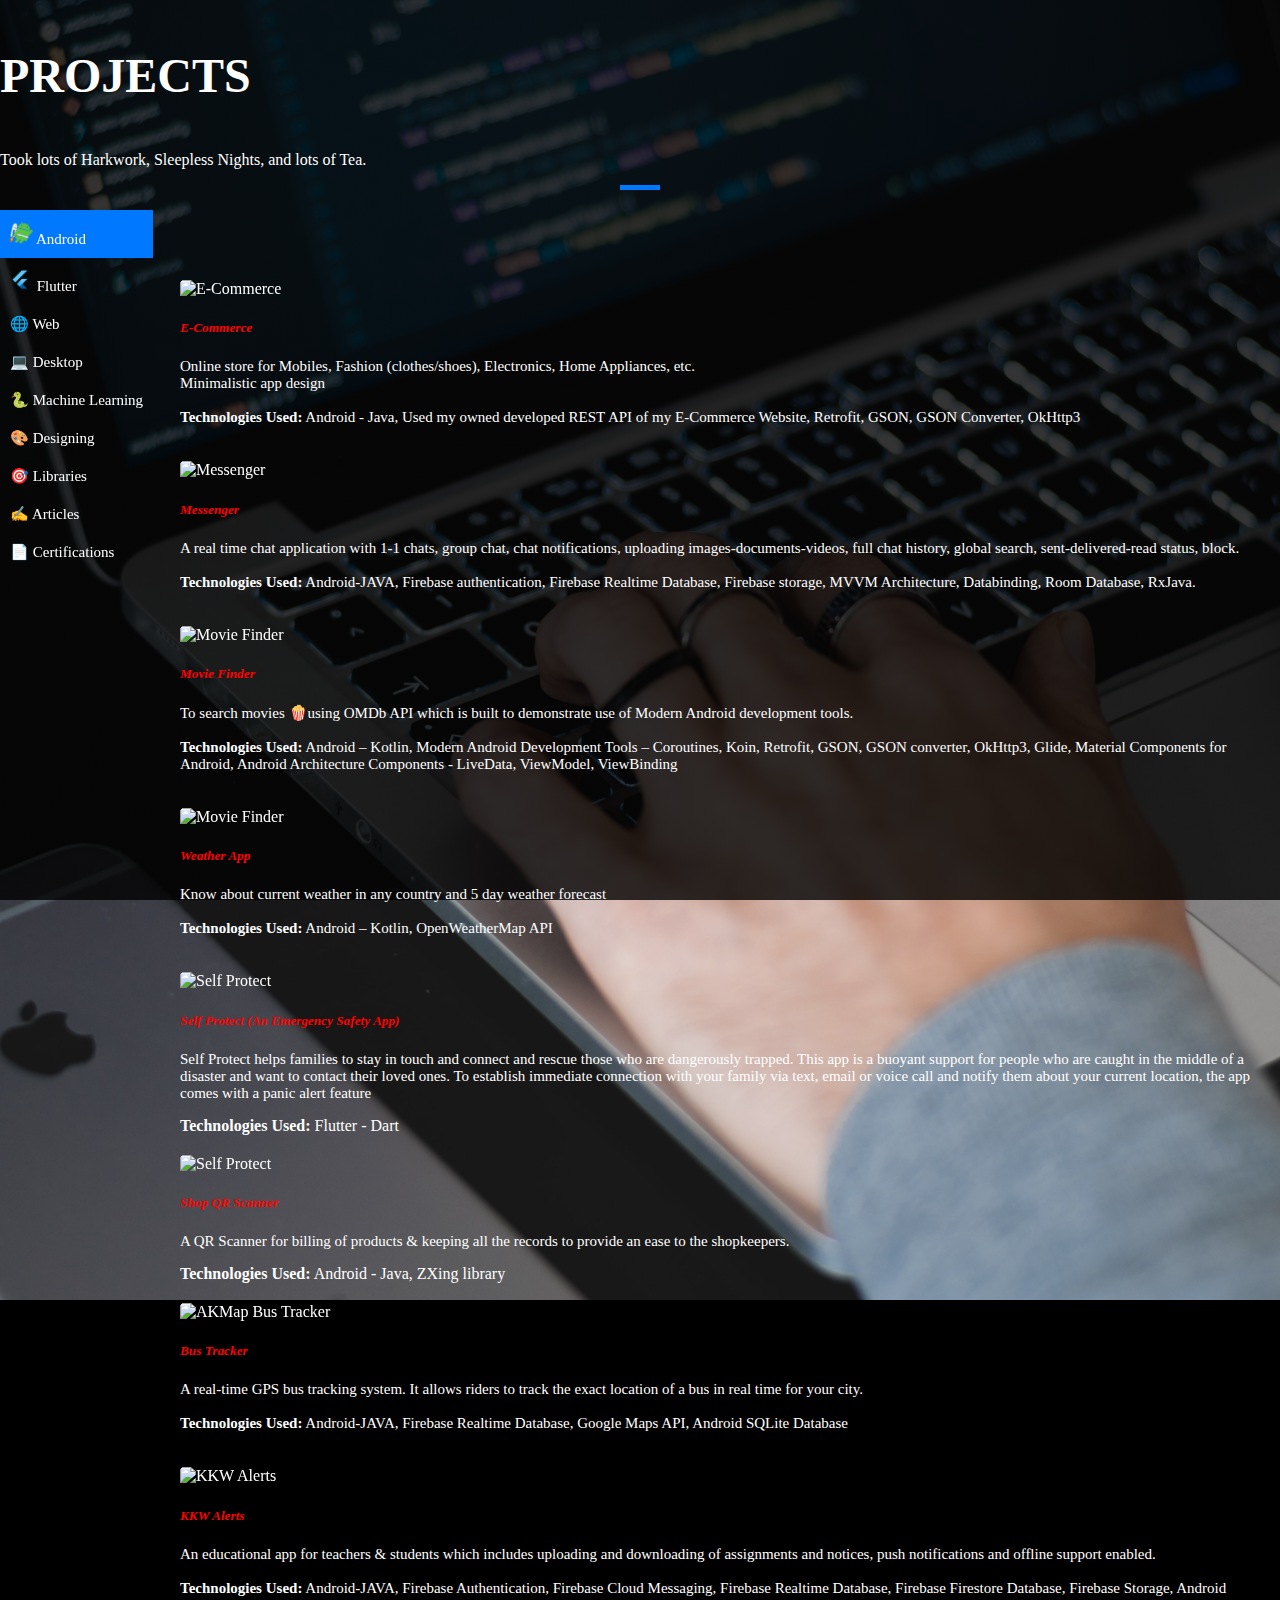
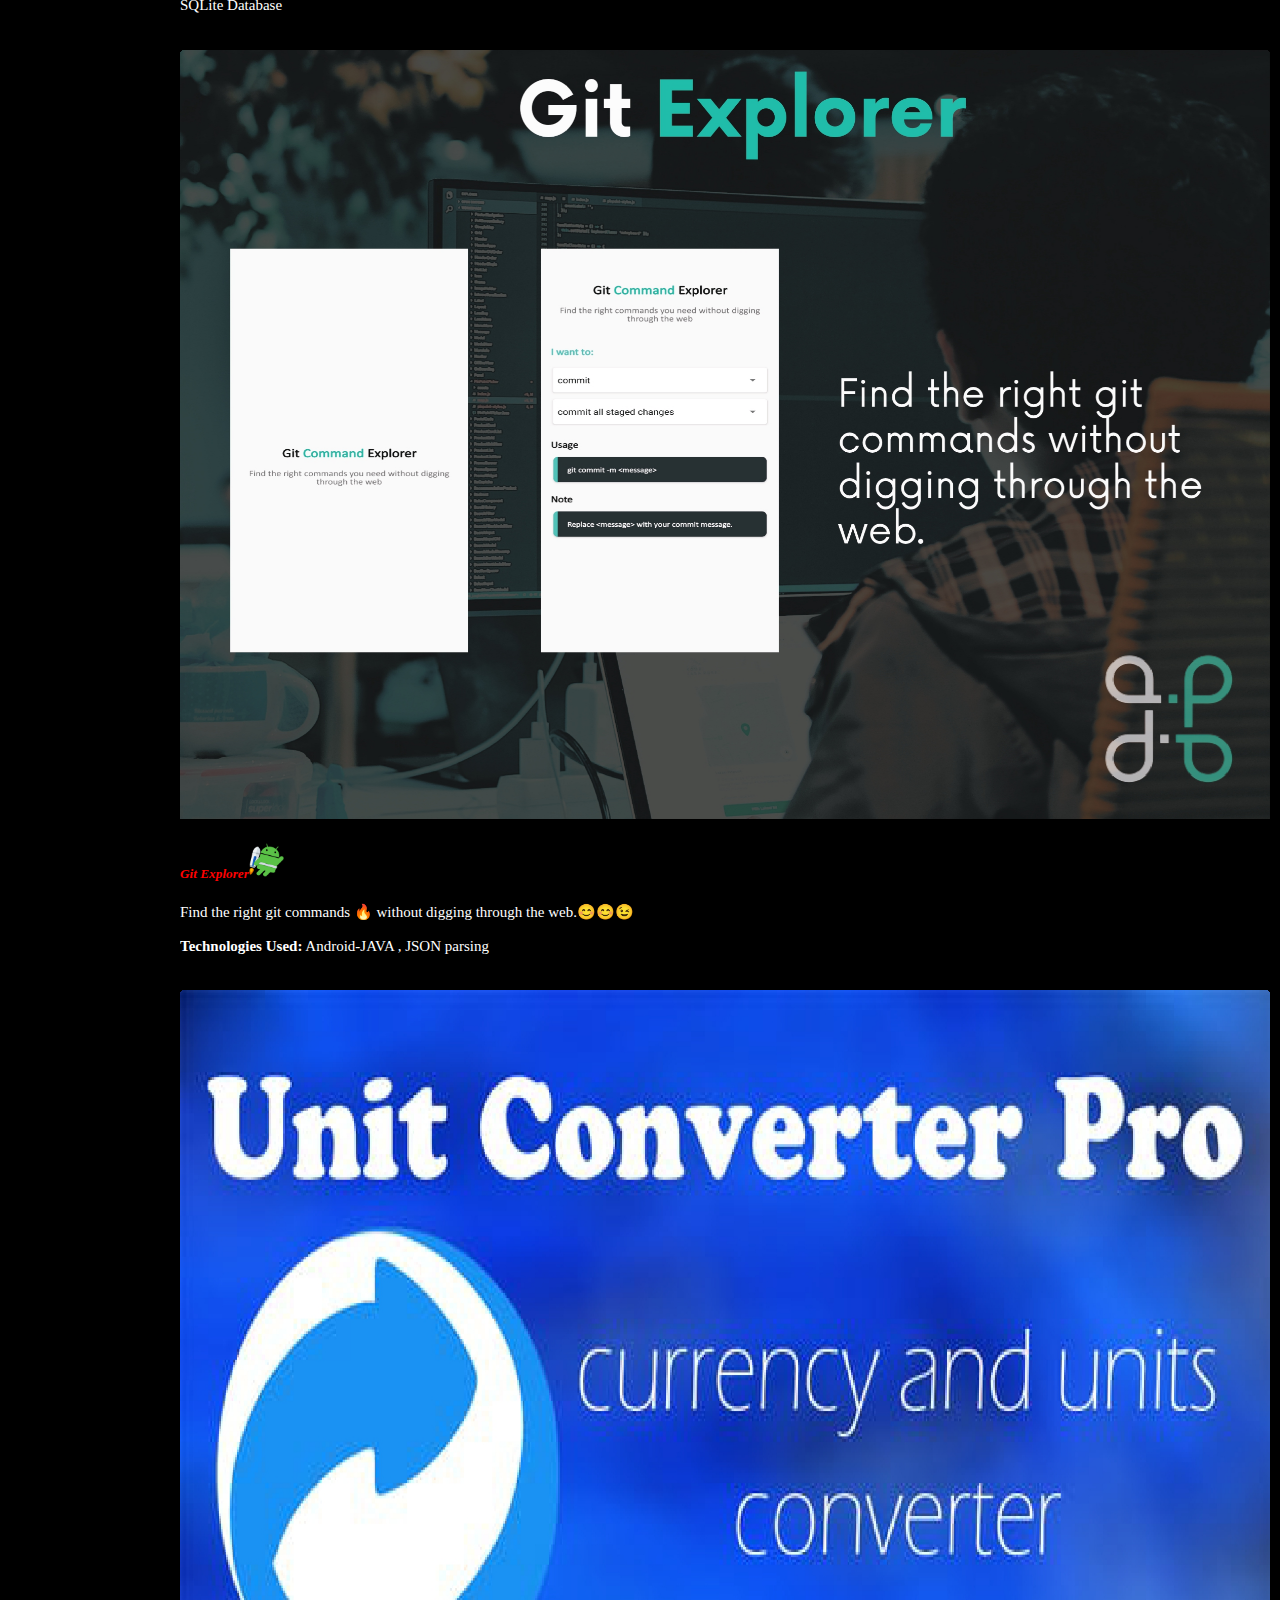
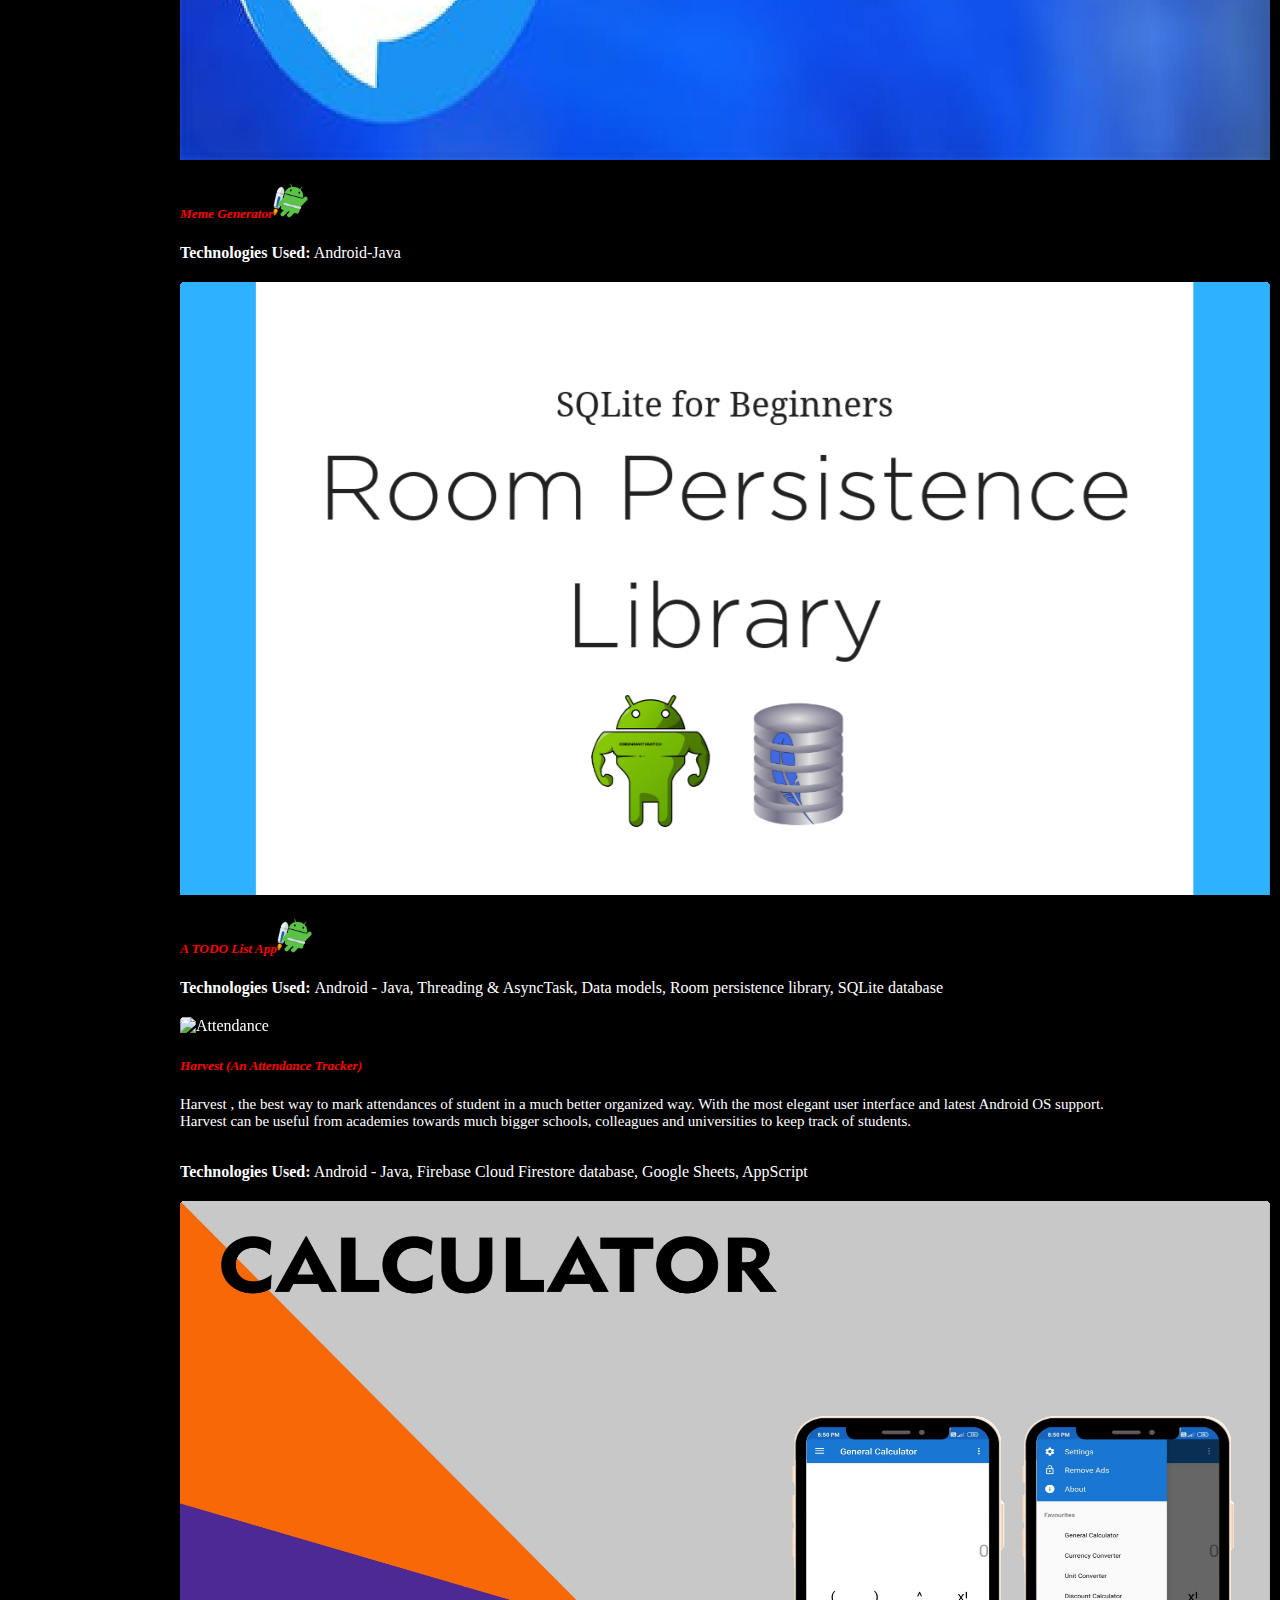
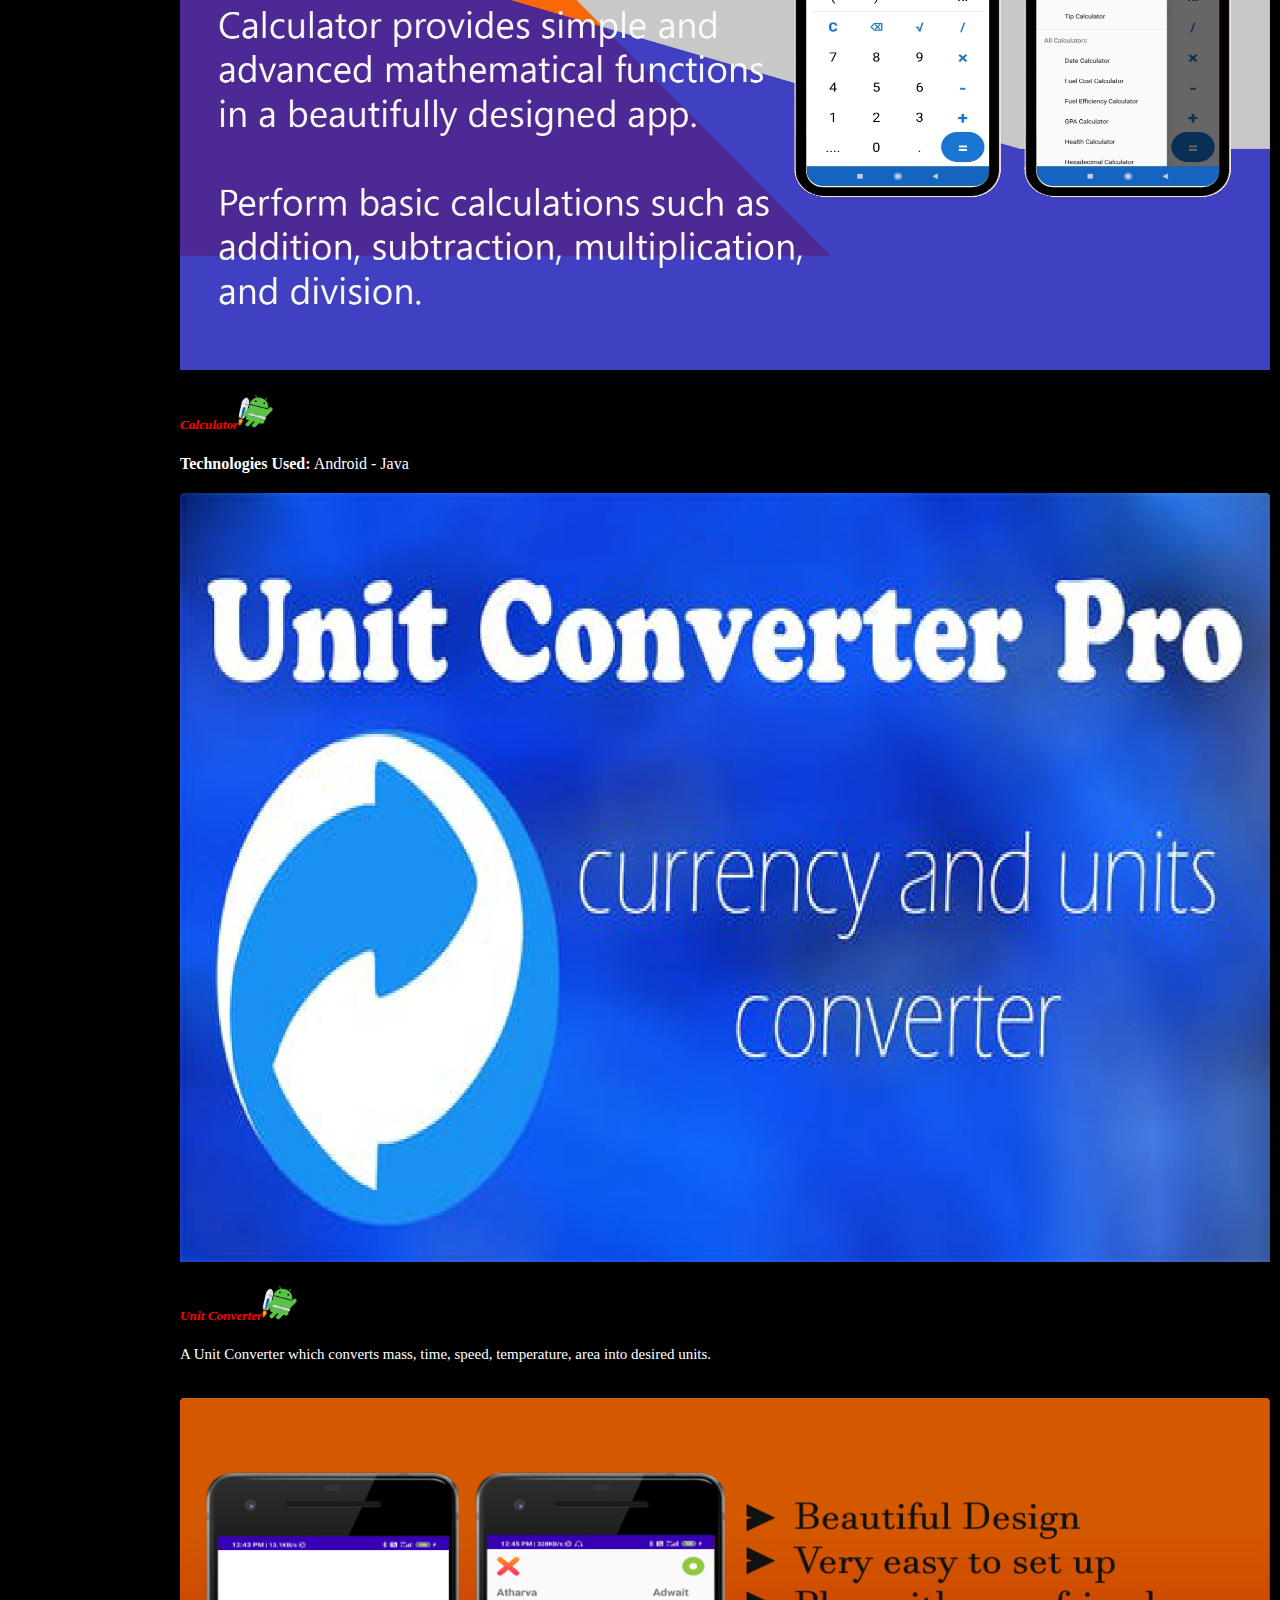
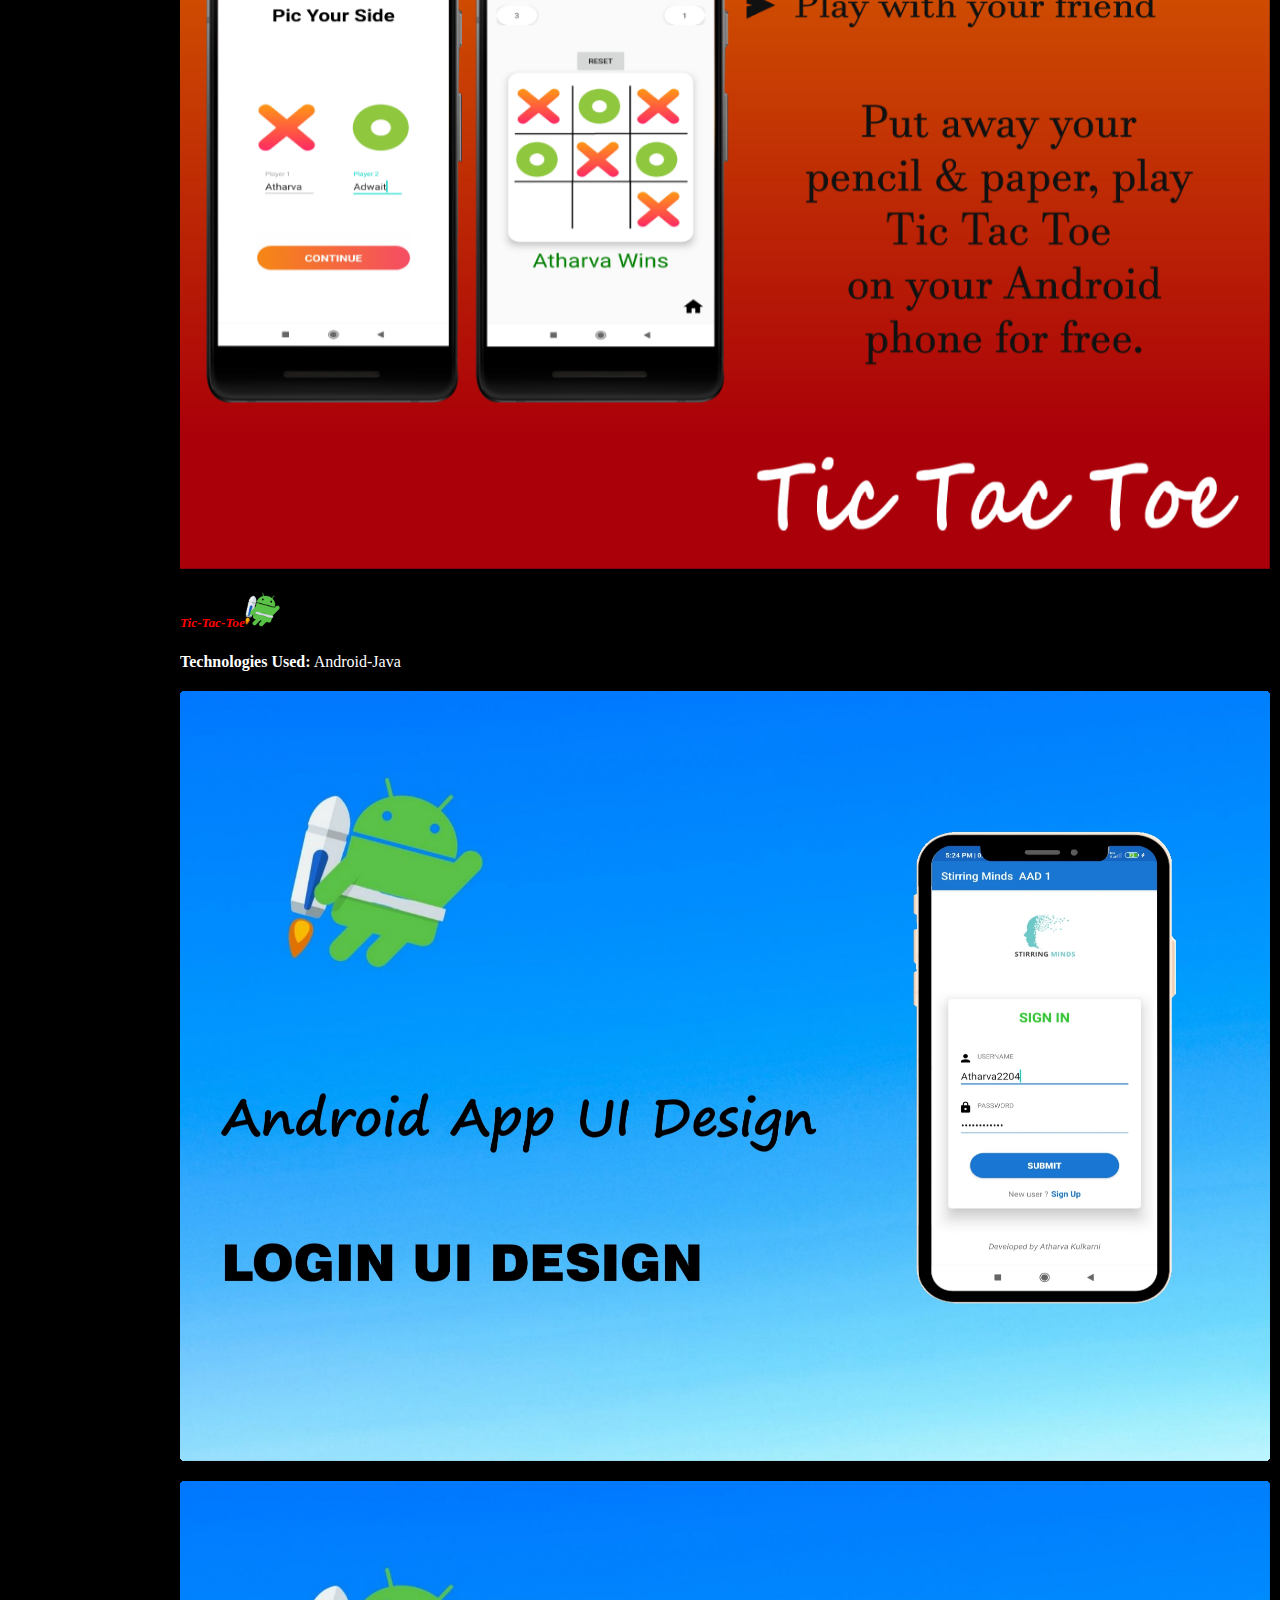
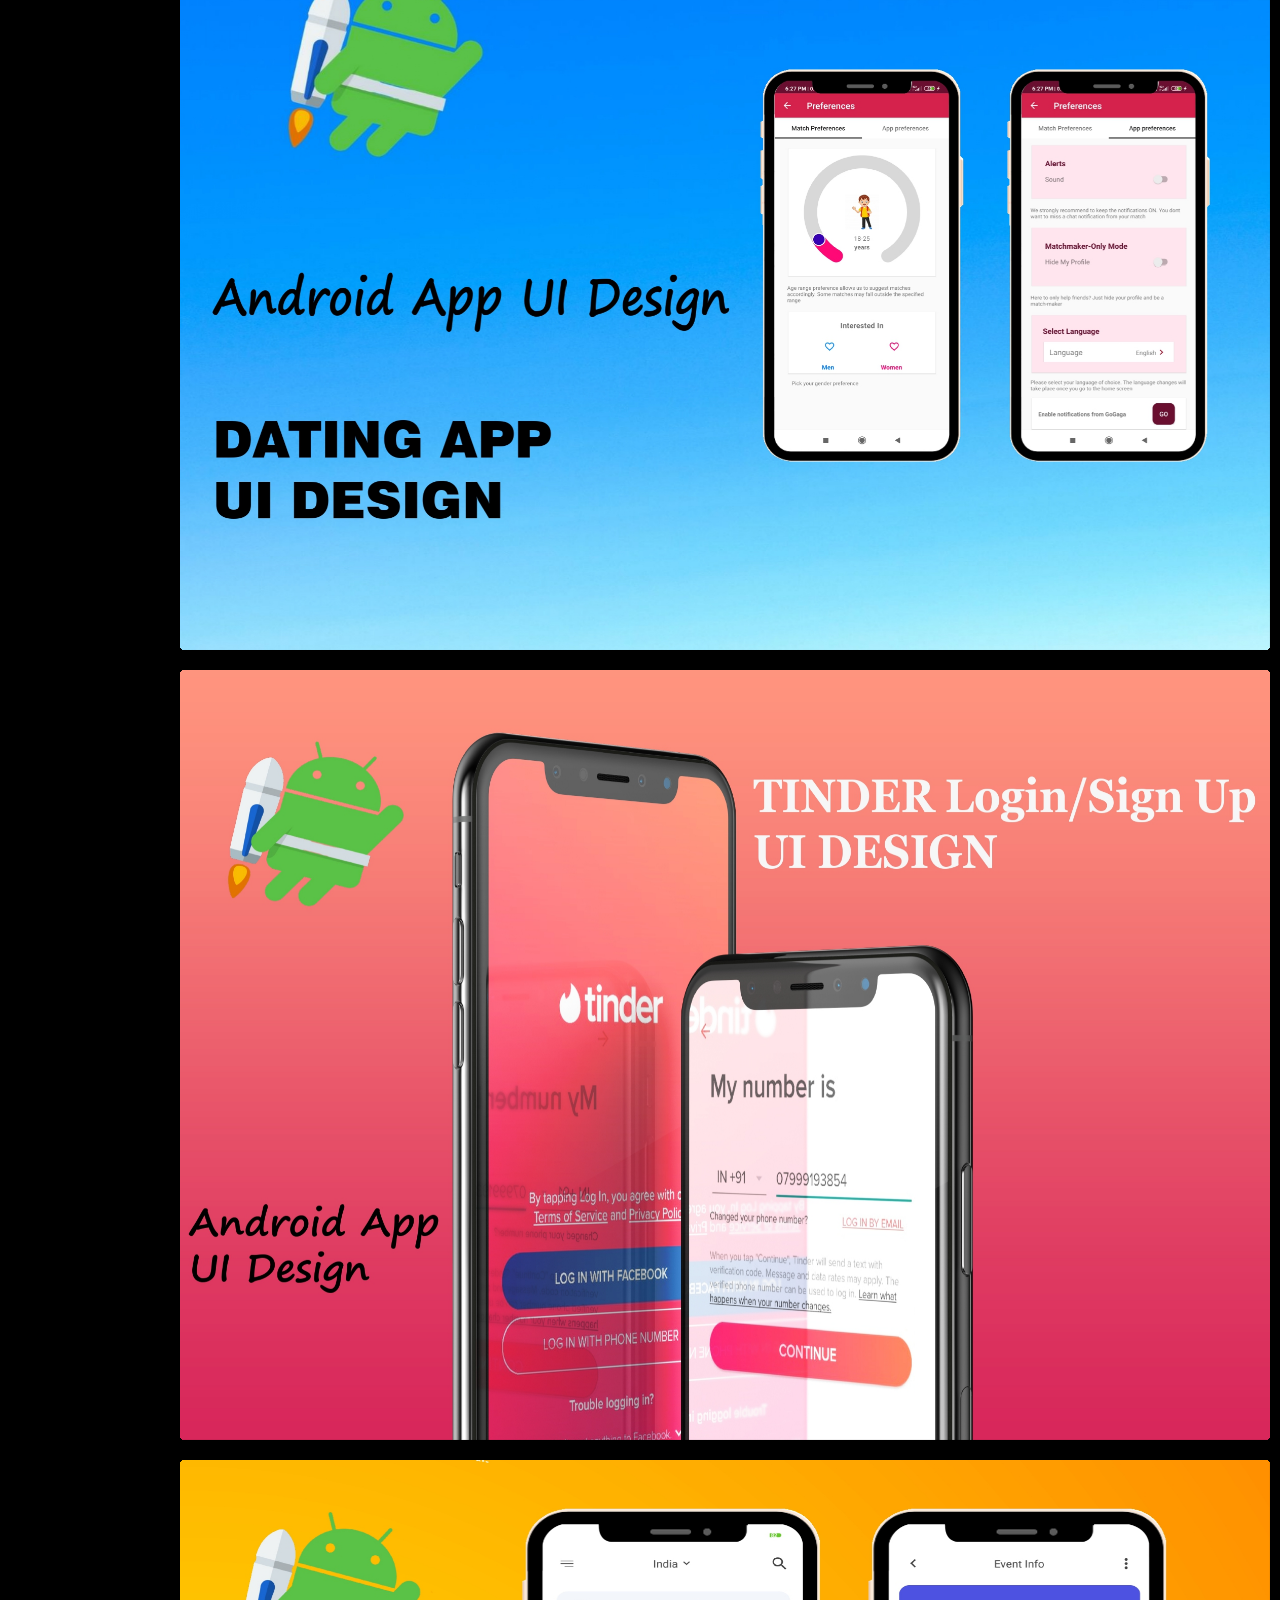
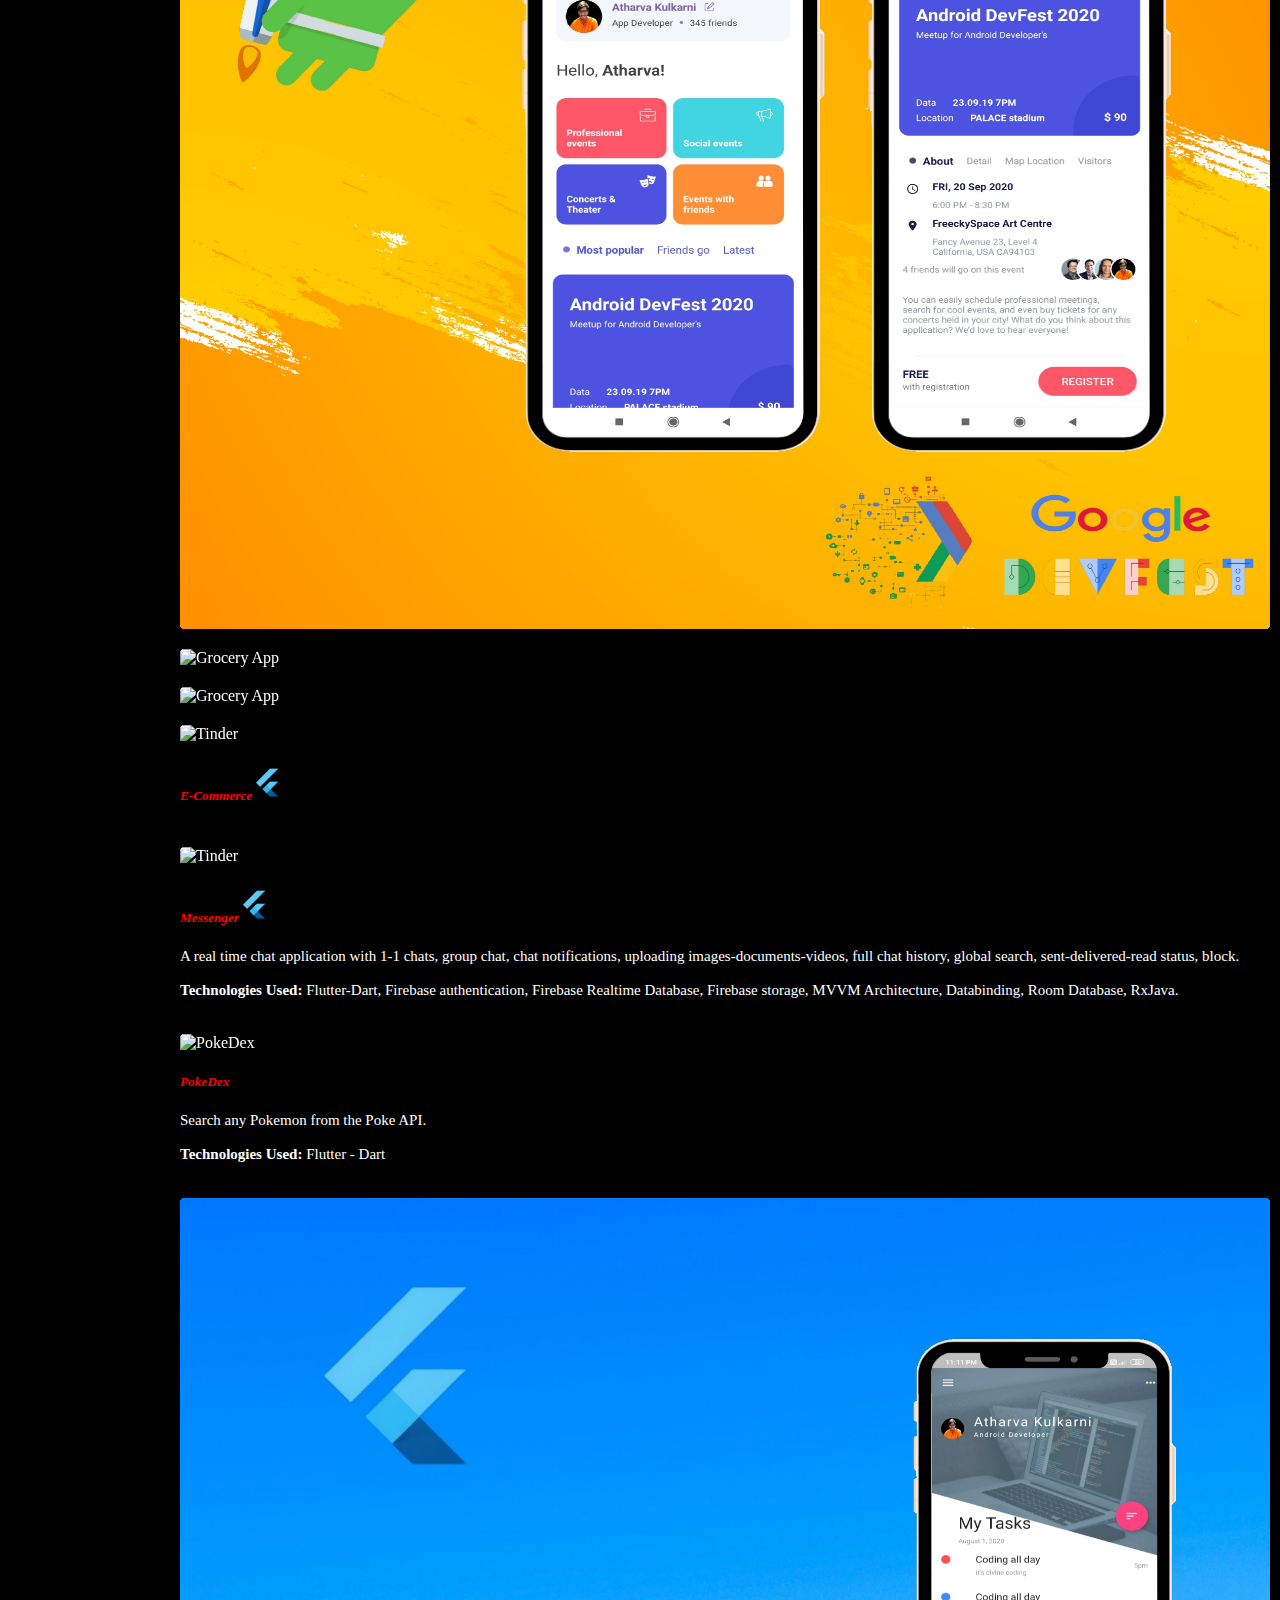
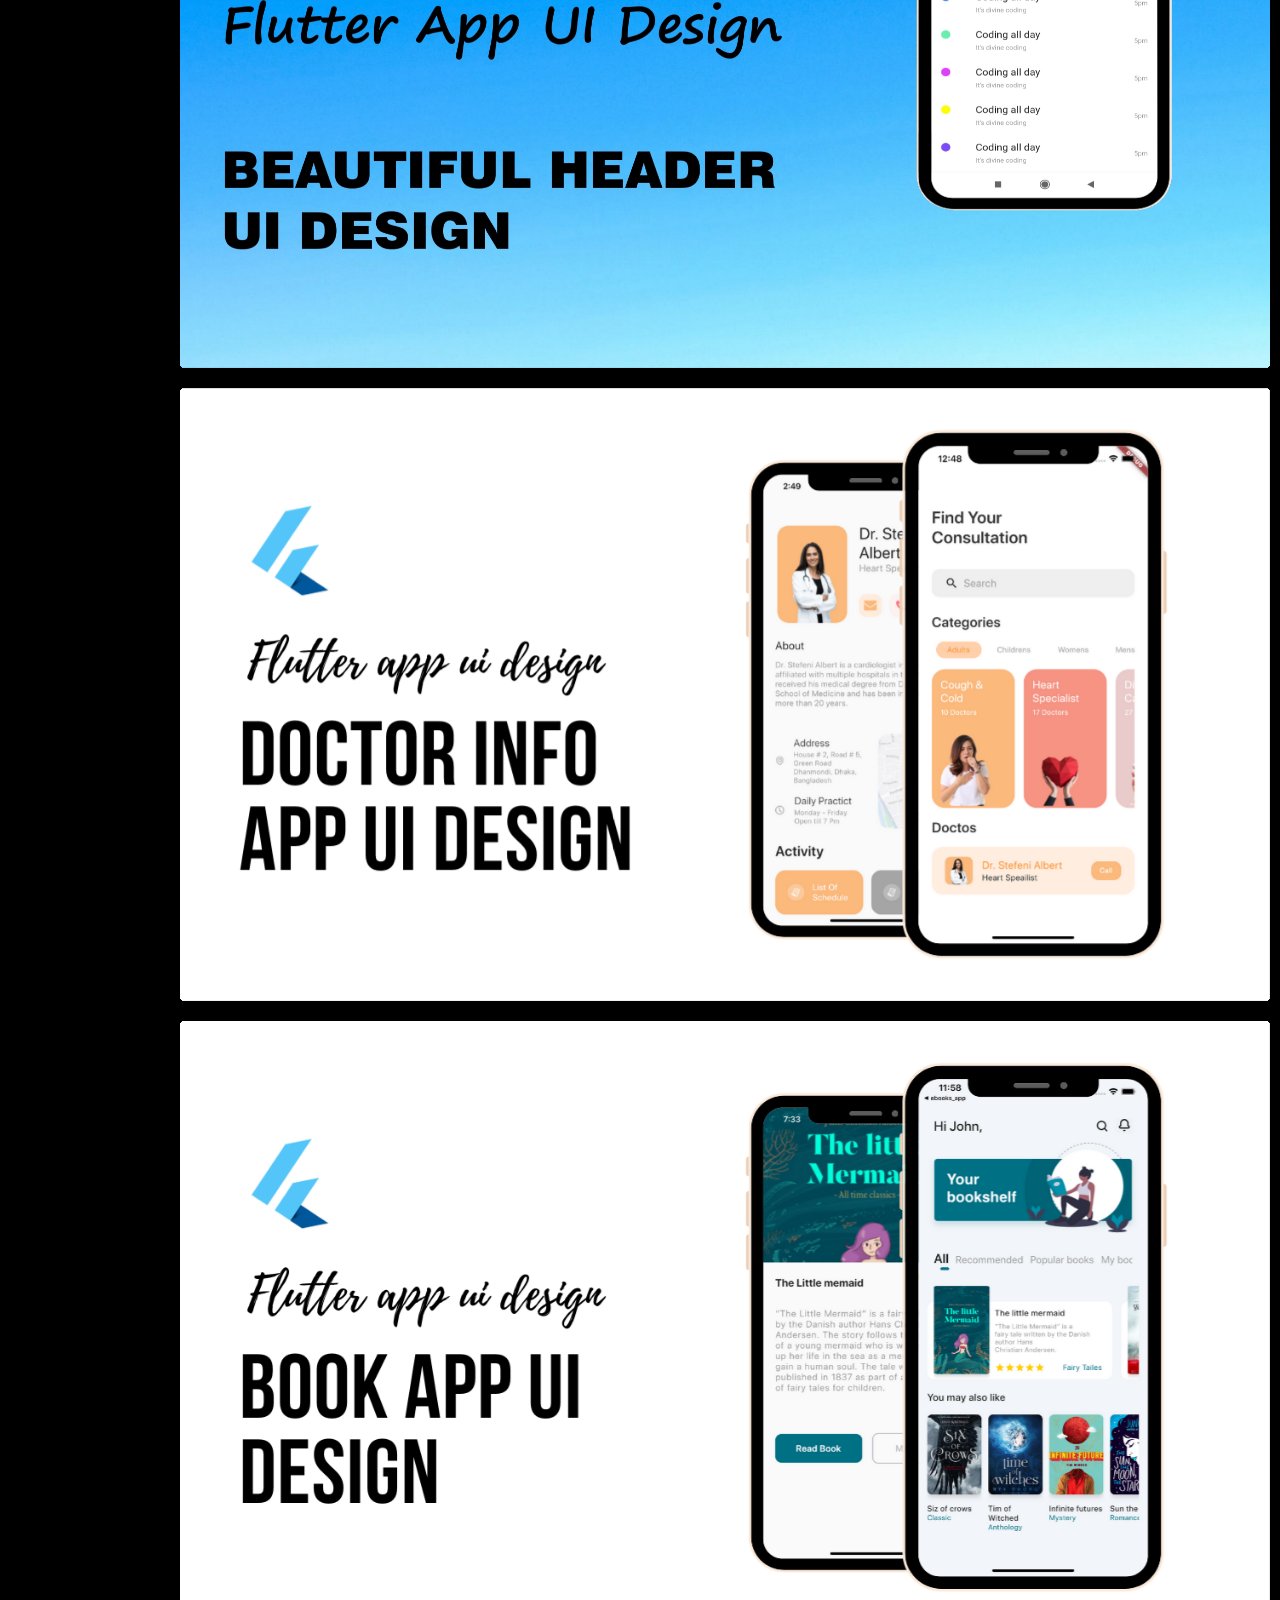
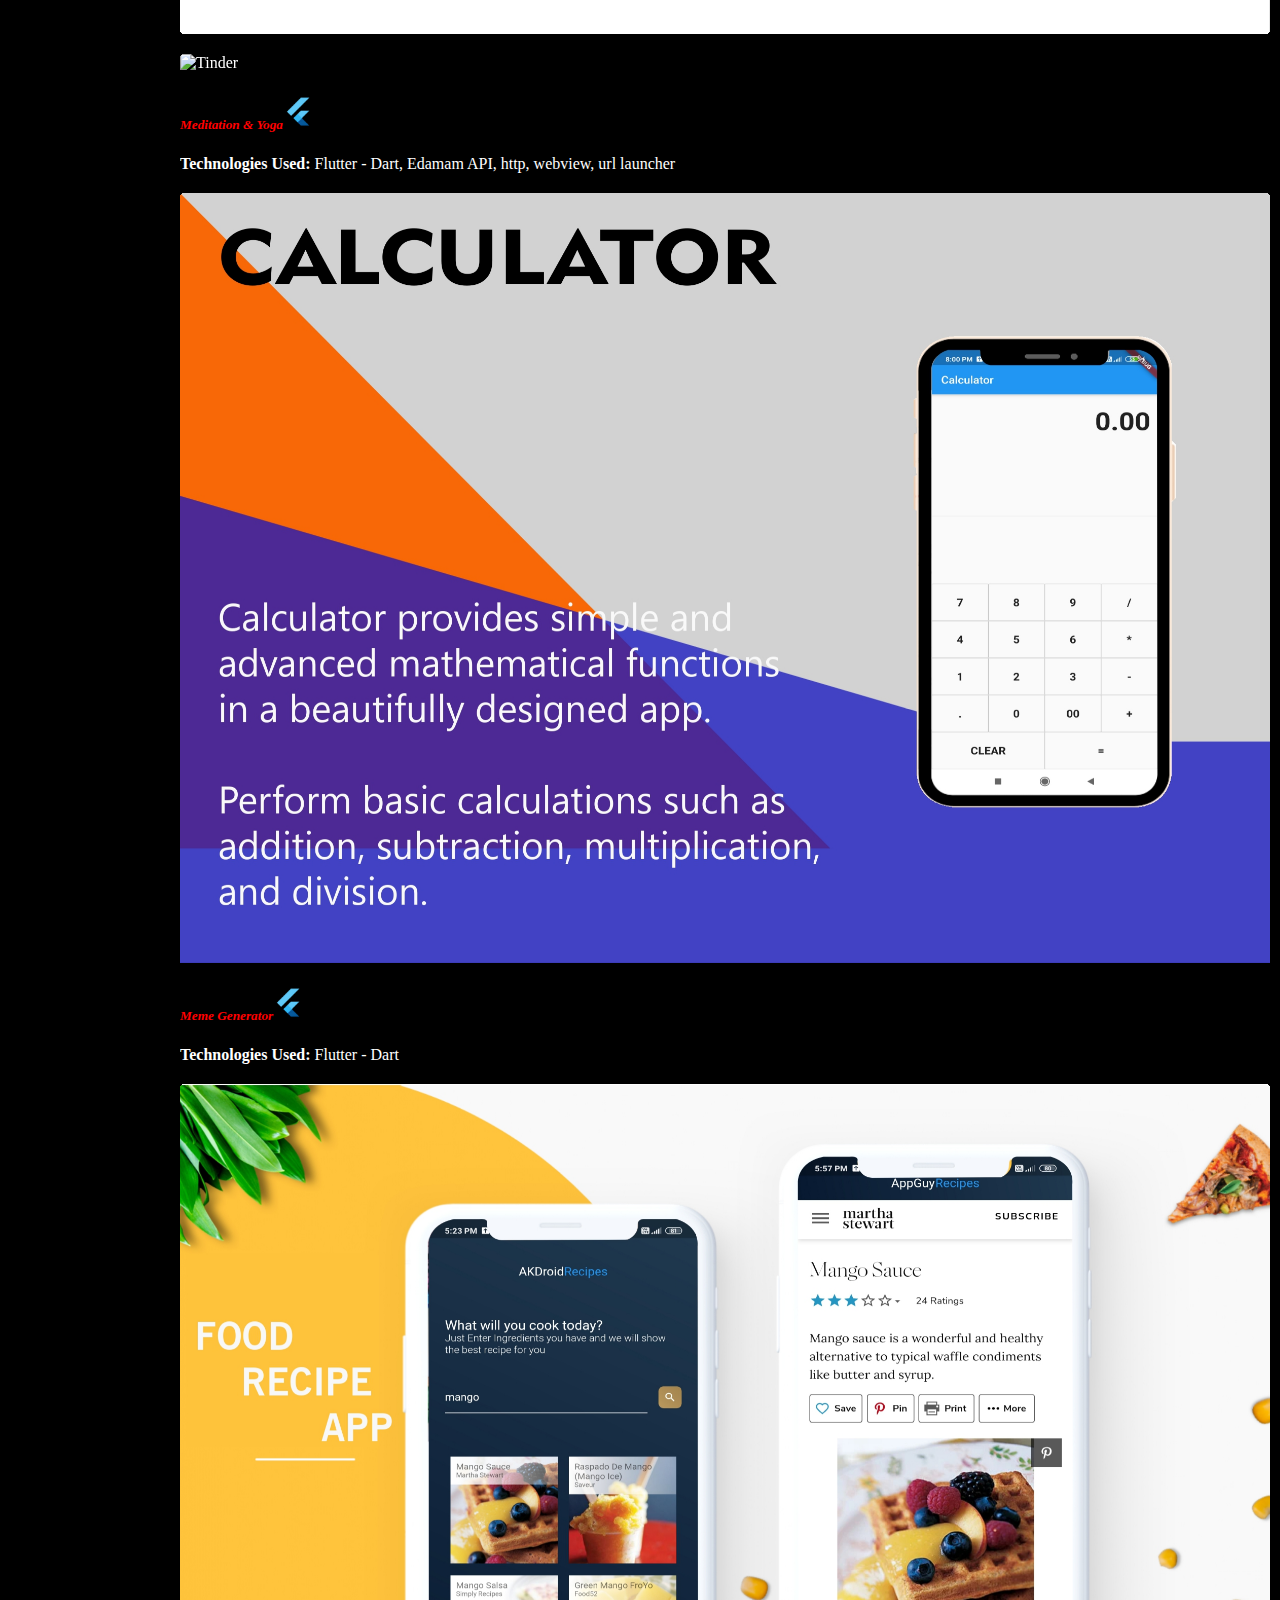
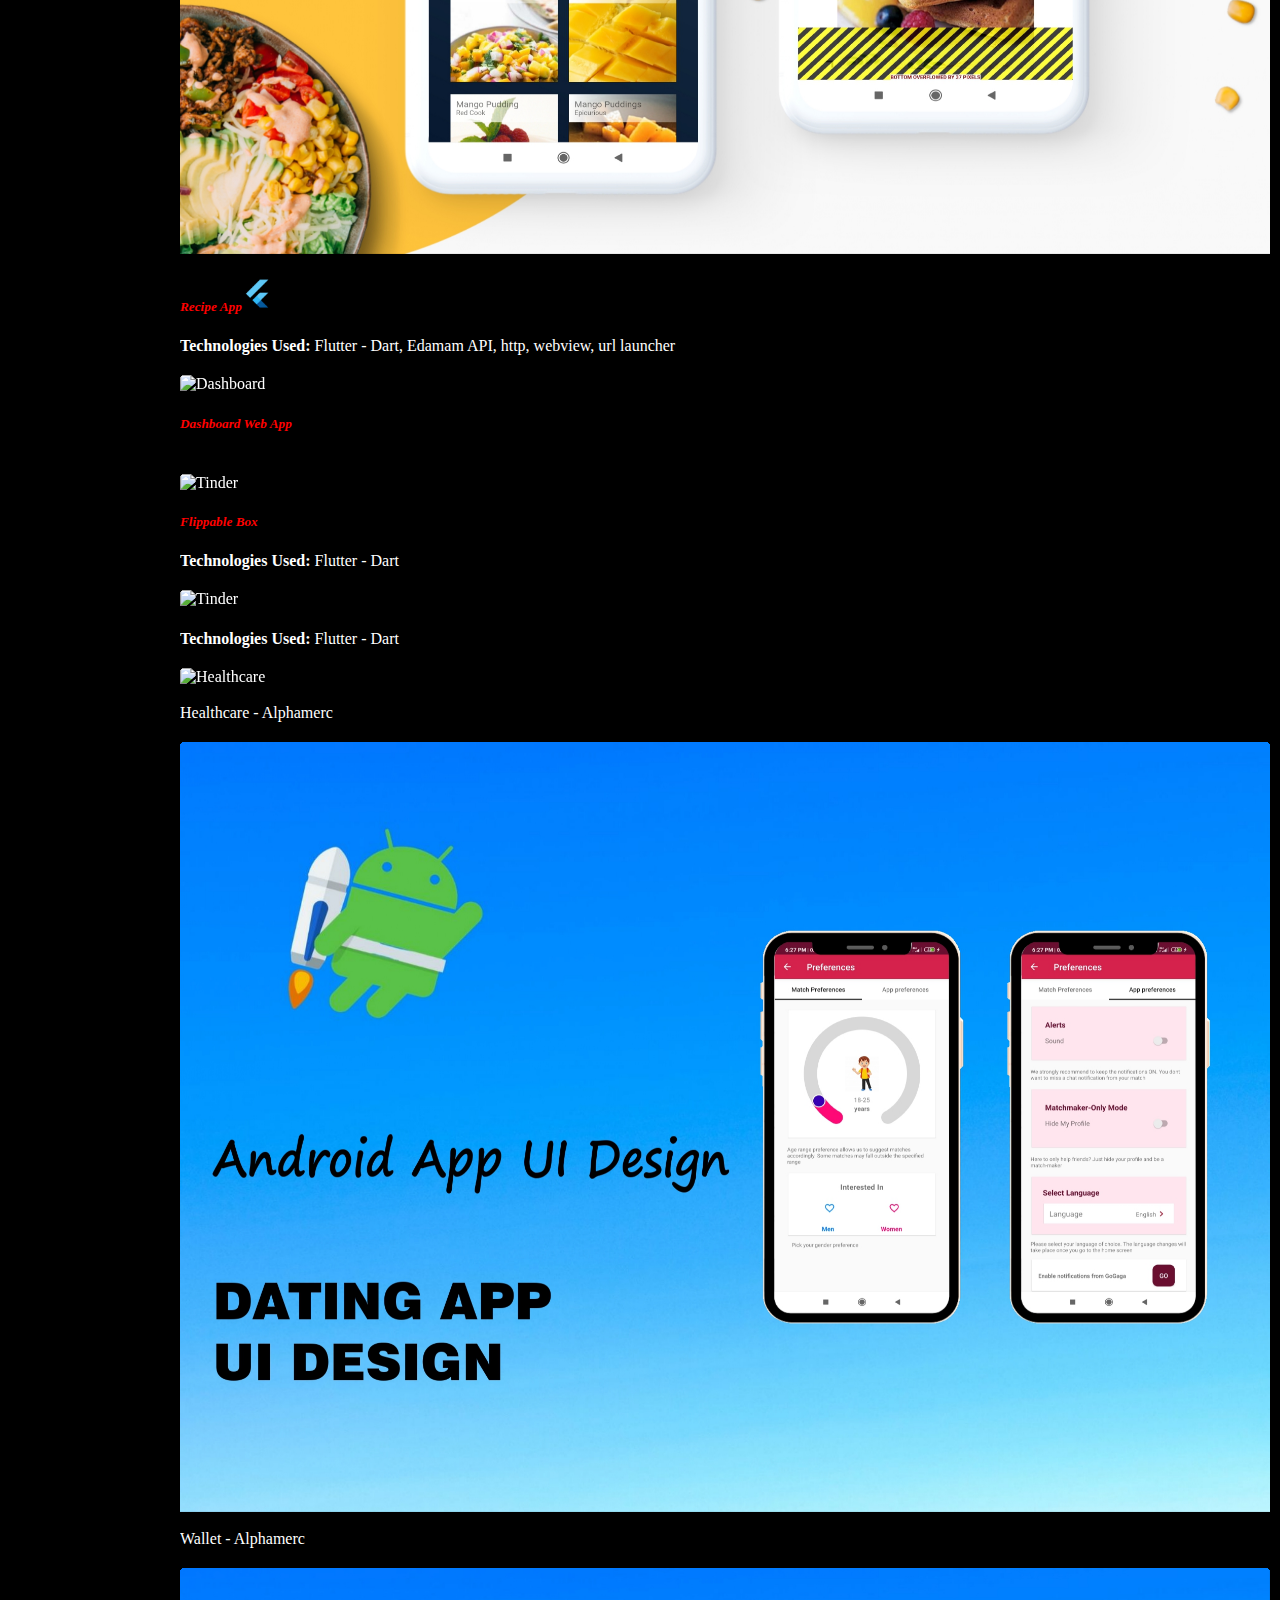
==== projects.html @ 0da21b37 "Update projects.html" ====
<!DOCTYPE html>
<html lang="en">
<head>
  <meta charset="utf-8">
  <title>Atharva Kulkarni - Android Developer, Web Developer, ML/AI Enthusiast</title>
  <meta content="width=device-width, initial-scale=1.0" name="viewport">
  <meta content="" name="keywords">
  <meta content="" name="description">

  <!-- Favicons -->
  <link href="img/Atharva4.jpg" rel="icon">
  <link href="img/apple-touch-icon.png" rel="apple-touch-icon">

  <!-- Bootstrap CSS File -->
  <link href="lib/bootstrap/css/bootstrap.min.css" rel="stylesheet">
  <script src="https://kit.fontawesome.com/a467a44203.js" crossorigin="anonymous"></script>         <!-- icons in skills -->
  <link rel="stylesheet" href="http://www.w3schools.com/lib/w3.css">            <!-- animation in projects -->

  <!-- Libraries CSS Files -->
  <link href="lib/font-awesome/css/font-awesome.min.css" rel="stylesheet">
  <link href="lib/animate/animate.min.css" rel="stylesheet">
  <link href="lib/ionicons/css/ionicons.min.css" rel="stylesheet">
  <link href="lib/owlcarousel/assets/owl.carousel.min.css" rel="stylesheet">
  <link href="lib/lightbox/css/lightbox.min.css" rel="stylesheet">


  <!-- Circular progress  bar-->
  <link href="css/toxprogress.css" rel="stylesheet">
  <script src="lib/toxprogress/toxprogress.js"></script>


  <!-- Main Stylesheet File -->
  <link href="css/style.css" rel="stylesheet">
</head>

<body>

  <div class="row">
        <div class="col-sm-12">
          <div class="title-box text-center">
            <h3 class="title-a" style="color:#FFFFFF">Projects</h3>
            <p class="subtitle-a" style="color:#FFFFFF">Took lots of Harkwork, Sleepless Nights, and lots of Tea.</p>
            <div class="line-mf"></div>
          </div>

        </div>
  </div>


  <div class="container-fluid" style="position: relative;">
      <div class="sidenav nav" style="position: fixed; display: block; margin-top: 200px;">
          
          <a class="active" data-toggle="tab" href="#android" aria-controls="nav-apps" aria-selected="true"><img src="img/android_logo.png" width="23px"> Android</a>
          <a data-toggle="tab" href="#flutter"><img src="img/flutter_logo.png" width="23px"> Flutter </a>
          <a data-toggle="tab" href="#web">🌐 Web </a>
          <a data-toggle="tab" href="#desktop">💻 Desktop</a>
          <a data-toggle="tab" href="#python">🐍 Machine Learning</a>
          <a data-toggle="tab" href="#app_ui_designs">🎨 Designing</a>
          <a data-toggle="tab" href="#libraries">🎯 Libraries</a>    
          <a data-toggle="tab" href="#articles">✍️ Articles</a>
          <a data-toggle="tab" href="#certifications">📄 Certifications</a>

      </div>

      <div style="overflow-y: auto; overflow-x:hidden; height: 100%; margin-left: 170px;">
        <div class="tab-content" style="padding: 10px;">

          <!----- Android START ----->
          <div class="tab-pane show active w3-animate-zoom" id="android">
            <div class="card-deck">
                    

                    <div class="card">
                        <div class="contain">
                            <img class="card-img-top" src="https://miro.medium.com/max/1018/1*eUFJ5BNpw3xSZxK3BhVHxw.jpeg" alt="E-Commerce">
                            <button class="grow_skew_forward skew2" onclick="location.href=''">View on Github</button>
                        </div>

                        <div class="card-body">
                            <h5 class="card-title font-weight-bold">E-Commerce</h5>
                            <p class="card-text">Online store for Mobiles, Fashion (clothes/shoes), Electronics, Home Appliances, etc.<BR>
                              Minimalistic app design<BR><BR> <b>Technologies Used:</b> Android - Java, Used my owned developed REST API of my E-Commerce Website, Retrofit, GSON, GSON Converter, OkHttp3</p>
                        </div>
                    </div>

                    <div class="card">
                        <div class="contain">
                            <img class="card-img-top" src="https://www.lisanichols.co.uk/wp-content/uploads/2017/04/Facebook-Messenger-Logo.jpeg" alt="Messenger">
                            <button class="grow_skew_forward skew2" onclick="location.href=''">View on Github</button>
                        </div>

                        <div class="card-body">
                            <h5 class="card-title font-weight-bold">Messenger</h5>
                            <p class="card-text">A real time chat application with 1-1 chats, group chat, chat notifications, uploading images-documents-videos, full chat history, global search, sent-delivered-read status, block.<BR><BR>
                                <b>Technologies Used:</b> Android-JAVA, Firebase authentication, Firebase Realtime Database, Firebase storage, MVVM Architecture, Databinding, Room Database, RxJava. </p>
                        </div>
                    </div>

                    <div class="card">
                        <div class="contain">             
                            <img class="card-img-top" src="https://lh3.googleusercontent.com/VfwliJyAEa6Bm2PiBrGjwYyYfKBV63RE5w0luOpDXmRpzG_HrKz4BtRGU7y8me_BP8g=w412-h220-rw" alt="Movie Finder">
                            <button class="grow_skew_forward skew2" onclick="location.href='https://github.com/KulkarniAtharva/Movie_Finder-Android'">View on Github</button>
                        </div>

                        <div class="card-body">
                            <h5 class="card-title font-weight-bold">Movie Finder</h5>
                            <p class="card-text">To search movies 🍿using OMDb API which is built to demonstrate use of Modern Android development tools.  <BR><BR>
                                <b>Technologies Used:</b> Android – Kotlin, Modern Android Development Tools – Coroutines, Koin, Retrofit, GSON, GSON converter, OkHttp3, Glide, Material Components for Android, Android Architecture Components - LiveData, ViewModel, ViewBinding </p>
                        </div>
                    </div>
                    
                </div>
                <div class="card-deck" >
                    <div class="card">
                        <div class="contain">
                            <img class="card-img-top" src="https://www.tvisha.com/data/category_images/weather-app-development" alt="Movie Finder">
                            <button class="grow_skew_forward skew2" onclick="location.href=''">View on Github</button>
                        </div>

                        <div class="card-body">
                            <h5 class="card-title font-weight-bold">Weather App</h5>
                            <p class="card-text">Know about current weather in any country and 5 day weather forecast  <BR><BR>
                                <b>Technologies Used:</b> Android – Kotlin, OpenWeatherMap API </p>
                        </div>
                    </div>

                    <div class="card">
                        <div class="contain">
                            <img class="card-img-top" src="https://www.selfprotectapp.com/wp-content/uploads/2018/01/homepage-1-min_medium.png" alt="Self Protect">
                            <button class="grow_skew_forward skew2" onclick="location.href=''">View on Github</button>
                        </div>

                        <div class="card-body">
                            <h5 class="card-title font-weight-bold">Self Protect  (An Emergency Safety App)</h5>
                            <p class="card-text">Self Protect helps families to stay in touch and connect and rescue those who are dangerously trapped. This app is a buoyant support for people who are caught in the middle of a disaster and want to contact their loved ones.

                            To establish immediate connection with your family via text, email or voice call and notify them about your current location, the app comes with a panic alert feature</p>

                            <b>Technologies Used:</b> Flutter - Dart
                        </div>
                    </div>

                    <div class="card">
                        <div class="contain">
                            <img class="card-img-top" src="https://bdmpublications.com/wp-content/uploads/2020/09/qrcodes.png" alt="Self Protect">
                            <button class="grow_skew_forward skew2" onclick="location.href=''">View on Github</button>
                        </div>

                        <div class="card-body">
                            <h5 class="card-title font-weight-bold">Shop QR Scanner</h5>
                            <p class="card-text">A QR Scanner for billing of products & keeping all the records to provide an ease to the shopkeepers.</p>

                            <b>Technologies Used:</b> Android - Java, ZXing library
                        </div>
                    </div>
                    
                </div>
                <div class="card-deck">
                    <div class="card">
                        <div class="contain">
                            <img class="card-img-top" src="https://www.drivespark.com/img/2019/02/public-transport-buses-location-tracking-app-chalo-4-1551163152.jpg" alt="AKMap Bus Tracker">
                            <button class="grow_skew_forward skew2" onclick="location.href=''">View on Github</button>
                        </div>
                        <div class="card-body">
                            <h5 class="card-title font-weight-bold">Bus Tracker</h5>
                            <p class="card-text">A real-time GPS bus tracking system.
                                    It allows riders to track the exact location of a bus in real time for your city.<BR><BR>
                                <b>Technologies Used:</b> Android-JAVA, Firebase Realtime Database, Google Maps API, Android SQLite Database </p>
                        </div>
                    </div>

                    <div class="card">
                        <div class="contain">
                            <img class="card-img-top" src="https://www.mindinventory.com/blog/wp-content/uploads/2018/03/education-app.jpg" alt="KKW Alerts">
                            <button class="grow_skew_forward skew2" onclick="location.href=''">View on Github</button>
                        </div>

                        <div class="card-body">
                            <h5 class="card-title font-weight-bold">KKW Alerts</h5>
                            <p class="card-text">An educational app for teachers & students which includes uploading and downloading of assignments and notices, push notifications and offline support enabled.<BR><BR>
                              <b>Technologies Used:</b> Android-JAVA, Firebase Authentication, Firebase Cloud Messaging, Firebase Realtime Database, Firebase Firestore Database, Firebase Storage, Android SQLite Database</p></p>
                        </div>
                    </div>

                    <div class="card">
                        <div class="contain">
                            <img class="card-img-top" src="img/GitExplorer.jpg" alt="Git Explorer">
                            <button class="grow_skew_forward skew2" onclick="location.href='https://github.com/KulkarniAtharva/GitExplorer'">View on Github</button>
                        </div>

                        <div class="card-body">
                            <h5 class="card-title font-weight-bold">Git Explorer<img src="img/android_logo.png" style="width: 35px; "></h5>
                            <p class="card-text">Find the right git commands 🔥 without digging through the web.😊😊😉<BR><BR>
                                <b>Technologies Used:</b> Android-JAVA , JSON parsing </p>
                        </div>
                    </div>
                </div>
                <div class="card-deck">         
                    
                    <div class="card">
                        <div class="contain">
                            <img class="card-img-top" src="img/unit_converter.jpg" alt="Meme Generator">
                            <button class="grow_skew_forward skew2" onclick="location.href='https://github.com/KulkarniAtharva/Unit_Converter_Android_App'">View on Github</button>
                        </div>

                        <div class="card-body">
                          <h5 class="card-title font-weight-bold">Meme Generator<img src="img/android_logo.png" style="width: 35px; "></h5>
                            <b>Technologies Used:</b> Android-Java
                        </div>
                    </div>
                    
                    <div class="card">
                        <div class="contain">
                            <img class="card-img-top" src="img/sqlite.png" alt="SQLite on Android with Room Persistence Library">
                            <button class="grow_skew_forward skew2" onclick="location.href=''">View on Github</button>
                        </div>

                        <div class="card-body">
                          <h5 class="card-title font-weight-bold">A TODO List App<img src="img/android_logo.png" style="width: 35px; "></h5>
                          <p class="card-text"></p>
                            <b>Technologies Used: </b>Android - Java, Threading & AsyncTask, Data models, Room persistence library, SQLite database
                        </div>
                    </div>

                    <div class="card">
                        <div class="contain">
                            <img class="card-img-top" src="https://i.ytimg.com/vi/fQGTZfvVf3Q/maxresdefault.jpg" alt="Attendance">
                            <button class="grow_skew_forward skew2" onclick="location.href='https://github.com/KulkarniAtharva/Harvest'">View on Github</button>
                        </div>

                        <div class="card-body">
                            <h5 class="card-title font-weight-bold">Harvest (An Attendance Tracker)</h5>
                            <p class="card-text">Harvest , the best way to mark attendances of student in a much better organized way. With the most elegant user interface and latest Android OS support. <BR>
                            Harvest can be useful from academies towards much bigger schools, colleagues and universities to keep track of students.</p> <BR>
                            <b>Technologies Used:</b> Android - Java, Firebase Cloud Firestore database, Google Sheets, AppScript
                        </div>
                    </div>
                </div>
                <div class="card-deck">
                   <!-- <div class="card">
                        <div class="contain">
                            <img class="card-img-top" src="https://spzone-simpleprogrammer.netdna-ssl.com/wp-content/uploads/2018/04/The-Best-Way-To-Learn-Java-Square-300x300.png" alt="Learn JAVA">
                            <button class="grow_skew_forward skew2" onclick="location.href=''">View on Github</button>
                        </div>
                        <div class="card-body">
                            <h5 class="card-title font-weight-bold">Learn JAVA</h5>
                            <p class="card-text">Learn JAVA programming Language for beginners.</p> <BR>
                            <b>Technologies Used:</b> Android - Java, Firebase Cloud Firestore Database
                        </div>
                    </div>  -->

                    
                    <div class="card">
                        <div class="contain">
                            <img class="card-img-top" src="img/calculator_android.jpg" alt="Calculator">
                            <button class="grow_skew_forward skew2" onclick="location.href='https://github.com/KulkarniAtharva/Calculator_Android_App'">View on Github</button>
                        </div>

                        <div class="card-body">
                          <h5 class="card-title font-weight-bold">Calculator<img src="img/android_logo.png" style="width: 35px; "></h5>
                            <p class="card-text"></p>
                            <b>Technologies Used:</b> Android - Java
                        </div>
                    </div>

                    <div class="card">
                        <div class="contain">
                            <img class="card-img-top" src="img/unit_converter.jpg" alt="Unit Converter">
                            <button class="grow_skew_forward skew2" onclick="location.href='https://github.com/KulkarniAtharva/Unit_Converter_Android_App'">View on Github</button>
                        </div>

                        <div class="card-body">
                          <h5 class="card-title font-weight-bold">Unit Converter<img src="img/android_logo.png" style="width: 35px; "></h5>
                            <p class="card-text">A Unit Converter which converts mass, time, speed, temperature, area into desired units.
                            </p>
                        </div>
                    </div>

                    <div class="card">
                        <div class="contain">
                            <img class="card-img-top" src="img/tictactoe.png" alt="Tic-Tac-Toe">
                            <button class="grow_skew_forward skew2" onclick="location.href='https://github.com/KulkarniAtharva/Tic-Tac-Toe_Android_App'">View on Github</button>
                        </div>

                        <div class="card-body">
                          <h5 class="card-title font-weight-bold">Tic-Tac-Toe<img src="img/android_logo.png" style="width: 35px; "></h5>
                            <p class="card-text"><!--Play Tic Tac Toe on your Android phone. No need waste paper to play puzzle games! <BR> Now you can play Tic Tac Toe on your Android device for free. The new modern version appears in a cool design. -->
                            </p><b>Technologies Used:</b> Android-Java
                        </div>
                    </div>
                </div>

                <div class="card-deck">
                    <div class="card">

                        <div class="contain">
                            <img class="card-img-top" src="img/login.jpg" alt="Login">
                            <button class="grow_skew_forward skew2" onclick="location.href=''">View on Github</button>
                        </div>
                    </div>

                    <div class="card">
                        <div class="contain">
                            <img class="card-img-top" src="img/dating.jpg" alt="Dating">
                            <button class="grow_skew_forward skew2" onclick="location.href=''">View on Github</button>
                        </div>
                    </div>
                    <div class="card">

                        <div class="contain">
                            <img class="card-img-top" src="img/tinder.jpg" alt="Tinder">
                            <button class="grow_skew_forward skew2" onclick="location.href=''">View on Github</button>
                        </div>
                    </div>
                  </div>

                  <div class="card-deck">
                    <div class="card">
                        <div class="contain">
                            <img class="card-img-top" src="img/devfest.jpg" alt="Devfest">
                            <button class="grow_skew_forward skew2" onclick="location.href=''">View on Github</button>
                        </div>
                    </div>
                    <div class="card">
                        <div class="contain">
                            <img class="card-img-top" src="https://github.com/KulkarniAtharva/GroceryUI-Android/blob/master/Screenshots/screenshot0.jpg?raw=true" alt="Grocery App">
                            <button class="grow_skew_forward skew2" onclick="location.href=''">View on Github</button>
                        </div>
                    </div>
                    <div class="card">
                        <div class="contain">
                            <img class="card-img-top" src="https://github.com/KulkarniAtharva/GroceryUI-Android/blob/master/Screenshots/screenshot0.jpg" alt="Grocery App">
                            <button class="grow_skew_forward skew2" onclick="location.href=''">View on Github</button>
                        </div>
                    </div>

                  </div>
              </div>

              <!----- Android END  ---->


              <!----- Flutter START ---->
              <div class="tab-pane w3-animate-zoom" id="flutter">
                <div class="card-deck">
                  <div class="card">
                        <div class="contain">
                            <img class="card-img-top" src="https://miro.medium.com/max/1018/1*eUFJ5BNpw3xSZxK3BhVHxw.jpeg" alt="Tinder">
                            <button class="grow_skew_forward skew2" onclick="location.href=''">View on Github</button>
                        </div>
                        <div class="card-body">
                          <h5 class="card-title font-weight-bold">E-Commerce<img src="img/flutter_logo.png" style="width: 35px; "></h5>
                        </div>
                    </div>
                    <div class="card">
                        <div class="contain">
                            <img class="card-img-top" src="https://www.lisanichols.co.uk/wp-content/uploads/2017/04/Facebook-Messenger-Logo.jpeg" alt="Tinder">
                            <button class="grow_skew_forward skew2" onclick="location.href=''">View on Github</button>
                        </div>
                        <div class="card-body">
                          <h5 class="card-title font-weight-bold">Messenger<img src="img/flutter_logo.png" style="width: 35px; "></h5>
                          <p class="card-text">

                          A real time chat application with 1-1 chats, group chat, chat notifications, uploading images-documents-videos, full chat history, global search, sent-delivered-read status, block.<BR><BR>
                                <b>Technologies Used:</b> Flutter-Dart, Firebase authentication, Firebase Realtime Database, Firebase storage, MVVM Architecture, Databinding, Room Database, RxJava.
                             </P>
                        </div>
                    </div>
                  <div class="card">
                        <div class="contain">
                            <img class="card-img-top" src="https://cdn.dribbble.com/users/1171520/screenshots/6540871/pokedex2.png" alt="PokeDex">
                            <button class="grow_skew_forward skew2" onclick="location.href=''">View on Github</button>
                        </div>

                        <div class="card-body">
                            <h5 class="card-title font-weight-bold">PokeDex</h5>
                            <p class="card-text">Search any Pokemon from the Poke API.<BR><BR> <b>Technologies Used:</b> Flutter - Dart</p>
                        </div>
                  </div>

                  
                </div>
                <div class="card-deck">
                    <div class="card">
                        <div class="contain">
                            <img class="card-img-top" src="img/beautiful_header.jpg" alt="Beautiful Header">
                            <button class="grow_skew_forward skew2" onclick="location.href=''">View on Github</button>
                        </div>
                    </div>
                    <div class="card">
                        <div class="contain">
                            <img class="card-img-top" src="img/doctor.png" alt="Doctor Booking">
                            <button class="grow_skew_forward skew2" onclick="location.href=''">View on Github</button>
                        </div>
                    </div>
                    <div class="card">

                        <div class="contain">
                            <img class="card-img-top" src="img/book.png" alt="Book App">
                            <button class="grow_skew_forward skew2" onclick="location.href=''">View on Github</button>
                        </div>
                    </div>

                </div>
                <div class="card-deck">
                    
                    <div class="card">
                        <div class="contain">
                            <img class="card-img-top" src="https://github.com/sudoosama/Meditation_Yoga_Flutter/blob/master/images/medityogaapp.JPG?raw=true" alt="Tinder">
                            <button class="grow_skew_forward skew2" onclick="location.href=''">View on Github</button>
                        </div>
                        <div class="card-body">
                          <h5 class="card-title font-weight-bold">Meditation & Yoga<img src="img/flutter_logo.png" style="width: 35px; "></h5>
                            <b>Technologies Used:</b> Flutter - Dart, Edamam API, http, webview, url launcher
                        </div>
                    </div>
                    <div class="card">
                        <div class="contain">
                            <img class="card-img-top" src="img/calculator_flutter.jpg" alt="Meme Generator">
                            <button class="grow_skew_forward skew2" onclick="location.href='https://github.com/KulkarniAtharva/Calculator_Android_App'">View on Github</button>
                        </div>

                        <div class="card-body">
                          <h5 class="card-title font-weight-bold">Meme Generator<img src="img/flutter_logo.png" style="width: 35px; "></h5>
                            <b>Technologies Used:</b> Flutter - Dart
                        </div>
                  </div>

                  <div class="card">
                        <div class="contain">
                            <img class="card-img-top" src="img/recipe.jpg" alt="Recipe App">
                            <button class="grow_skew_forward skew2" onclick="location.href='https://github.com/KulkarniAtharva/Calculator_Android_App'">View on Github</button>
                        </div>

                        <div class="card-body">
                          <h5 class="card-title font-weight-bold">Recipe App<img src="img/flutter_logo.png" style="width: 35px; "></h5>
                            <b>Technologies Used:</b> Flutter - Dart, Edamam API, http, webview, url launcher
                        </div>
                  </div>
                </div>

                <div class="card-deck">
                <div class="card">
                        <div class="contain">
                            <img class="card-img-top" src="https://user-images.githubusercontent.com/47221267/99773092-ec226100-2b31-11eb-93b7-d1754ce4cc1b.png" alt="Dashboard">
                            <button class="grow_skew_forward skew2" onclick="location.href=''">View on Github</button>
                        </div>
                        <div class="card-body">
                          <h5 class="card-title font-weight-bold">Dashboard Web App</h5>
                        </div>
                    </div>
                    <div class="card">
                        <div class="contain">
                            <img class="card-img-top" src="https://github.com/sudoosama/Meditation_Yoga_Flutter/blob/master/images/medityogaapp.JPG?raw=true" alt="Tinder">
                            <button class="grow_skew_forward skew2" onclick="location.href=''">View on Github</button>
                        </div>
                        <div class="card-body">
                          <h5 class="card-title font-weight-bold">Flippable Box</h5>
                            <b>Technologies Used:</b> Flutter - Dart
                        </div>
                    </div>
                    <div class="card">
                        <div class="contain">
                            <img class="card-img-top" src="https://github.com/sudoosama/Meditation_Yoga_Flutter/blob/master/images/medityogaapp.JPG?raw=true" alt="Tinder">
                            <button class="grow_skew_forward skew2" onclick="location.href=''">View on Github</button>
                        </div>
                        <div class="card-body">
                          <h5 class="card-title font-weight-bold"></h5>
                            <b>Technologies Used:</b> Flutter - Dart
                    </div>
                </div>
                </div>
                <div class="card-deck">
                    <div class="card">

                        <div class="contain">
                            <img class="card-img-top" src="img/healthcare.png" alt="Healthcare">
                            <button class="grow_skew_forward skew2" onclick="location.href=''">View on Github</button>
                        </div>
                        <BR>Healthcare - Alphamerc
                    </div>

                    <div class="card">
                        <div class="contain">
                            <img class="card-img-top" src="img/dating.jpg" alt="Wallet">
                            <button class="grow_skew_forward skew2" onclick="location.href=''">View on Github</button>
                        </div>
                        <BR>Wallet - Alphamerc
                    </div>

                    <div class="card">
                        <div class="contain">
                            <img class="card-img-top" src="img/beautiful_header.jpg" alt="Beautiful Header">
                            <button class="grow_skew_forward skew2" onclick="location.href=''">View on Github</button>
                        </div>
                        <BR>Travel App
                    </div>
                    <div class="card">
                        <div class="contain">
                            <img class="card-img-top" src="img/login_register.jpg" alt="Login Register">
                            <button class="grow_skew_forward skew2" onclick="location.href=''">View on Github</button>
                        </div>
                        <BR>Lamp Store
                    </div>

                </div>

                <div class="card-deck">
                    

                    <div class="card">
                        <div class="contain">
                            <img class="card-img-top" src="img/dating.jpg" alt="Wallet">
                            <button class="grow_skew_forward skew2" onclick="location.href=''">View on Github</button>
                        </div>
                        <BR>Fyro - Grocery Shopping App
                    </div>
                    <div class="card">
                        <div class="contain">
                            <img class="card-img-top" src="img/dating.jpg" alt="Wallet">
                            <button class="grow_skew_forward skew2" onclick="location.href=''">View on Github</button>
                        </div>
                        <BR>News App - sachin Varma
                    </div>
                    <div class="card">
                        <div class="contain">
                            <img class="card-img-top" src="img/dating.jpg" alt="Wallet">
                            <button class="grow_skew_forward skew2" onclick="location.href=''">View on Github</button>
                        </div>
                        <BR>Fyro - Grocery Shopping App
                    </div>

                    
                    

                </div>

                <div class="card-deck">
                    

                    <div class="card">
                        <div class="contain">
                            <img class="card-img-top" src="img/dating.jpg" alt="Wallet">
                            <button class="grow_skew_forward skew2" onclick="location.href=''">View on Github</button>
                        </div>
                        <BR>Flutter News - indian app guy
                    </div>

                    <div class="card">
                        <div class="contain">
                            <img class="card-img-top" src="img/devfest.jpg" alt="Devfest">
                            <button class="grow_skew_forward skew2" onclick="location.href=''">View on Github</button>
                        </div>
                        <BR>Flutter Firebase Blog - indian app guy
                    </div>
                    <div class="card">
                        <div class="contain">
                            <img class="card-img-top" src="img/doctor.png" alt="Doctor Booking">
                            <button class="grow_skew_forward skew2" onclick="location.href=''">View on Github</button>
                        </div>
                        <BR>Spin the bottle game - indian app guy
                    </div>

                </div>

                <div class="card-deck">
                    

                    <div class="card">
                        <div class="contain">
                            <img class="card-img-top" src="img/dating.jpg" alt="Wallet">
                            <button class="grow_skew_forward skew2" onclick="location.href=''">View on Github</button>
                        </div>
                        <BR>30 minutes XD to Flutter - sudoosama 
                    </div>

                    <div class="card">
                        <div class="contain">
                            <img class="card-img-top" src="img/devfest.jpg" alt="Devfest">
                            <button class="grow_skew_forward skew2" onclick="location.href=''">View on Github</button>
                        </div>
                        <BR>Flippable Box
                    </div>
                    <div class="card">
                        <div class="contain">
                            <img class="card-img-top" src="img/home.png" alt="Home App">
                            <button class="grow_skew_forward skew2" onclick="location.href=''">View on Github</button>
                        </div>
                        <BR>Home App - Alphamerc
                    </div>

                </div>

              </div>
              <!----- Flutter END ----->


              <!----- Web START ------>
              <div class="tab-pane w3-animate-zoom" id="web">
                  <div class="card-deck">
                    <div class="card">
                        <div class="card-body">
                            <h5 class="card-title font-weight-bold">E-Commerce Website</h5><BR>
                            <p class="card-text">Developed an E-Commerce Website using MERN Stack Technology.<br><BR><b>Technologies Used:</b> MERN (MongoDB, ExpressJS, ReactJS, NodeJS)</p>
                        </div>
                        <div class="card-body">
                            <a href="https://github.com/KulkarniAtharva/E-Commerce_Website" target="_blank"
                                class="btn btn-outline-primary">View on GitHub</a> &nbsp;&nbsp;&nbsp;&nbsp;&nbsp;
                            <a href="" target="_blank"
                                class="btn btn-outline-primary">Visit Site</a>
                        </div>
                    </div>
                    <div class="card">
                      <div class="row">
                        <div class="col">
                        <div class="card-body">
                            <h5 class="card-title font-weight-bold">Portfolio Website - Old</h5><BR>
                            <p class="card-text"><b>Technologies Used:</b> HTML, CSS, Bootstrap, JavaScript.</p>
                        </div>
                        <div class="card-body">
                            <a href="https://github.com/KulkarniAtharva/KulkarniAtharva.github.io" target="_blank"
                                class="btn btn-outline-primary">View on GitHub</a> &nbsp;
                            <a href="https://kulkarniatharva.github.io" target="_blank"
                                class="btn btn-outline-primary">Visit Site</a>
                        </div>
                      </div>
                      <div class="col">
                        <div class="card-body">
                            <h5 class="card-title font-weight-bold">Portfolio Website - New</h5><BR>
                            <p class="card-text"><b>Technologies Used:</b> HTML, CSS, Bootstrap, JavaScript, JQuery.</p>
                        </div>
                        <div class="card-body">
                            <a href="https://github.com/KulkarniAtharva/KulkarniAtharva.github.io" target="_blank"
                                class="btn btn-outline-primary">View on GitHub</a> &nbsp;
                            <a href="https://kulkarniatharva.github.io" target="_blank"
                                class="btn btn-outline-primary">Visit Site</a>
                        </div>
                      </div>
                    </div>
                    </div>
   
                </div>
                <div class="card-deck">
                    <div class="card">
                        <div class="card-body">
                            <h5 class="card-title font-weight-bold">Photography Website</h5><BR>
                            <p class="card-text">Developed a photography website for photographer client: <B><I>Prajwal Kotian</I></B><br><BR><b>Technologies Used:</b> HTML, CSS, Bootstrap, JavaScript</p>
                        </div>
                        <div class="card-body">
                            <a href="https://github.com/KulkarniAtharva/Photography-Website" target="_blank"
                                class="btn btn-outline-primary">View on GitHub</a> &nbsp;&nbsp;&nbsp;&nbsp;&nbsp;
                            <a href="https://kulkarniatharva.github.io/Photography-Website/index" target="_blank"
                                class="btn btn-outline-primary">Visit Site</a>
                        </div>
                    </div>
                    <div class="card">
                        <div class="card-body">
                            <h5 class="card-title font-weight-bold">Tic-Tac-Toe game</h5><BR>
                            <p class="card-text"><b>Technologies Used:</b> HTML, CSS, JavaScript.</p>
                        </div>
                        <div class="card-body">
                            <a href="https://github.com/KulkarniAtharva/Tic.Tac.Toe" target="_blank"
                                class="btn btn-outline-primary">View on GitHub</a> &nbsp;&nbsp;&nbsp;&nbsp;&nbsp;
                            <a href="https://kulkarniatharva.github.io/Tic.Tac.Toe/index.html" target="_blank"
                                class="btn btn-outline-primary">Visit Site</a>
                        </div>
                    </div>
                </div>

              </div>
              <!----- Web END ----->


              <!----- Desktop START ----->
              <div class="tab-pane w3-animate-zoom" id="desktop">
                <div class="card-deck">
                    <div class="card">

                        <div class="contain">
                            <img class="card-img-top" src="https://miro.medium.com/max/1018/1*eUFJ5BNpw3xSZxK3BhVHxw.jpeg" alt="E-Commerce">
                            <button class="grow_skew_forward skew2" onclick="location.href='https://github.com/KulkarniAtharva/GOKU_ERP_DESKTOP_APP'">View on Github</button>
                        </div>

                        <div class="card-body">
                            <h5 class="card-title font-weight-bold">E-Commerce</h5><BR>
                            <p class="card-text"><!--- Student ERP software which aims at easing administrative hassles and enhancing efficiency, and productivity to make data management easier and faster. ---><BR>
                              <b>Technologies Used:</b> Java, MySQL, JavaFX, JDBC</p>
                        </div>
                    </div>
                    <div class="card">

                        <div class="contain">
                            <img class="card-img-top" src="img/one_pc_facebook.png" alt="One-PC-Facebook">
                            <button class="grow_skew_forward skew2" onclick="location.href='https://github.com/KulkarniAtharva/One-PC-Facebook'">View on Github</button>
                        </div>

                        <div class="card-body">
                            <h5 class="card-title font-weight-bold">One-PC-Facebook</h5><BR>
                            <p class="card-text">💬 A chat application. 👋<BR><BR>Developed for the first mini project competition which won 1st prize.<BR><BR>
                              <b>Technologies Used:</b> C++, File Handling</p>
                        </div>
                    </div>
                    <div class="card">
                        <div class="contain">
                            <img class="card-img-top" src="https://www.totalcricketscorer.com/TCSWeb/TCSImages/header-logo.gif" alt="Cricket Scorer">
                        </div>

                        <div class="card-body">
                            <h5 class="card-title font-weight-bold">Cricket Scorer 🏏</h5><BR>
                            <p class="card-text">Computerized cricket scorebook.<BR> To score cricket matches providing batting and bowling statistics. 🥎 <BR><BR> First ever project done by me.<BR><BR>
                              <b>Technologies Used:</b> JAVA</p>
                        </div>
                    </div>
                </div>
                
              </div>
              <!----- Desktop END ----->

              <!----- Machine Learning  START------>
              <div class="tab-pane w3-animate-zoom" id="python" style="color: #FFFFFF"> 
                 <div class="card-deck">
                      <div class="card">
                        <div class="contain">
                            <img class="card-img-top" src="img/image_cartoonify.jpg" alt="Google's Dinosaur Bot">
                            <button class="grow_skew_forward skew2" onclick="location.href=''">View on Github</button>
                        </div>

                        <div class="card-body">
                            <h5 class="card-title font-weight-bold">Image Cartoonifier</h5><BR>
                            <p class="card-text">Converting images to cartoons.</p>
                        </div>
                    </div>
                    <div class="card">

                        <div class="contain">
                            <img class="card-img-top" src="https://static.wixstatic.com/media/fda8d0_9dd7a35f88dc4bcdb832cdf1998d67eb~mv2.jpg/v1/fill/w_920%2Ch_519%2Cal_c%2Cq_90/file.jpg" alt="Finding Waldo">
                            <button class="grow_skew_forward skew2" onclick="location.href=''">View on Github</button>
                        </div>

                        <div class="card-body">
                            <h5 class="card-title font-weight-bold">Finding Waldo</h5><BR>
                            <p class="card-text"><b>Technologies Used:</b> Python, OpenCV library</p>
                        </div>
                    </div>
                    <div class="card">

                      <div class="contain">
                            <img class="card-img-top" src="https://d2h0cx97tjks2p.cloudfront.net/blogs/wp-content/uploads/sites/2/2020/01/python-machine-learning-project-handwritten-digit-recognition-1.jpg" alt="Handwritten Digit Recognition">
                            <button class="grow_skew_forward skew2" onclick="location.href=''">View on Github</button>
                        </div>

                        <div class="card-body">
                            <h5 class="card-title font-weight-bold">Handwritten Digit Recognition</h5><BR>
                            <p class="card-text"><BR><b>Technologies Used:</b> Python, OpenCV library</p>
                        </div>
                    </div>
                    <div class="card">

                        <div class="contain">
                            <img class="card-img-top" src="https://i.ytimg.com/vi/hcINR237U6E/maxresdefault.jpg" alt="Live Face Swaps">
                            <button class="grow_skew_forward skew2" onclick="location.href=''">View on Github</button>
                        </div>

                        <div class="card-body">
                            <h5 class="card-title font-weight-bold">Live Face Swaps</h5><BR>
                            <p class="card-text"><b>Technologies Used:</b> Python, OpenCV library</p>
                        </div>
                    </div>
                    <div class="card">

                      <div class="contain">
                            <img class="card-img-top" src="https://i.ytimg.com/vi/76ZZFoNPGZs/maxresdefault.jpg" alt="Ball Tracking">
                            <button class="grow_skew_forward skew2" onclick="location.href=''">View on Github</button>
                        </div>

                        <div class="card-body">
                            <h5 class="card-title font-weight-bold">Ball Tracking</h5><BR>
                            <p class="card-text"><b>Technologies Used:</b> Python, OpenCV library</p>
                        </div>
                    </div>
                </div>

                  <div class="card-deck">
                    <div class="card">
                        <div class="contain">
                            <img class="card-img-top" src="https://i.ytimg.com/vi/Ytfy23dxU0g/hqdefault.jpg" alt="Car & Pedestrian Tracking">
                            <button class="grow_skew_forward skew2" onclick="location.href=''">View on Github</button>
                        </div>

                        <div class="card-body">
                            <h5 class="card-title font-weight-bold">Car & Pedestrian Tracking</h5><BR>
                            <p class="card-text"><b>Technologies Used:</b> Python, OpenCV library</p>
                        </div>
                    </div>
                    <div class="card">

                        <div class="contain">
                            <img class="card-img-top" src="https://i.ytimg.com/vi/-p7HGwOWxtg/maxresdefault.jpg" alt="Mask, No Mask - Covid 19">
                            <button class="grow_skew_forward skew2" onclick="location.href=''">View on Github</button>
                        </div>

                        <div class="card-body">
                            <h5 class="card-title font-weight-bold">Mask, No Mask - Covid 19</h5><BR>
                            <p class="card-text"><b>Technologies Used:</b> Python, OpenCV library</p>
                        </div>
                    </div>
                    <div class="card">

                      <div class="contain">
                            <img class="card-img-top" src="https://www.pytorials.com/wp-content/uploads/2018/01/face-recognition-using-opencv.png" alt="Face Recognition">
                            <button class="grow_skew_forward skew2" onclick="location.href=''">View on Github</button>
                        </div>

                        <div class="card-body">
                            <h5 class="card-title font-weight-bold">Media Player Controller</h5><BR>
                            <p class="card-text">Computervision based model, which pause the video for you whenever you get distracted, not only this but it also play it for you when you start looking back to screen.</p>
                        </div>
                    </div>
                    <div class="card">

                        <div class="contain">
                            <img class="card-img-top" src="https://www.pytorials.com/wp-content/uploads/2018/01/face-recognition-using-opencv.png" alt="Face Detection">
                            <button class="grow_skew_forward skew2" onclick="location.href=''">View on Github</button>
                        </div>

                        <div class="card-body">
                            <h5 class="card-title font-weight-bold">Face Detection</h5><BR>
                            <p class="card-text"><b>Technologies Used:</b> Python, OpenCV library</p>
                        </div>
                    </div>
                    <div class="card">

                      <div class="contain">
                            <img class="card-img-top" src="https://code-projects.org/wp-content/uploads/2018/11/Screenshot-DinoRunGamePYTHON.png" alt="Google's Dinosaur Bot">
                            <button class="grow_skew_forward skew2" onclick="location.href=''">View on Github</button>
                        </div>

                        <div class="card-body">
                            <h5 class="card-title font-weight-bold">Google's Dinosaur Bot</h5><BR>
                            <p class="card-text"><b>Technologies Used:</b> Python, OpenCV library</p>
                        </div>
                    </div>
                </div>
                <div class="card-deck">
                  <div class="card">
                        <div class="contain">
                            <img class="card-img-top" src="https://theinpaint.com/images/screenshot5.jpg" alt="Photo Restoration using inpainting">
                            <button class="grow_skew_forward skew2" onclick="location.href=''">View on Github</button>
                        </div>

                        <div class="card-body">
                            <h5 class="card-title font-weight-bold">Photo Restoration using inpainting</h5><BR>
                            <p class="card-text"><b>Technologies Used:</b> Python, OpenCV library</p>
                        </div>
                    </div>
                    <div class="card">
                        <div class="contain">
                            <img class="card-img-top" src="img/live_sketch.jpg" alt="Live Sketch">
                            <button class="grow_skew_forward skew2" onclick="location.href=''">View on Github</button>
                        </div>

                        <div class="card-body">
                            <h5 class="card-title font-weight-bold">Live Sketch using Webcam</h5><BR>
                            <p class="card-text"><b>Technologies Used:</b> Python, OpenCV library</p>
                        </div>
                    </div>
                    <div class="card">
                        <div class="contain">
                            <img class="card-img-top" src="img/image_cartoonify.jpg" alt="Google's Dinosaur Bot">
                            <button class="grow_skew_forward skew2" onclick="location.href=''">View on Github</button>
                        </div>

                        <div class="card-body">
                            <h5 class="card-title font-weight-bold">Chatbot</h5><BR>
                            <p class="card-text">Uses Natural Language Processing</p>
                        </div>
                    </div>
                    <div class="card">

                        <div class="contain">
                            <img class="card-img-top" src="https://www.pytorials.com/wp-content/uploads/2018/01/face-recognition-using-opencv.png" alt="Face Recognition">
                            <button class="grow_skew_forward skew2" onclick="location.href=''">View on Github</button>
                        </div>

                        <div class="card-body">
                            <h5 class="card-title font-weight-bold">Face Recognition</h5><BR>
                            <p class="card-text">Python, OpenCV library</p>
                        </div>
                    </div>
                    <div class="card">

                        <div class="contain">
                            <img class="card-img-top" src="https://user-images.githubusercontent.com/47221267/101081084-99d04e00-35cf-11eb-8da3-34317afe591b.png" alt="Calculator">
                            <button class="grow_skew_forward skew2" onclick="location.href=''">View on Github</button>
                        </div>

                        <div class="card-body">
                            <h5 class="card-title font-weight-bold">Calculator</h5><BR>
                            <p class="card-text">Developed in Python & GUI given using the TKinter library.</p>
                        </div>
                    </div>
                </div>

                    <div class="card-deck">
                      <div class="card">
                        <div class="card-body">
                            <h5 class="card-title">Image Cartoonifier</h5><BR>
                            <p class="card-text">Converting images to cartoons using Gaussian Blur</p>
                        </div>
                    </div>
                    <div class="card">
                        <div class="card-body">
                            <h5 class="card-title">Finding Waldo</h5><BR>
                            <p class="card-text">Feature Matching - Template Matching in OpenCV</p>
                        </div>
                    </div>
                    <div class="card">
                        <div class="card-body">
                            <h5 class="card-title">Handwritten Digit Recognition</h5><BR>
                            <p class="card-text"></p>
                        </div>
                    </div>
                    <div class="card">
                        <div class="card-body">
                            <h5 class="card-title">Live Face Swaps</h5><BR>
                            <p class="card-text"></p>
                        </div>
                    </div>
                    <div class="card">
                        <div class="card-body">
                            <h5 class="card-title">Ball Tracking</h5><BR>
                            <p class="card-text"></p>
                        </div>
                    </div>
                </div>

                  <div class="card-deck">
                    <div class="card">
                        <div class="card-body">
                            <h5 class="card-title">Car & Pedestrian Tracking</h5><BR>
                            <p class="card-text"><b>Technologies Used:</b> Python, OpenCV library</p>
                        </div>
                    </div>
                    <div class="card">
                        <div class="card-body">
                            <h5 class="card-title">Mask, No Mask - Covid 19</h5><BR>
                            <p class="card-text"><b>Technologies Used:</b> Python, OpenCV library</p>
                        </div>
                    </div>
                    <div class="card">
                        <div class="card-body">
                            <h5 class="card-title">Media Player Controller</h5><BR>
                            <p class="card-text">Computervision based model, which pause the video for you whenever you get distracted, not only this but it also play it for you when you start looking back to screen.</p>
                        </div>
                    </div>
                    <div class="card">
                        <div class="card-body">
                            <h5 class="card-title">Face Detection</h5><BR>
                            <p class="card-text"><b>Technologies Used:</b> Python, OpenCV library</p>
                        </div>
                    </div>
                    <div class="card">
                        <div class="card-body">
                            <h5 class="card-title">Google's Dinosaur Bot</h5><BR>
                            <p class="card-text"><b>Technologies Used:</b> Python, OpenCV library</p>
                        </div>
                    </div>
                </div>
                <div class="card-deck">
                  <div class="card">
                        <div class="card-body">
                            <h5 class="card-title">Photo Restoration using inpainting</h5><BR>
                            <p class="card-text"><b>Technologies Used:</b> Python, OpenCV library</p>
                        </div>
                    </div>
                    <div class="card">
                        <div class="card-body">
                            <h5 class="card-title">Live Sketch using Webcam</h5><BR>
                            <p class="card-text"><b>Technologies Used:</b> Python, OpenCV library</p>
                        </div>
                    </div>
                    <div class="card">
                        <div class="card-body">
                            <h5 class="card-title">Chatbot</h5><BR>
                            <p class="card-text">A general purpose chatbot using Natural Language Processing and then deployed it to production to a Web App using Flask API.</p>
                        </div>
                    </div>
                    <div class="card">
                        <div class="card-body">
                            <h5 class="card-title">Face Recognition</h5><BR>
                            <p class="card-text">Python, OpenCV library</p>
                        </div>
                    </div>
                    <div class="card">
                        <div class="card-body">
                            <h5 class="card-title">Calculator</h5><BR>
                            <p class="card-text">Developed in Python & GUI given using the TKinter library.</p>
                        </div>
                    </div>
                </div>
                <div class="card-deck">
                  <div class="card">
                        <div class="card-body">
                            <h5 class="card-title">Photo Restoration using inpainting</h5><BR>
                            <p class="card-text"><b>Technologies Used:</b> Python, OpenCV library</p>
                        </div>
                    </div>
                    <div class="card">
                        <div class="card-body">
                            <h5 class="card-title">Live Sketch using Webcam</h5><BR>
                            <p class="card-text"><b>Technologies Used:</b> Python, OpenCV library</p>
                        </div>
                    </div>
                    <div class="card">
                        <div class="card-body">
                            <h5 class="card-title">Chatbot</h5><BR>
                            <p class="card-text">A general purpose chatbot using Natural Language Processing and then deployed it to production to a Web App using Flask API.</p>
                        </div>
                    </div>
                    <div class="card">
                        <div class="card-body">
                            <h5 class="card-title">Face Recognition</h5><BR>
                            <p class="card-text">Python, OpenCV library</p>
                        </div>
                    </div>
                    <div class="card">
                        <div class="card-body">
                            <h5 class="card-title">Calculator</h5><BR>
                            <p class="card-text">Developed in Python & GUI given using the TKinter library.</p>
                        </div>
                    </div>
                </div>
                <div class="card-deck">
                  <div class="card">
                        <div class="card-body">
                            <h5 class="card-title">Face Unlock</h5><BR>
                            <p class="card-text"><b>Technologies Used:</b> Python, OpenCV library</p>
                        </div>
                    </div>
                    <div class="card">
                        <div class="card-body">
                            <h5 class="card-title">Smile Detection</h5><BR>
                            <p class="card-text"><b>Technologies Used:</b> Python, OpenCV library</p>
                        </div>
                    </div>
                    <div class="card">
                        <div class="card-body">
                            <h5 class="card-title">Chatbot</h5><BR>
                            <p class="card-text">A general purpose chatbot using Natural Language Processing and then deployed it to production to a Web App using Flask API.</p>
                        </div>
                    </div>
                    <div class="card">
                        <div class="card-body">
                            <h5 class="card-title">Face Recognition</h5><BR>
                            <p class="card-text">Python, OpenCV library</p>
                        </div>
                    </div>
                    <div class="card">
                        <div class="card-body">
                            <h5 class="card-title">Calculator</h5><BR>
                            <p class="card-text">Developed in Python & GUI given using the TKinter library.</p>
                        </div>
                    </div>
                </div>

              </div>
              <!----- Machine Learning END ----->


              <!----- Designing START ----->
              <div class="tab-pane w3-animate-zoom" id="app_ui_designs">
                  <div class="card-deck">
                    
                    

                </div>

                

                

              </div>
              <!----- Designing START ------>


              <!----- Libraries START ----->
              <div class="tab-pane w3-animate-zoom" id="libraries">
                  <div class="card-deck">
                    <div class="card">

                        <div class="contain">
                            <img class="card-img-top" src="img/tastytoast.png" alt="TastyToast">
                            <button class="grow_skew_forward skew2" onclick="location.href='https://github.com/KulkarniAtharva/TastyToast/tree/5ac0f61a4111f5ab69a170d68bc701855886dd06'">View on Github</button>
                        </div>

                        <div class="card-body">
                            <h5 class="card-title font-weight-bold">😋 TastyToast 🍞</h5>
                            <p class="card-text">I have developed an Android 📱 Library/API   to implement, beautiful, stylish 😍 Toast in Android apps easily.</p>
                        </div>
                    </div>

                    <div class="card">
                        <img class="card-img-top" src="https://i.ytimg.com/vi/hg9Imwf0hVs/maxresdefault.jpg" alt="Navigation View">
                        <div class="card-body">
                            <h5 class="card-title font-weight-bold">Material Navigation View for Android 📱 </h5>
                            <p class="card-text">📱Android Library to implement Rich, Beautiful, Stylish 😍 Material Navigation View for your project with Material Design Guidelines. Easy to use.</p>
                        </div>
                    </div>

                    <div class="card">
                        <img class="card-img-top" src="https://i.ytimg.com/vi/6wB_Rnd8Jeo/maxresdefault.jpg" alt="Material Dialog">
                        <div class="card-body">
                            <h5 class="card-title font-weight-bold">Material Dialogs for Android 📱</h5>
                            <p class="card-text">📱Android Library to implement animated, 😍beautiful, 🎨stylish Material Dialog in android apps easily.</p>
                        </div>
                    </div>

                    <div class="card">
                        <img class="card-img-top" src="https://i.ytimg.com/vi/6wB_Rnd8Jeo/maxresdefault.jpg" alt="Material Dialog">
                        <div class="card-body">
                            <h5 class="card-title font-weight-bold">EasyFlipView for Android 📱</h5>
                            <p class="card-text">💳 A quick and easy flip view through which you can create views with two sides like credit cards, poker cards etc.</p>
                        </div>
                    </div>

                </div>

              </div>
              <!----- Libraries START ----->

              <!----- Articles START ----->
              <div class="tab-pane w3-animate-zoom" id="articles">
                  <div class="card-deck">
                    <div class="card">
                        <div class="contain">
                            <img class="card-img-top" src="img/tastytoast.png" alt="TastyToast">
                            <button class="grow_skew_forward skew2" onclick="location.href='https://medium.com/@atharvakulkarni2204/tastytoast-3358ddc1f682'">View on Github</button>
                        </div>

                        <div class="card-body">
                            <h5 class="card-title font-weight-bold">😋 TastyToast 🍞</h5>
                            <p class="card-text">In this article, I have taught to implement 😍beautiful, rich and stylish🎨 Toast in Android app using TastyToast android library, developed by me.</p>
                        </div>

                    </div>
                    <div class="card">
                        <div class="contain">
                            <img class="card-img-top" src="img/image_cartoonify.jpg" alt="Image Cartoonifier">
                            <button class="grow_skew_forward skew2" onclick="location.href='https://medium.com/@atharvakulkarni2204/tastytoast-3358ddc1f682'">View on Github</button>
                        </div>

                        <div class="card-body">
                            <h5 class="card-title font-weight-bold">Image Cartoonifier</h5>
                            <p class="card-text">This article is all about building a photo cartoonifyer using Python and OpenCV.</p>
                        </div>

                    </div>
                    <div class="card">
                        <img class="card-img-top" src="img/tastytoast.png" alt="Storing data from the Android app → Google Sheets 📊 - Part 1">
                        <div class="card-body">
                            <h5 class="card-title font-weight-bold">Storing data from the Android app → Google Sheets 📊 - Part 1</h5>
                            <p class="card-text">In this article, we’ll create a sample app which stores Feedback of user from the Android app into Google Sheets using AppScript.</p>
                        </div>
                    </div>
                    <div class="card">
                        <img class="card-img-top" src="img/tastytoast.png" alt="Getting data from Google Sheets📊 → Flutter App📱 — Part 2">
                        <div class="card-body">
                            <h5 class="card-title font-weight-bold">Getting data from Google Sheets📊 → Android App📱 — Part 2 </h5>
                            <p class="card-text">In this article, We’ll learn to load data from Google Sheets and show it into the list in the Android app.</p>
                        </div>
                    </div>
                </div>

              </div>
              <!----- Articles END ----->

              <!----- Certifications START ---->
              <div class="tab-pane w3-animate-zoom" id="certifications">
                  <div class="row">
                    <div class="col">
                        <div class="card">
                            <div class="card-horizontal">
                                <div class="img-square-wrapper" style="padding: 15px">
                                    <img class="" src="https://cdn.business2community.com/wp-content/uploads/2019/04/linkedin_group_1554168823.png" alt="LinkedIn Organic Blueprint" style="width: 85px">
                                </div>
                                <div class="card-body" >
                                    <h6 class="card-title">LinkedIn Organic Blueprint</h6>
                                    <a href="https://drive.google.com/file/d/1agQdfKlWh-44tbUv4_iaYTCwdwNe8NKf/view?usp=sharing" target="_blank"
                                    class="btn btn-outline-primary cert">View</a>
                                </div>
                            </div>
                        </div>
                    </div>
                    <div class="col">
                        <div class="card">
                            <div class="card-horizontal">
                                <div class="img-square-wrapper" style="padding: 15px">
                                    <img class="" src="https://www.tcsion.com/dotcom/TCSSMB/images/TcsiON-logo.png" alt="Career Edge - Knockdown the Lockdown" style="width: 85px">
                                </div>
                                <div class="card-body" >
                                    <h6 class="card-title">Career Edge - Knockdown the Lockdown</h6>
                                </div>
                            </div>
                        </div>
                    </div>
                </div> 
                <div class="row">
                    <div class="col">
                        <div class="card">
                            <div class="card-horizontal">
                                <div class="img-square-wrapper" style="padding: 15px">
                                    <img class="" src="https://s3.amazonaws.com/sr-marketplace-prod/wp-content/uploads/2015/08/hackerrank.jpg" alt="Java" style="width: 85px">
                                </div>
                                <div class="card-body" >
                                    <h6 class="card-title">Java</h6>
                                    <a href="https://www.hackerrank.com/certificates/c3b72cde844f" target="_blank"
                                    class="btn btn-outline-primary cert">View</a>
                                </div>
                            </div>
                        </div>
                    </div>
                    <div class="col">
                        <div class="card">
                            <div class="card-horizontal">
                                <div class="img-square-wrapper" style="padding: 15px">
                                    <img class="" src="https://s3.amazonaws.com/sr-marketplace-prod/wp-content/uploads/2015/08/hackerrank.jpg" alt="Python" style="width: 85px">
                                </div>
                                <div class="card-body" >
                                    <h6 class="card-title">Python</h6>
                                </div>
                            </div>
                        </div>
                    </div>
                </div> 
                <div class="row">
                    <div class="col">
                        <div class="card">
                            <div class="card-horizontal">
                                <div class="img-square-wrapper" style="padding: 15px">
                                    <img class="" src="https://s3.amazonaws.com/sr-marketplace-prod/wp-content/uploads/2015/08/hackerrank.jpg" alt="Problem Solving" style="width: 85px">
                                </div>
                                <div class="card-body" >
                                    <h6 class="card-title">Problem Solving</h6>
                                </div>
                            </div>
                        </div>
                    </div>
                    <div class="col">
                        <div class="card">
                            <div class="card-horizontal">
                                <div class="img-square-wrapper" style="padding: 15px">
                                    <img class="" src="https://s3.amazonaws.com/sr-marketplace-prod/wp-content/uploads/2015/08/hackerrank.jpg" alt="JavaScript" style="width: 85px">
                                </div>
                                <div class="card-body" >
                                    <h6 class="card-title">JavaScript</h6>
                                </div>
                            </div>
                        </div>
                    </div>
                </div>

                <div class="row">
                    <div class="col">
                        <div class="card">
                            <div class="card-horizontal">
                                <div class="img-square-wrapper" style="padding: 15px">
                                    <img class="" src="https://149362230.v2.pressablecdn.com/wp-content/uploads/2018/08/coursera-social-logo.png" alt="Machine Learning" style="width: 85px">
                                </div>
                                <div class="card-body" >
                                    <h6 class="card-title">Machine Learning</h6>
                                </div>
                            </div>
                        </div>
                    </div>
                    <div class="col">
                        <div class="card">
                            <div class="card-horizontal">
                                <div class="img-square-wrapper" style="padding: 15px">
                                    <img class="" src="https://149362230.v2.pressablecdn.com/wp-content/uploads/2018/08/coursera-social-logo.png" alt="Artificial Intelligence" style="width: 85px">
                                </div>
                                <div class="card-body" >
                                    <h6 class="card-title">Artificial Intelligence</h6>
                                </div>
                            </div>
                        </div>
                    </div>
                </div>

                <div class="row">
                    <div class="col">
                        <div class="card">
                            <div class="card-horizontal">
                                <div class="img-square-wrapper" style="padding: 15px">
                                    <img class="" src="https://149362230.v2.pressablecdn.com/wp-content/uploads/2018/08/coursera-social-logo.png" alt="Java for Android" style="width: 85px">
                                </div>
                                <div class="card-body" >
                                    <h6 class="card-title">Java for Android</h6>
                                </div>
                            </div>
                        </div>
                    </div>
                    <div class="col">
                        <div class="card">
                            <div class="card-horizontal">
                                <div class="img-square-wrapper" style="padding: 15px">
                                    <img class="" src="https://149362230.v2.pressablecdn.com/wp-content/uploads/2018/08/coursera-social-logo.png" alt="Server-side Development with NodeJS, Express and MongoDB" style="width: 85px">
                                </div>
                                <div class="card-body" >
                                    <h6 class="card-title">Server-side Development with NodeJS, Express and MongoDB</h6>
                                </div>
                            </div>
                        </div>
                    </div>
                </div>

                <div class="row">
                    <div class="col">
                        <div class="card">
                            <div class="card-horizontal">
                                <div class="img-square-wrapper" style="padding: 15px">
                                    <img class="" src="https://149362230.v2.pressablecdn.com/wp-content/uploads/2018/08/coursera-social-logo.png" alt="Building Web Applications in PHP" style="width: 85px">
                                </div>
                                <div class="card-body" >
                                    <h6 class="card-title">Building Web Applications in PHP</h6>
                                </div>
                            </div>
                        </div>
                    </div>
                    <div class="col">
                        <div class="card">
                            <div class="card-horizontal">
                                <div class="img-square-wrapper" style="padding: 15px">
                                    <img class="" src="https://149362230.v2.pressablecdn.com/wp-content/uploads/2018/08/coursera-social-logo.png" alt="Introduction to Structured Query Language(SQL)" style="width: 85px">
                                </div>
                                <div class="card-body" >
                                    <h6 class="card-title">Introduction to Structured Query Language(SQL)</h6>
                                </div>
                            </div>
                        </div>
                    </div>
                </div>

                <div class="row">
                    <div class="col">
                        <div class="card">
                            <div class="card-horizontal">
                                <div class="img-square-wrapper" style="padding: 15px">
                                    <img class="" src="https://149362230.v2.pressablecdn.com/wp-content/uploads/2018/08/coursera-social-logo.png" alt="Building Database Applications in PHP" style="width: 85px">
                                </div>
                                <div class="card-body" >
                                    <h6 class="card-title">Building Database Applications in PHP</h6>
                                </div>
                            </div>
                        </div>
                    </div>
                    <div class="col">
                        <div class="card">
                            <div class="card-horizontal">
                                <div class="img-square-wrapper" style="padding: 15px">
                                    <img class="" src="https://149362230.v2.pressablecdn.com/wp-content/uploads/2018/08/coursera-social-logo.png" alt="JavaScript,jQuery and JSON" style="width: 85px">
                                </div>
                                <div class="card-body" >
                                    <h6 class="card-title">JavaScript, jQuery and JSON</h6>
                                </div>
                            </div>
                        </div>
                    </div>
                </div>

                <div class="row">
                    <div class="col">
                        <div class="card">
                            <div class="card-horizontal">
                                <div class="img-square-wrapper" style="padding: 15px">
                                    <img class="" src="https://149362230.v2.pressablecdn.com/wp-content/uploads/2018/08/coursera-social-logo.png" alt="Python Data Structures" style="width: 85px">
                                </div>
                                <div class="card-body" >
                                    <h6 class="card-title">Python Data Structures</h6>
                                </div>
                            </div>
                        </div>
                    </div>
                    <div class="col">
                        <div class="card">
                            <div class="card-horizontal">
                                <div class="img-square-wrapper" style="padding: 15px">
                                    <img class="" src="https://149362230.v2.pressablecdn.com/wp-content/uploads/2018/08/coursera-social-logo.png" alt="Python Data Structures" style="width: 85px">
                                </div>
                                <div class="card-body" >
                                    <h6 class="card-title">Python 3 Programming (Python Basics)</h6>
                                    <a href="https://www.coursera.org/account/accomplishments/certificate/5G5M6QNZMGTD" target="_blank"
                                        class="btn btn-outline-primary cert">View</a>
                                </div>
                            </div>
                        </div>
                    </div>
                </div>

                <div class="row">
                    <div class="col">
                        <div class="card">
                            <div class="card-horizontal">
                                <div class="img-square-wrapper" style="padding: 15px">
                                    <img class="" src="https://149362230.v2.pressablecdn.com/wp-content/uploads/2018/08/coursera-social-logo.png" alt="Programming for Everybody (Getting Started with Python)" style="width: 85px">
                                </div>
                                <div class="card-body" >
                                    <h6 class="card-title">Programming for Everybody (Getting Started with Python)</h6>
                                    <a href="https://www.coursera.org/account/accomplishments/certificate/3G2FUDZKMMNY" target="_blank"
                                        class="btn btn-outline-primary cert">View</a>
                                </div>
                            </div>
                        </div>
                    </div>
                    <div class="col">
                        <div class="card">
                            <div class="card-horizontal">
                                <div class="img-square-wrapper" style="padding: 15px">
                                    <img class="" src="https://149362230.v2.pressablecdn.com/wp-content/uploads/2018/08/coursera-social-logo.png" alt="HTML, CSS & JAVASCRIPT for Web Developers" style="width: 85px">
                                </div>
                            <div class="card-body" >
                                <h6 class="card-title">HTML, CSS & JAVASCRIPT for Web Developers</h6>
                                <a href="https://www.coursera.org/account/accomplishments/records/367TH94KH8A4" target="_blank"
                                    class="btn btn-outline-primary cert">View</a>
                            </div>
                        </div>
                    </div>
                </div>
            </div>

                <div class="row">
                    <div class="col">
                        <div class="card">
                            <div class="card-horizontal">
                                <div class="img-square-wrapper" style="padding: 15px">
                                    <img class="" src="https://149362230.v2.pressablecdn.com/wp-content/uploads/2018/08/coursera-social-logo.png" alt="Introduction to HTML 5" style="width: 85px">
                                </div>
                            <div class="card-body" >
                                <h6 class="card-title">Introduction to HTML 5</h6>
                                <a href="https://coursera.org/share/c2a076bc177c0002c07306acbd8bb13c" target="_blank"
                                    class="btn btn-outline-primary cert">View</a>
                            </div>
                        </div>
                    </div>
                </div>
                    <div class="col">
                        <div class="card">
                            <div class="card-horizontal">
                                <div class="img-square-wrapper" style="padding: 15px">
                                    <img class="" src="https://about.udemy.com/wp-content/uploads/2017/10/NewUlogo-large-1.png" alt="Introduction to Programming in JAVA" style="width: 40px">
                                </div>
                            <div class="card-body" >
                                <h6 class="card-title">Introduction to Programming in JAVA</h6>
                                <a href="https://www.udemy.com/certificate/UC-ebaae1fa-f9b6-4549-867e-ae37c9c4a122/" target="_blank"
                                    class="btn btn-outline-primary cert">View</a>
                            </div>
                        </div>
                    </div>
                </div>
            </div>
            
                <div class="row">
                    <div class="col">
                        <div class="card">
                            <div class="card-horizontal">
                                <div class="img-square-wrapper" style="padding: 15px">
                                    <img class="" src="https://about.udemy.com/wp-content/uploads/2017/10/NewUlogo-large-1.png" alt="Learn HTML by Creating Web Pages in 85 Minutes for Beginners" style="width: 40px">
                                </div>
                            <div class="card-body" >
                                <h6 class="card-title">Learn HTML by Creating Web Pages in 85 Minutes for Beginners</h6>
                                <a href="https://www.udemy.com/certificate/UC-a814be30-4380-4a9b-a136-97b6b9b53eb5/" target="_blank"
                                    class="btn btn-outline-primary cert">View</a>
                            </div>
                        </div>
                    </div>
                </div>
                    <div class="col">
                        <div class="card">
                            <div class="card-horizontal">
                                <div class="img-square-wrapper" style="padding: 15px">
                                    <img class="" src="https://about.udemy.com/wp-content/uploads/2017/10/NewUlogo-large-1.png" alt="Android Development from Scratch to Create Cool Apps" style="width: 40px">
                                </div>
                            <div class="card-body" >
                                <h6 class="card-title">Android Development from Scratch to Create Cool Apps</h6>
                                <a href="https://www.udemy.com/certificate/UC-5f7990c6-ffc0-4159-a307-f28d1f04546e/" target="_blank"
                                    class="btn btn-outline-primary cert">View</a>
                            </div>
                        </div>
                    </div>
                </div>
            </div>


                <div class="row">
                    <div class="col">
                        <div class="card">
                            <div class="card-horizontal">
                                <div class="img-square-wrapper" style="padding: 15px">
                                    <img class="" src="https://about.udemy.com/wp-content/uploads/2017/10/NewUlogo-large-1.png" alt="Learn Android Application Development" style="width: 40px">
                                </div>
                            <div class="card-body" >
                                <h6 class="card-title">Learn Android Application Development</h6>
                                <a href="https://www.udemy.com/certificate/UC-d4b1d95f-5c41-4d4b-8a6a-99cb1c85d173/" target="_blank"
                                    class="btn btn-outline-primary cert">View</a>
                            </div>
                        </div>
                    </div>
                </div>
                    <div class="col">
                        <div class="card">
                            <div class="card-horizontal">
                                <div class="img-square-wrapper" style="padding: 15px">
                                    <img class="" src="https://21stcenturywiener.org/wp-content/themes/snapwire-master/timthumb.php?src=http://21stcenturywiener.org/wp-content/uploads/2013/10/CSI-Logo.jpg&q=90&w=604&zc=1" alt="DSA & OOP Miniproject Competition- 1st Prize" style="width: 45px">
                                </div>
                            <div class="card-body" >
                                <h6 class="card-title">DSA & OOP Miniproject Competition - 1st Prize</h6>
                                <a href="https://drive.google.com/open?id=15K_NuJ3FT3_qcsXl1iXetMJunEaaifeM" target="_blank"
                                    class="btn btn-outline-primary cert">View</a>
                            </div>
                        </div>
                    </div>
                </div>
            </div>


                <div class="row">
                    <div class="col">
                        <div class="card">
                            <div class="card-horizontal">
                                <div class="img-square-wrapper" style="padding: 15px">
                                    <img class="" src="https://21stcenturywiener.org/wp-content/themes/snapwire-master/timthumb.php?src=http://21stcenturywiener.org/wp-content/uploads/2013/10/CSI-Logo.jpg&q=90&w=604&zc=1" alt="Programming Quiz - 2nd Prize" style="width: 45px">
                                </div>
                            <div class="card-body" >
                                <h6 class="card-title">Programming Quiz - 2nd Prize</h6>
                                <a href="https://drive.google.com/open?id=1mwGzygVAJV4IyYIvu8vuZ5SpKX0xbfJh" target="_blank"
                                    class="btn btn-outline-primary cert">View</a>
                            </div>
                        </div>
                    </div>
                </div>
                    <div class="col">
                        <div class="card">
                            <div class="card-horizontal">
                                <div class="img-square-wrapper" style="padding: 15px">
                                    <img class="" src="https://timesofindia.indiatimes.com/thumb/msid-62853219,width-1200,height-900,resizemode-4/.jpg" alt="SEED IT Idol 2020" style="width: 55px">
                                </div>
                            <div class="card-body" >
                                <h6 class="card-title">SEED IT Idol 2020</h6>
                                <a href="https://drive.google.com/file/d/1MtOKpJBkwV3LM3oiyw85t4XVHwytD5N8/view?usp=sharing" target="_blank"
                                    class="btn btn-outline-primary cert">View</a>
                            </div>
                        </div>
                    </div>
                </div>
            </div>
            
                <div class="row">
                    <div class="col">
                        <div class="card">
                            <div class="card-horizontal">
                                <div class="img-square-wrapper" style="padding: 15px">
                                    <img class="" src="https://timesofindia.indiatimes.com/thumb/msid-62853219,width-1200,height-900,resizemode-4/.jpg" alt="SEED IT Idol 2019" style="width: 55px">
                                </div>
                            <div class="card-body" >
                                <h6 class="card-title">SEED IT Idol 2019</h6>
                                <a href="https://drive.google.com/file/d/1tqB60gm4sHizrA35LNoFRXyDUcvb5lWv/view?usp=sharing" target="_blank"
                                    class="btn btn-outline-primary cert">View</a>
                            </div>
                        </div>
                    </div>
                </div>
                    <div class="col">
                        <div class="card">
                            <div class="card-horizontal">
                                <div class="img-square-wrapper" style="padding:15px">
                                    <img class="" src="https://encrypted-tbn0.gstatic.com/images?q=tbn%3AANd9GcRTv9qDDTq5XkyEk4mSLXOrRvwxH6z3Ugh3L2St_1HrdmPaYSWB&usqp=CAU" alt="Programming in C++" style="width: 40px">
                                </div>
                            <div class="card-body" >
                                <h6 class="card-title">Programming in C++</h6>
                                <p class="card-text"><small class="text-muted">NPTEL by IIT Kharagpur</small></p>
                                <a href="https://drive.google.com/file/d/1mQuoXvOfwA4LaBRPf7GZu6bPfQuZ6pz6/view" target="_blank"
                                    class="btn btn-outline-primary cert">View</a>
                            </div>
                        </div>
                    </div>
                </div>
            </div>

                <div class="row">
                    <div class="col">
                        <div class="card">
                            <div class="card-horizontal">
                                <div class="img-square-wrapper" style="padding: 15px">
                                    <img class="" src="https://encrypted-tbn0.gstatic.com/images?q=tbn%3AANd9GcRTv9qDDTq5XkyEk4mSLXOrRvwxH6z3Ugh3L2St_1HrdmPaYSWB&usqp=CAU" alt="Problem Solving through Programming in C" style="width: 40px">
                                </div>
                            <div class="card-body" >
                                <h6 class="card-title">Problem Solving through Programming in C</h6>
                                <p class="card-text"><small class="text-muted">NPTEL by IIT Kharagpur</small></p>
                                <a href="https://nptel.ac.in/noc/E_Certificate/noc19-cs06/NPTEL19CS06S41850097191047286.jpg" target="_blank"
                                    class="btn btn-outline-primary cert">View</a>
                            </div>
                        </div>
                    </div>
                </div>
            </div>

              </div>

          </div>
    </div>
  </div>

</body>

<!-- JavaScript Libraries -->
  <script src="lib/jquery/jquery.min.js"></script>
  <script src="lib/bootstrap/js/bootstrap.min.js"></script>
</html>
---- css/toxprogress.css ----
.tox-progress{position:relative}.tox-progress .radial-outer,.tox-progress .radial-inner{border-radius:50%}.tox-progress .radial-inner,.tox-progress .radial-mask-1,.tox-progress .radial-mask-2,.tox-progress .radial-mask-3,.tox-progress .tox-progress-content{position:relative}.tox-progress .radial-mask-1,.tox-progress .radial-mask-2,.tox-progress .radial-mask-3{transform-origin:bottom center}.tox-progress .radial-mask-1,.tox-progress .radial-mask-3{transform:rotate(90deg)}.tox-progress .radial-mask-2{transform:rotate(270deg)}
/*# sourceMappingURL=tox-progress.css.map */
---- css/style.css ----
body 
{
      background: linear-gradient(rgba(1,1,1,0.8), rgba(1,1,1,0.8)), url("../img/e.jpg");

      color: #4e4e4e;
     
  
	    background-attachment: fixed;
    	background-repeat: no-repeat; /* Do not repeat the image */
    	background-size: cover; /* Resize the background image to cover the entire container */
	    background-color: #000000; /* Used if the image is unavailable */
    	background-position: center; /* Center the image */
	    
      margin:0;
      overflow-x: hidden;     /* to hide the scroll bar */
}


@font-face 
{
    font-family: customBold;
    src: url(majalla.ttf);
}




/*******************

Custom Scrollbar START

**********************/

/* width */
::-webkit-scrollbar 
{
  width: 7px;
}

/* Track */
::-webkit-scrollbar-track 
{
  box-shadow: inset 0 0 5px grey; 
  border-radius: 10px;
}
 
/* Handle */
::-webkit-scrollbar-thumb 
{
  background: red; 
  border-radius: 10px;
}

/* Handle on hover */
::-webkit-scrollbar-thumb:hover 
{
  background: #b30000; 
}

/*******************

Custom Scrollbar  END

**********************/


.list-group-item 
{
    background-color: transparent;
    border-color: rgb(255, 255, 255);
}

.skill 
{
    border-radius: 15px;
    text-align: center;
    padding: 8px;
    margin: 4px;
}

h1,
h2,
h3,
h4,
h5,
h6 
{
  color: #1e1e1e;
}

a 
{
  color: #1e1e1e;
  transition: all 0.5s ease-in-out;
}

a:hover 
{
  color: #0078ff;
  text-decoration: none;
  transition: all 0.5s ease-in-out;
}

.p-r 
{
  position: relative;
}

.color-a {
  color: #0078ff;
}

.color-d 
{
  color: #f5f5f5;
}

.color-text-a 
{
  color: #4e4e4e;
}

.box-shadow,
.paralax-mf,
.service-box,
.work-box,
.card-blog 
{
  box-shadow: 0 13px 8px -10px rgba(0, 0, 0, 0.1);
}

.box-shadow-a,
.button:hover 
{
  box-shadow: 0 0 0 4px #cde1f8;
}

.display-5 
{
  font-size: 2.5rem;
  font-weight: 300;
  line-height: 1.1;
}

.display-6 
{
  font-size: 2rem;
  font-weight: 300;
  line-height: 1.1;
}

.avatar 
{
  width: 32px;
  height: 32px;
  margin-right: 4px;
  overflow: hidden;
}

.bg-image {
  background-repeat: no-repeat;
  background-attachment: fixed;
  background-size: cover;
  background-position: center center;
}

.overlay-mf {
  background-color: #0078ff;
}

.overlay-mf {
  position: absolute;
  top: 0;
  left: 0px;
  padding: 0;
  height: 100%;
  width: 100%;
  opacity: .7;
}

.paralax-mf {
  position: relative;
  padding: 8rem 0;
}

.display-table {
  width: 100%;
  height: 100%;
  display: table;
}

.table-cell {
  display: table-cell;
  vertical-align: middle;
}

/*--/ Sections /--*/

.sect-4 {
  padding: 4rem 0;
}

.sect-pt4 {
  padding-top: 4rem;
}

.sect-mt4 {
  margin-top: 4rem;
}

/*--/ Title s /--*/

.title-s {
  font-weight: 600;
  color: #1e1e1e;
  font-size: 1.1rem;
}

/*--/ Title A /--*/

.title-box {
  margin-bottom: 4rem;
}

.title-a {
  font-size: 3rem;
  font-weight: bold;
  text-transform: uppercase;
}

.subtitle-a {
  color: #4e4e4e;
}

.line-mf {
  width: 40px;
  height: 5px;
  background-color: #0078ff;
  margin: 0 auto;
}

/*--/ Title Left /--*/

.title-box-2 {
  margin-bottom: 3rem;
}

.title-left {
  font-size: 2rem;
  position: relative;
}

.title-left:before {
  content: '';
  position: absolute;
  height: 3px;
  background-color: #0078ff;
  width: 100px;
  bottom: -12px;
}

/*------/ Box /------*/

.box-pl2 {
  padding-left: 2rem;
}

.box-shadow-full {
  padding: 3rem 1.25rem;
  position: relative;
  background-color: #fff;
  margin-bottom: 3rem;
  z-index: 2;
  box-shadow: 0 1px 1px 0 rgba(0, 0, 0, 0.06), 0 2px 5px 0 rgba(0, 0, 0, 0.2);
}

/*------/ Socials /------*/

.socials 
{
  padding: 1.5rem 0;
}

.socials ul li 
{
  display: inline-block;
}

.socials .ico-circle 
{
  height: 50px;
  width: 50px;
  font-size: 2rem;
  border-radius: 50%;
  line-height: 1.4;
  margin: 0 25px 0 0;
  box-shadow: 0 0 0 3px #0078ff;
  transition: all 500ms ease;
}

.socials .ico-circle:hover 
{
  background-color: #0078ff;
  color: #fff;
  box-shadow: 0 0 0 3px #cde1f8;
  transition: all 500ms ease;
}


/*  VIEW RESUME BUTTON   */

button.grow_skew_forward::after 
{
  left: -20%;
  right: -20%;
  top: 0;
  bottom: 0;
  transform: skewX(-45deg) scale(0, 1);
}
button.grow_skew_forward:hover::after 
{
  transform: skewX(-45deg) scale(1, 1);
}

button 
{
  font-size: 1.2em;
  background: #0078ff;
  color: #fff;
  border: 0.25rem solid #0078ff;
  padding: 0.35em 3.00em;
  margin: 1rem;
  position: relative;
  z-index: 1;
  overflow: hidden;
  border-radius: 100px;
}
button:hover 
{
  color: #0078ff;
  cursor: pointer;
}
button::after 
{
  content: "";
  background: #ecf0f1;
  position: absolute;
  z-index: -1;
  padding: 0.85em 0.75em;
  display: block;
}

button[class^="grow"]::after 
{
  transition: all 0.3s ease;
}
button[class^="grow"]:hover::after 
{
  transition: all 0.7s ease-out;
}


/*------/ Ul resect /------*/

.ul-resect,
.socials ul,
.list-ico,
.blog-wrapper .post-meta ul,
.box-comments .list-comments,
.widget-sidebar .list-sidebar,
.widget-tags ul {
  list-style: none;
  padding-left: 0;
  margin-bottom: 0;
}

.list-ico {
  line-height: 2;
}

.list-ico span {
  color: #0078ff;
  margin-right: 10px;
}

/*------/ Ico Circle /------*/

.ico-circle {
  height: 100px;
  width: 100px;
  font-size: 2rem;
  border-radius: 50%;
  line-height: 1.55;
  margin: 0 auto;
  text-align: center;
  box-shadow: 0 0 0 10px #0078ff;
  display: block;
}

/*------/ Owl Carousel /------*/

.owl-theme .owl-dots {
  text-align: center;
  margin-top: 18px;
}

.owl-theme .owl-dots .owl-dot {
  display: inline-block;
}

.owl-theme .owl-dots .owl-dot span {
  width: 18px;
  height: 7px;
  margin: 5px 5px;
  background: #cde1f8;
  border: 0px solid #cde1f8;
  display: block;
  transition: all 0.6s ease-in-out;
  cursor: pointer;
}

.owl-theme .owl-dots .owl-dot:hover span {
  background-color: #cde1f8;
}

.owl-theme .owl-dots .owl-dot.active span {
  background-color: #1B1B1B;
  width: 25px;
}

/*--/ Scrolltop s /--*/

.scrolltop-mf {
  position: relative;
  display: none;
}

.scrolltop-mf span {
  z-index: 999;
  position: fixed;
  width: 42px;
  height: 42px;
  background-color: #0078ff;
  opacity: .7;
  font-size: 1.6rem;
  line-height: 1.5;
  text-align: center;
  color: #fff;
  top: auto;
  left: auto;
  right: 30px;
  bottom: 50px;
  cursor: pointer;
  border-radius: 50%;
}

/* Back to top button */

.back-to-top {
  position: fixed;
  display: none;
  background: #0078ff;
  color: #fff;
  width: 44px;
  height: 44px;
  text-align: center;
  line-height: 1;
  font-size: 16px;
  border-radius: 50%;
  right: 15px;
  bottom: 15px;
  transition: background 0.5s;
  z-index: 11;
}

.back-to-top i {
  padding-top: 12px;
  color: #fff;
}

/* Prelaoder */

#preloader 
{
  position: fixed;
  top: 0;
  left: 0;
  right: 0;
  bottom: 0;
  z-index: 9999;
  overflow: hidden;
  background: #fff;
}

#preloader:before 
{
  content: "";
  position: fixed;
  top: calc(50% - 30px);
  left: calc(50% - 30px);
  border-top: 14px solid #0078ff;
  border-right: 14px solid green;
  border-bottom: 14px solid red;
  border-left: 14px solid pink;
  border-radius: 50%;
  width: 100px;
  height: 100px;
  -webkit-animation: animate-preloader 1s linear infinite;
  animation: animate-preloader 1s linear infinite;
}

@-webkit-keyframes animate-preloader
{
  0% 
  {
    -webkit-transform: rotate(0deg);
    transform: rotate(0deg);
  }

  100% 
  {
    -webkit-transform: rotate(360deg);
    transform: rotate(360deg);
  }
}

@keyframes animate-preloader 
{
  0% 
  {
    -webkit-transform: rotate(0deg);
    transform: rotate(0deg);
  }

  100% {
    -webkit-transform: rotate(360deg);
    transform: rotate(360deg);
  }
}

/*======================================
//--//-->   NAVBAR
======================================*/

.navbar-b 
{
  transition: all .5s ease-in-out;
  background-color: transparent;
  padding-top: 1.563rem;
  padding-bottom: 1.563rem;
}

.navbar-b.navbar-reduce 
{
  box-shadow: 0px 6px 9px 0px rgba(0, 0, 0, 0.06);
}

.navbar-b.navbar-trans .nav-item,
.navbar-b.navbar-reduce .nav-item 
{
  position: relative;
  padding-right: 10px;
  padding-left: 0;
}

.navbar-b.navbar-trans .nav-link,
.navbar-b.navbar-reduce .nav-link 
{
  color: #fff;
  text-transform: uppercase;
  font-weight: 600;
}

.navbar-b.navbar-trans .nav-link:before,
.navbar-b.navbar-reduce .nav-link:before 
{
  content: '';
  position: absolute;
  margin-left: 0px;
  width: 0%;
  bottom: 0;
  left: 0;
  height: 2px;
  transition: all 500ms ease;
}

.navbar-b.navbar-trans .nav-link:hover,
.navbar-b.navbar-reduce .nav-link:hover 
{
  color: #1B1B1B;
}

.navbar-b.navbar-trans .nav-link:hover:before,
.navbar-b.navbar-reduce .nav-link:hover:before 
{
  width: 35px;
}

.navbar-b.navbar-trans .show > .nav-link:before,
.navbar-b.navbar-trans .active > .nav-link:before,
.navbar-b.navbar-trans .nav-link.show:before,
.navbar-b.navbar-trans .nav-link.active:before,
.navbar-b.navbar-reduce .show > .nav-link:before,
.navbar-b.navbar-reduce .active > .nav-link:before,
.navbar-b.navbar-reduce .nav-link.show:before,
.navbar-b.navbar-reduce .nav-link.active:before 
{
  width: 35px;
}

.navbar-b.navbar-trans .nav-link:before 
{
  background-color: #fff;
}

.navbar-b.navbar-trans .nav-link:hover 
{
  color: #fff;
}

.navbar-b.navbar-trans .show > .nav-link,
.navbar-b.navbar-trans .active > .nav-link,
.navbar-b.navbar-trans .nav-link.show,
.navbar-b.navbar-trans .nav-link.active 
{
  color: #fff;
}

.navbar-b.navbar-reduce 
{
  transition: all .5s ease-in-out;
  background-color: black;
  padding-top: 5px;
  padding-bottom: 5px;
}

.navbar-b.navbar-reduce .nav-link 
{
  color: #FFFFFF;
}

.navbar-b.navbar-reduce .nav-link:before 
{
  background-color: #FFFFFF;  
}

.navbar-b.navbar-reduce .nav-link:hover 
{
  color: #FFFFFF;
}

.navbar-b.navbar-reduce .show > .nav-link,
.navbar-b.navbar-reduce .active > .nav-link,
.navbar-b.navbar-reduce .nav-link.show,
.navbar-b.navbar-reduce .nav-link.active 
{
  color: #FFFFFF;   
}

.navbar-b.navbar-reduce .navbar-brand 
{
  color: #FFFFFF;
}

.navbar-b.navbar-reduce .navbar-toggler span
{
  background-color: #1B1B1B;
}

.navbar-b .navbar-brand 
{
  color: #fff;
  font-size: 1.6rem;
  font-weight: 600;
}

.navbar-b .navbar-nav .dropdown-item.show .dropdown-menu,
.navbar-b .dropdown.show .dropdown-menu,
.navbar-b .dropdown-btn.show .dropdown-menu 
{
  -webkit-transform: translate3d(0px, 0px, 0px);
  transform: translate3d(0px, 0px, 0px);
  visibility: visible !important;
}

.navbar-b .dropdown-menu 
{
  margin: 1.12rem 0 0;
  border-radius: 0;
}

.navbar-b .dropdown-menu .dropdown-item 
{
  padding: .7rem 1.7rem;
  transition: all 500ms ease;
}

.navbar-b .dropdown-menu .dropdown-item:hover 
{
  background-color: #0078ff;
  color: #fff;
  transition: all 500ms ease;
}

.navbar-b .dropdown-menu .dropdown-item.active 
{
  background-color: #0078ff;
}

/*--/ Hamburger Navbar /--*/

.navbar-toggler 
{
  position: relative;
}

.navbar-toggler:focus,
.navbar-toggler:active 
{
  outline: 0;
}

.navbar-toggler span 
{
  display: block;
  background-color: #fff;
  height: 3px;
  width: 25px;
  margin-top: 4px;
  margin-bottom: 4px;
  -webkit-transform: rotate(0deg);
  transform: rotate(0deg);
  left: 0;
  opacity: 1;
}

.navbar-toggler span:nth-child(1),
.navbar-toggler span:nth-child(3) 
{
  transition: -webkit-transform .35s ease-in-out;
  transition: transform .35s ease-in-out;
  transition: transform .35s ease-in-out, -webkit-transform .35s ease-in-out;
}

.navbar-toggler:not(.collapsed) span:nth-child(1) 
{
  position: absolute;
  left: 12px;
  top: 10px;
  -webkit-transform: rotate(135deg);
  transform: rotate(135deg);
  opacity: 0.9;
}

.navbar-toggler:not(.collapsed) span:nth-child(2) 
{
  height: 12px;
  visibility: hidden;
  background-color: transparent;
}

.navbar-toggler:not(.collapsed) span:nth-child(3) 
{
  position: absolute;
  left: 12px;
  top: 10px;
  -webkit-transform: rotate(-135deg);
  transform: rotate(-135deg);
  opacity: 0.9;
}

/*======================================
//--//-->   INTRO
======================================*/

.intro {
  height: 100vh;
  position: relative;
  color: #fff;
}

.intro .intro-content {
  text-align: center;
  position: absolute;
}

.intro .overlay-itro {
  background-color: rgba(0, 0, 0, 0.6);
  position: absolute;
  top: 0;
  left: 0px;
  padding: 0;
  height: 100%;
  width: 100%;
  opacity: .9;
}

.intro .intro-title {
  color: #fff;
  font-weight: 600;
  font-size: 3rem;
}

.intro .intro-subtitle {
  font-size: 1.5rem;
  font-weight: 300;
}

.intro .text-slider-items {
  display: none;
}

.intro-single {
  height: 350px;
}

.intro-single .intro-content {
  margin-top: 30px;
}

.intro-single .intro-title {
  text-transform: uppercase;
  font-size: 3rem;
}

.intro-single .breadcrumb {
  background-color: transparent;
  color: #0078ff;
}

.intro-single .breadcrumb .breadcrumb-item:before {
  color: #cde1f8;
}

.intro-single .breadcrumb .breadcrumb-item.active {
  color: #cde1f8;
}

.intro-single .breadcrumb a {
  color: #fff;
}

/*======================================
//--//-->   ABOUT
======================================*/

.about-mf .box-shadow-full {
  padding-top: 4rem;
  padding-bottom: 4rem;
}

.about-mf .about-img {
  margin-bottom: 2rem;
}

.about-mf .about-img img {
  margin-left: 10px;
}

.skill-mf span {
  color: #4e4e4e;
}

.skill-mf .progress {
  background-color: #cde1f8;
  margin: .5rem 0 1.2rem 0;
  border-radius: 0;
  height: .7rem;
}

.skill-mf .progress .progress-bar {
  height: .7rem;
  background-color: #0078ff;
}

/*======================================
//--//-->   SERVICES
======================================*/

.service-box {
  background-color: #fff;
  padding: 2.5rem 1.3rem;
  border-radius: 1rem;
  margin-bottom: 3rem;
}

.service-box:hover .ico-circle {
  transition: all 500ms ease;
  color: #fff;
  background-color: #0078ff;
  box-shadow: 0 0 0 10px #cde1f8;
}

.service-box .service-ico {
  margin-bottom: 1rem;
  color: #1e1e1e;
}

.service-box .ico-circle {
  transition: all 500ms ease;
  font-size: 4rem;
}

.service-box .s-title {
  font-size: 1.4rem;
  text-transform: uppercase;
  text-align: center;
  padding: .4rem 0;
}

.service-box .s-description {
  color: #4e4e4e;
}

/*======================================
//--//-->   COUNTER
======================================*/

.counter-box {
  color: #fff;
  text-align: center;
}

.counter-ico {
  margin-bottom: 1rem;
}

.counter-ico .ico-circle {
  height: 60px;
  width: 60px;
  line-height: 1.8;
  box-shadow: 0 0 0 10px #cde1f8;
}

.counter-num .counter {
  font-size: 2rem;
  margin-bottom: 0;
}

/*======================================
//--//-->   PROJECTS
======================================*/

.card-deck .card 
{
    margin-top: 16px;
    color: #FFFFFF;
    background-color: transparent;
    border-width: 1px;
    border-radius: 4px;
    border-color: rgb(255, 255, 255);
}

.card
{
    margin-top: 0px;
    color: #FFFFFF;
    background-color: transparent;
    border-width: 1px;
    border-radius: 4px;
    border-color: rgb(255, 255, 255);
    width:100%;
    display: inline-block;
    overflow: hidden;   /*   image zoom  */   /* clip the excess when child gets bigger than parent */
}

.card-title
{
  color: red;
  font-style: italic;
}

.card-text
{
  font-size: 15px;
}

.sidenav 
{
  height: 480px;
  z-index: 1;
  top: 0;
  left: 0;
  background-color:transparent;
  overflow-x: hidden;
  padding-top: 10px; 
  min-height: 420px;
  border-radius: 10px;
}

.sidenav a.active 
{
    background-color: #0078ff;
}

.sidenav a 
{
  padding: 10px 10px 10px 10px;
  text-decoration: none;
  font-size: 15px;
  color: white;     /***  #818181   ***/
  display: block;
}

.sidenav a:hover 
{
  color: #f1f1f1;
  background-color: #0078ff;
}

.tooltip {
  position: relative;
  display: inline-block;
  border-bottom: 1px dotted black; /* If you want dots under the hoverable text */
}

/* Tooltip text */
.tooltip .tooltiptext {
  visibility: hidden;
  width: 120px;
  background-color: black;
  color: #fff;
  text-align: center;
  padding: 5px 0;
  border-radius: 6px;
 
  /* Position the tooltip text - see examples below! */
  position: absolute;
  z-index: 1;
}

/* Show the tooltip text when you mouse over the tooltip container */
.tooltip:hover .tooltiptext {
  visibility: visible;
}

/****    Certification    *****/


.card-horizontal 
{
    display: flex;
    flex: 1 1 auto;
}

.cert
{
    font-size: 13px;
    padding-left: 5px;
    padding-right: 5px;
    padding-top: 1px;
    padding-bottom: 1px;
}

/******                 ******/

.skew2
{
  padding: 0.35em 1.00em; 
  font-size: 1em
}

.contain
{
    position: relative;  
    width:100%;
}
.contain:before 
{
  content:"";
  position:absolute;
  top:0;left:0;right:0;
  background-color:rgba(0,0,0,0);
}
.contain:hover::before 
{
  background-color:rgba(0,0,0,0.8);
}
.contain img 
{
  display:block;
}
.contain button 
{
  position: absolute;
  top: 50%;
  left: 50%;
  transform: translate(-50%, -50%);
  -ms-transform: translate(-50%, -50%);
  opacity:0;
} 

.contain:hover button 
{   
  opacity: 1;
}

.card-img-top
{
  transition: transform .4s;   /* smoother zoom */
  opacity: 1;
  display: block;
  width: 100%;
  height: auto;
  transition: .5s ease;
  backface-visibility: hidden;
}

.card-img-top:hover
{
  transform: scale(1.3);
  transform-origin: 50% 50%;
  opacity: 0.3;
}

.work-box 
{
  margin-bottom: 3rem;
  -webkit-backface-visibility: hidden;
  backface-visibility: hidden;
  background-color: #fff;
}

.work-box:hover img
{
  -webkit-transform: scale(1.3);
  transform: scale(1.3);
}

.work-img 
{
  display: block;
  overflow: hidden;
}

.work-img img 
{
  transition: all 1s;
}

.work-content 
{
  padding: 2rem 3% 1rem 4%;
}

.work-content .w-more 
{
  color: #4e4e4e;
  font-size: .8rem;
}

.work-content .w-more .w-ctegory 
{
  color: #0078ff;
}

.work-content .w-like 
{
  font-size: 2.5rem;
  color: #0078ff;
  float: right;
}

.work-content .w-like a 
{
  color: #0078ff;
}

.work-content .w-like .num-like 
{
  font-size: .7rem;
}

.w-title 
{
  font-size: 1.2rem;
}




/*------/ Sidebar /------*/

.widget-sidebar .sidebar-title {
  font-size: 1.6rem;
  font-weight: 600;
  border-left: 5px solid #0078ff;
  padding-left: 15px;
  text-transform: uppercase;
  margin-bottom: 1.5rem;
}

.widget-sidebar .list-sidebar li {
  position: relative;
  padding: 6px 0 6px 24px;
}

.widget-sidebar .list-sidebar li:before {
  position: absolute;
  content: "";
  width: 10px;
  height: 1px;
  left: 0;
  background-color: #0078ff;
  top: 20px;
}

.sidebar-search input {
  background-color: #fff;
  border-radius: 0;
  transition: all 0.5s ease-in-out;
}

.sidebar-search .btn-search {
  background-color: #0078ff;
  border-color: #0078ff;
  border-radius: 0;
  padding-left: 20px;
  padding-right: 20px;
}

.widget-tags ul li {
  display: inline-block;
  background-color: #0078ff;
  padding: .2rem .6rem;
  margin-bottom: .5rem;
  border-radius: 15px;
}

.widget-tags ul li a {
  color: #fff;
}

/*======================================
//--//-->   CONTACT
======================================*/

.footer-paralax {
  padding: 4rem 0 0 0;
}

.contact-mf {
  margin-top: 4rem;
}

/*======================================
//--//-->   FOOTER
======================================*/

footer {
  text-align: center;
  color: #fff;
  padding-bottom: 4rem;
}

footer .copyright {
  margin-bottom: .3rem;
}

footer .credits {
  margin-bottom: 0;
}

footer .credits a {
  color: #fff;
}

/*======================================
//--//-->   CONtaCT FORM
======================================*/

#sendmessage {
  color: #0078ff;
  border: 1px solid #0078ff;
  display: none;
  text-align: center;
  padding: 15px;
  font-weight: 600;
  margin-bottom: 15px;
}

#errormessage {
  color: red;
  display: none;
  border: 1px solid red;
  text-align: center;
  padding: 15px;
  font-weight: 600;
  margin-bottom: 15px;
}

#sendmessage.show,
#errormessage.show,
.show {
  display: block;
}

.validation {
  color: red;
  display: none;
  margin: 0 0 20px;
  font-weight: 400;
  font-size: 13px;
}

/*======================================
//--//-->   BUTTON
======================================*/

.button {
  display: inline-block;
  padding: .3rem .6rem;
  text-align: center;
  vertical-align: middle;
  -webkit-user-select: none;
  -moz-user-select: none;
  -ms-user-select: none;
  user-select: none;
  font-size: 1rem;
  border-radius: .3rem;
  border: 1px solid transparent;
  transition: all 500ms ease;
  cursor: pointer;
}

.button:focus {
  outline: 0;
}

.button:hover {
  background-color: #0062d3;
  color: #fff;
  transition: all 500ms ease;
}

.button-a {
  background-color: #0078ff;
  color: #fff;
  border-color: #cde1f8;
}

.button-big {
  padding: .9rem 2.3rem;
  font-size: 1.2rem;
}

.button-rouded {
  border-radius: 5rem;
}

.btn-lg {
  padding: .5rem 1rem;
  font-size: 1.25rem;
  line-height: 1.5;
  border-radius: .3rem;
}

@media (min-width: 577px) {
  .counter-box {
    margin-bottom: 1.8rem;
  }
}

@media (min-width: 767px) {
  .about-mf .box-pl2 {
    margin-top: 3rem;
    padding-left: 0rem;
  }

  .card-blog {
    margin-bottom: 3rem;
  }

  .contact-mf .box-pl2 {
    margin-top: 3rem;
    padding-left: 0rem;
  }
}

@media (min-width: 768px) {
  .box-shadow-full {
    padding: 3rem;
  }

  .navbar-b.navbar-trans .nav-item,
  .navbar-b.navbar-reduce .nav-item {
    padding-left: 10px;
  }

  .navbar-b.navbar-trans .nav-link:before,
  .navbar-b.navbar-reduce .nav-link:before {
    margin-left: 18px;
  }

  .intro .intro-title {
    font-size: 4.5rem;
  }

  .intro .intro-subtitle {
    font-size: 2.5rem;
  }

  .intro-single .intro-title {
    font-size: 3.5rem;
  }

  .testimonial-box .description {
    padding: 0 5rem;
  }

  .post-box,
  .form-comments,
  .box-comments,
  .widget-sidebar {
    padding: 3rem;
  }

  .blog-wrapper .article-title {
    font-size: 1.9rem;
  }

  .box-comments .list-comments .comment-author {
    font-size: 1.5rem;
  }
}

@media (min-width: 992px) {
  .testimonial-box .description {
    padding: 0 8rem;
  }
}

@media (min-width: 1200px) {
  .testimonial-box .description {
    padding: 0 13rem;
  }
}

@media (max-width: 1024px) {
  .bg-image {
    background-attachment: scroll;
  }
}

@media (max-width: 768px) {
  .back-to-top {
    bottom: 15px;
  }
}
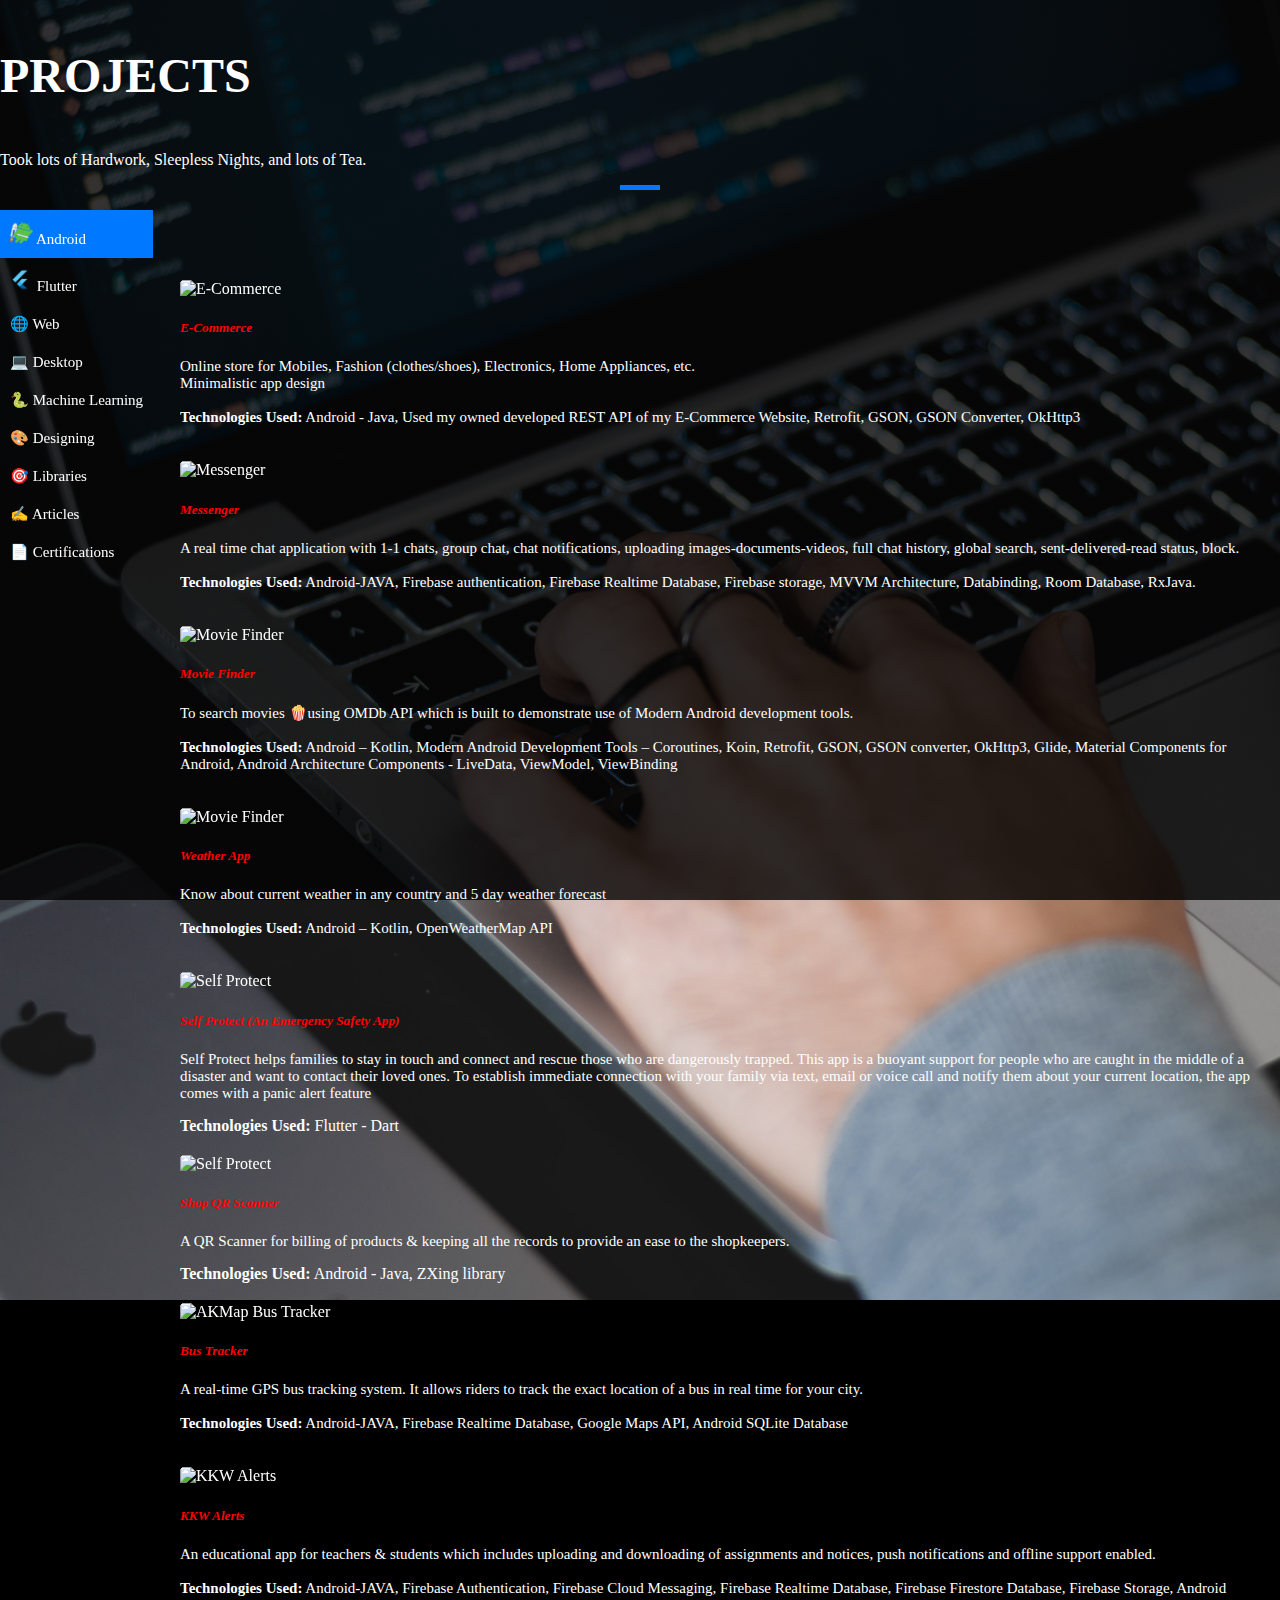
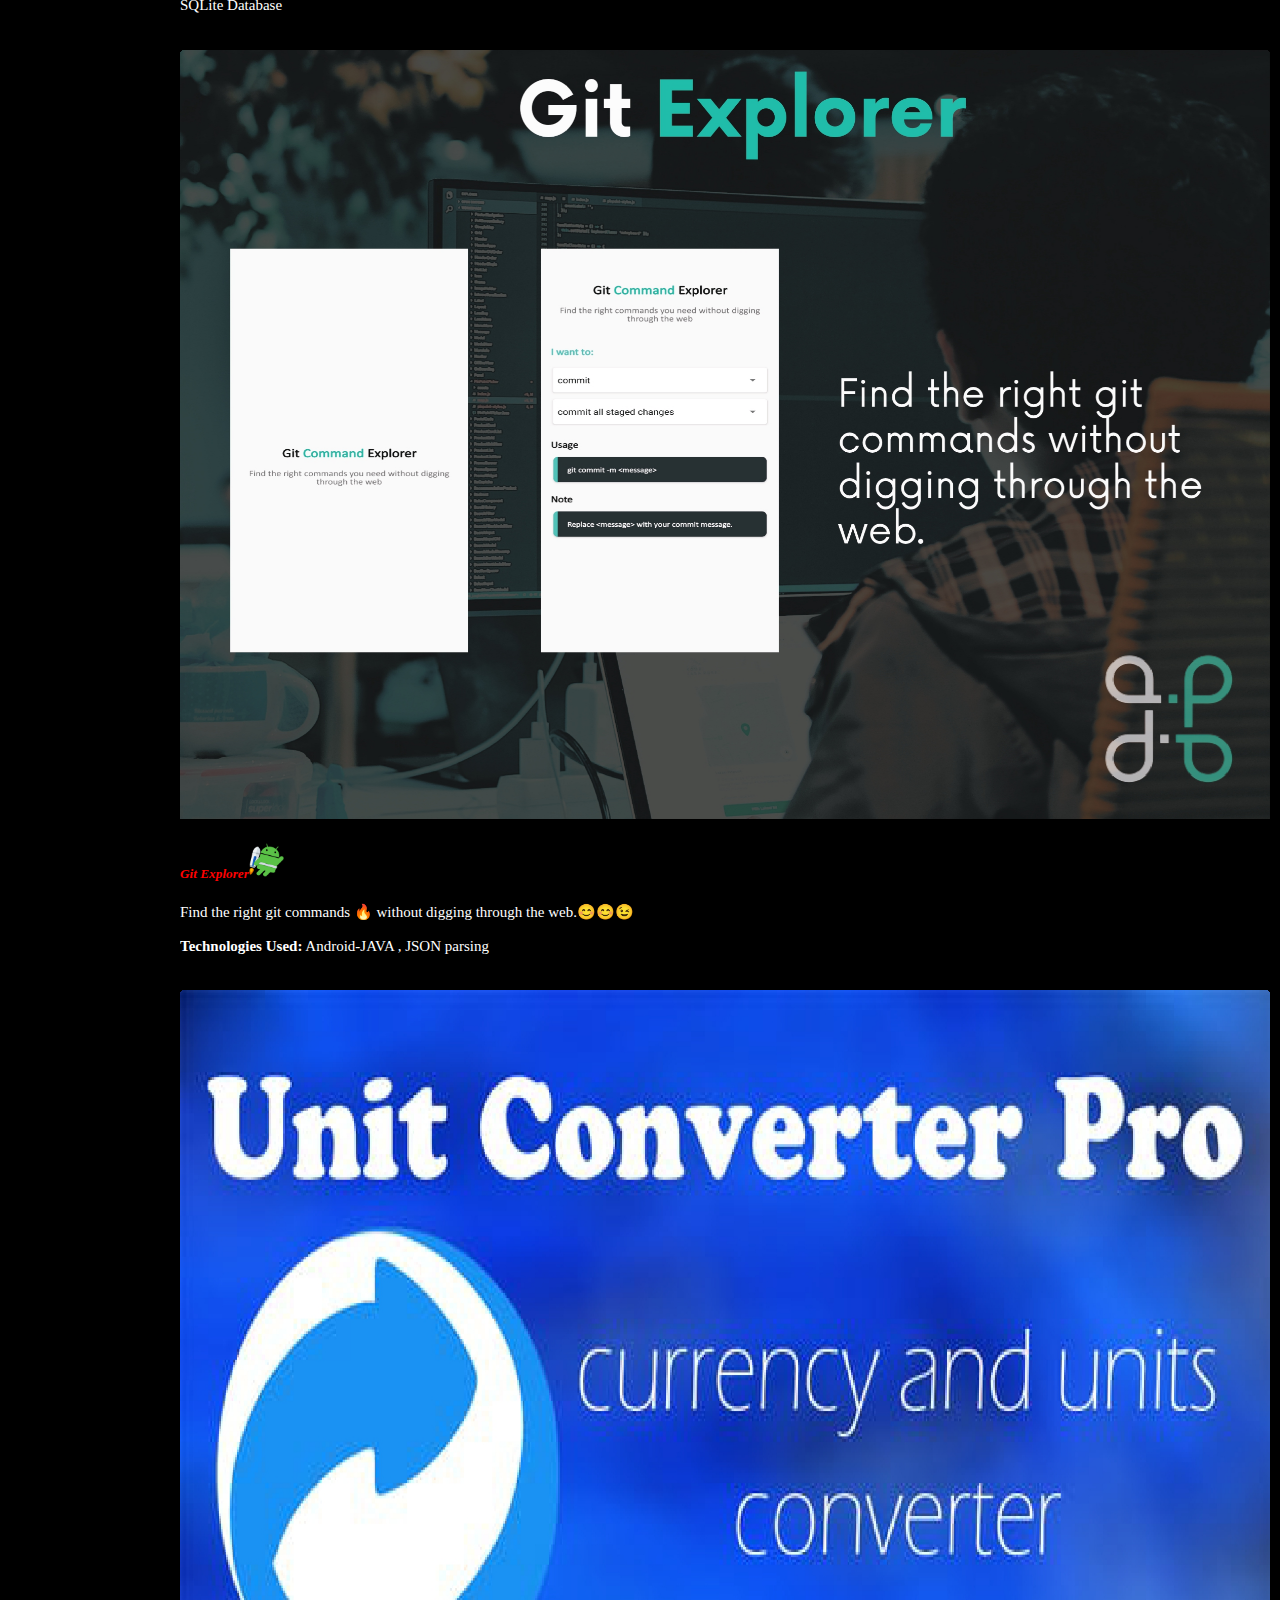
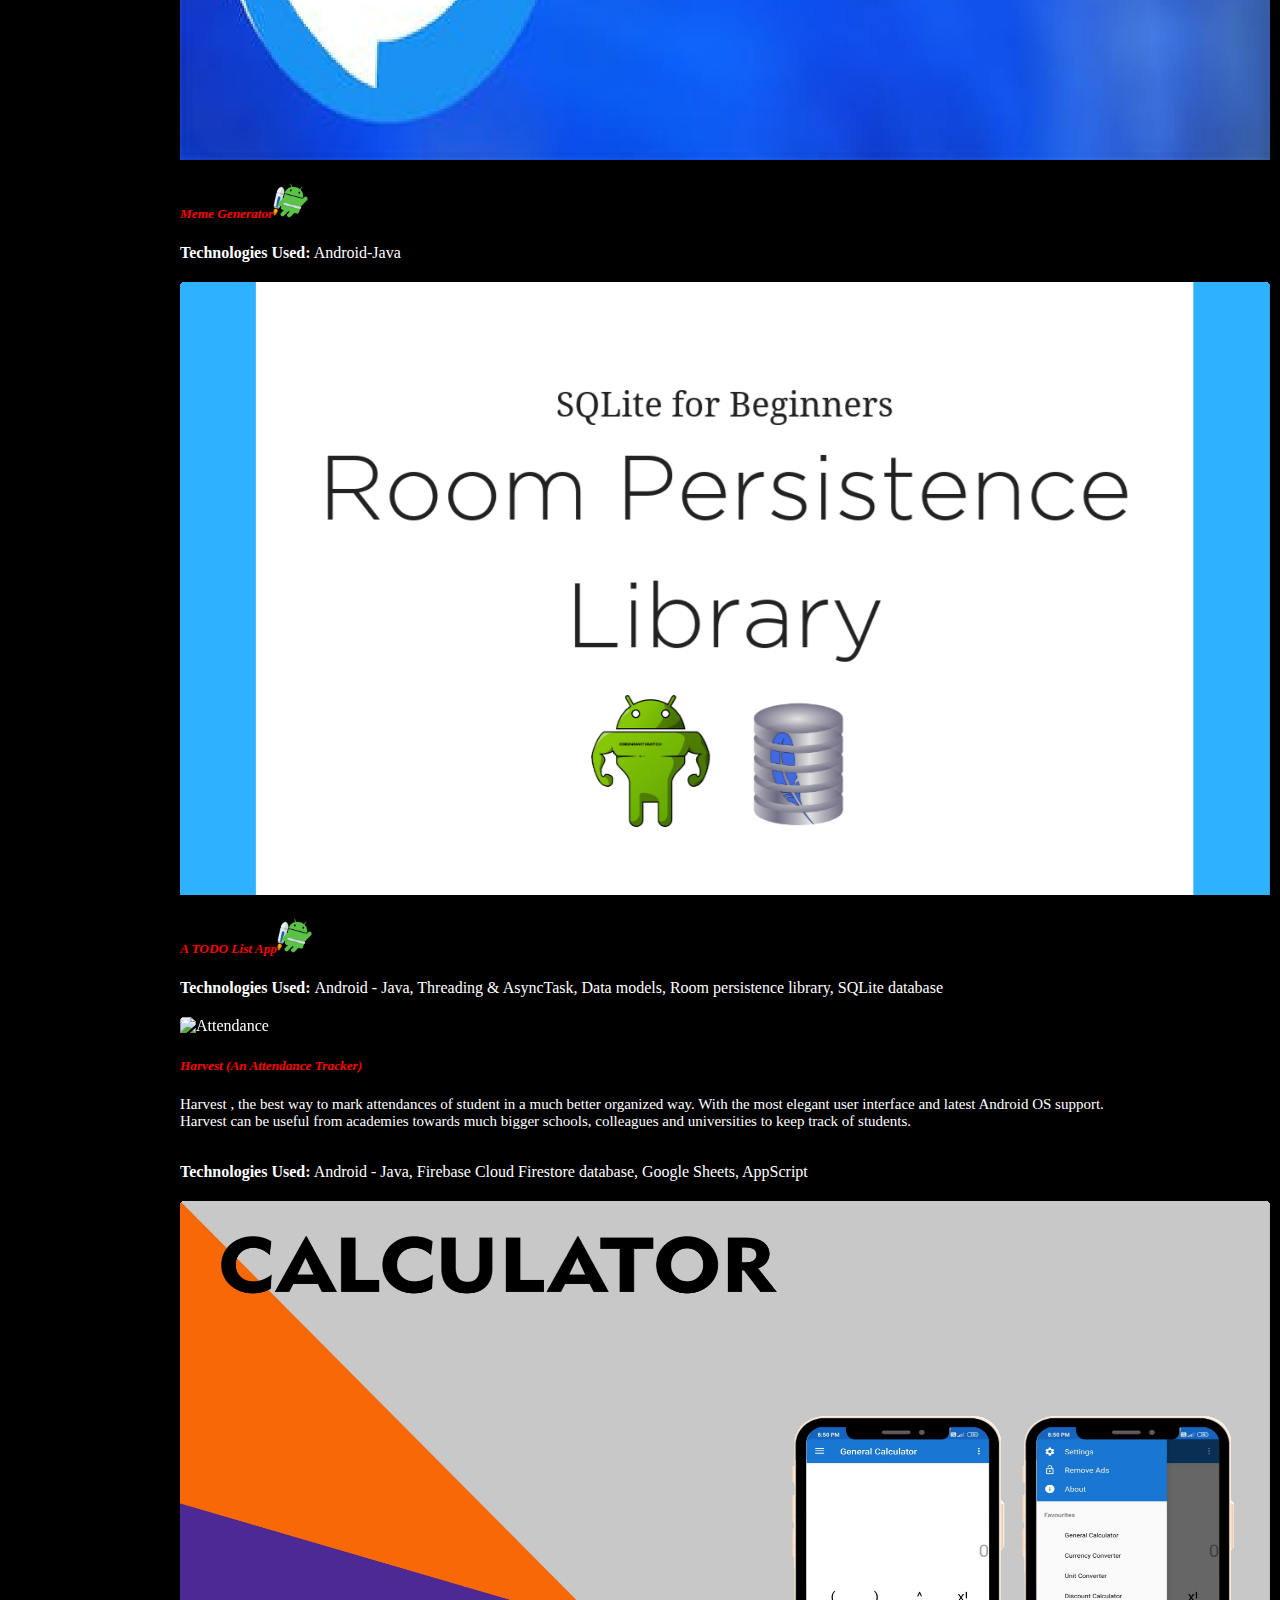
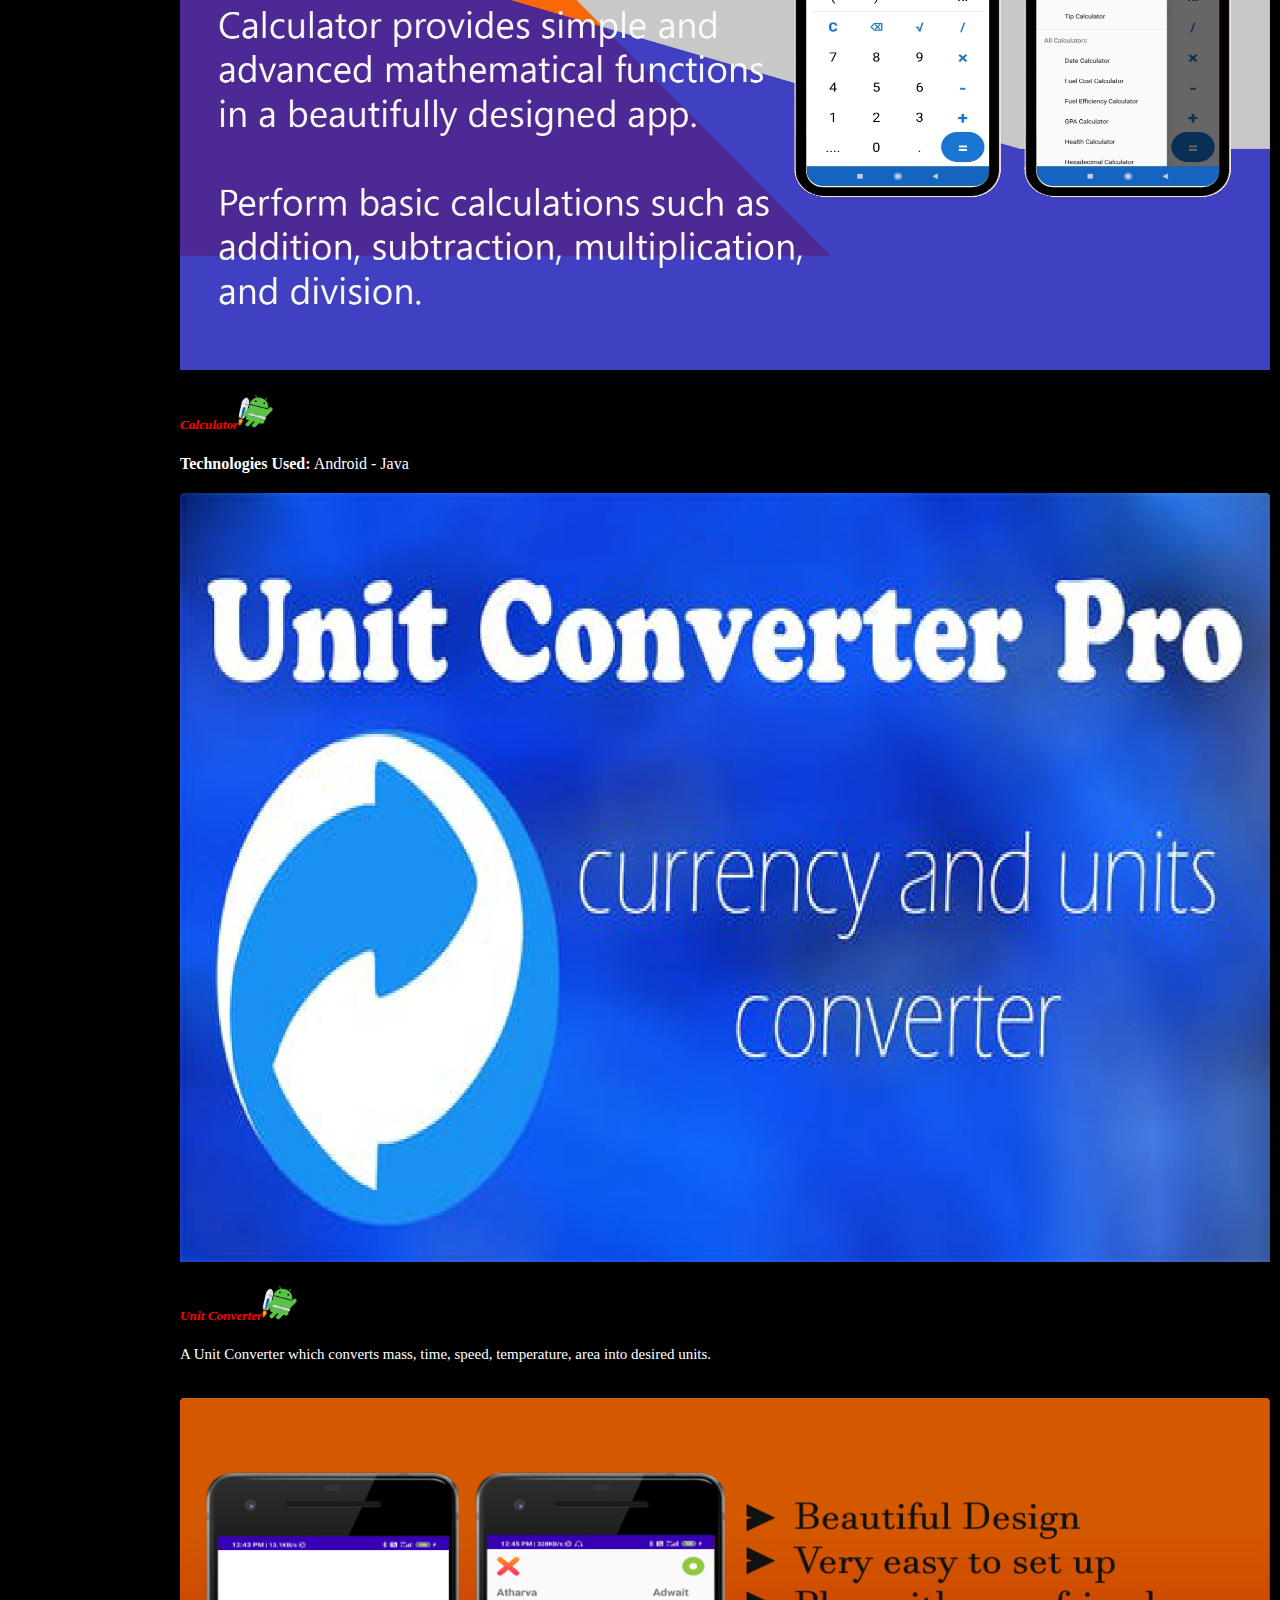
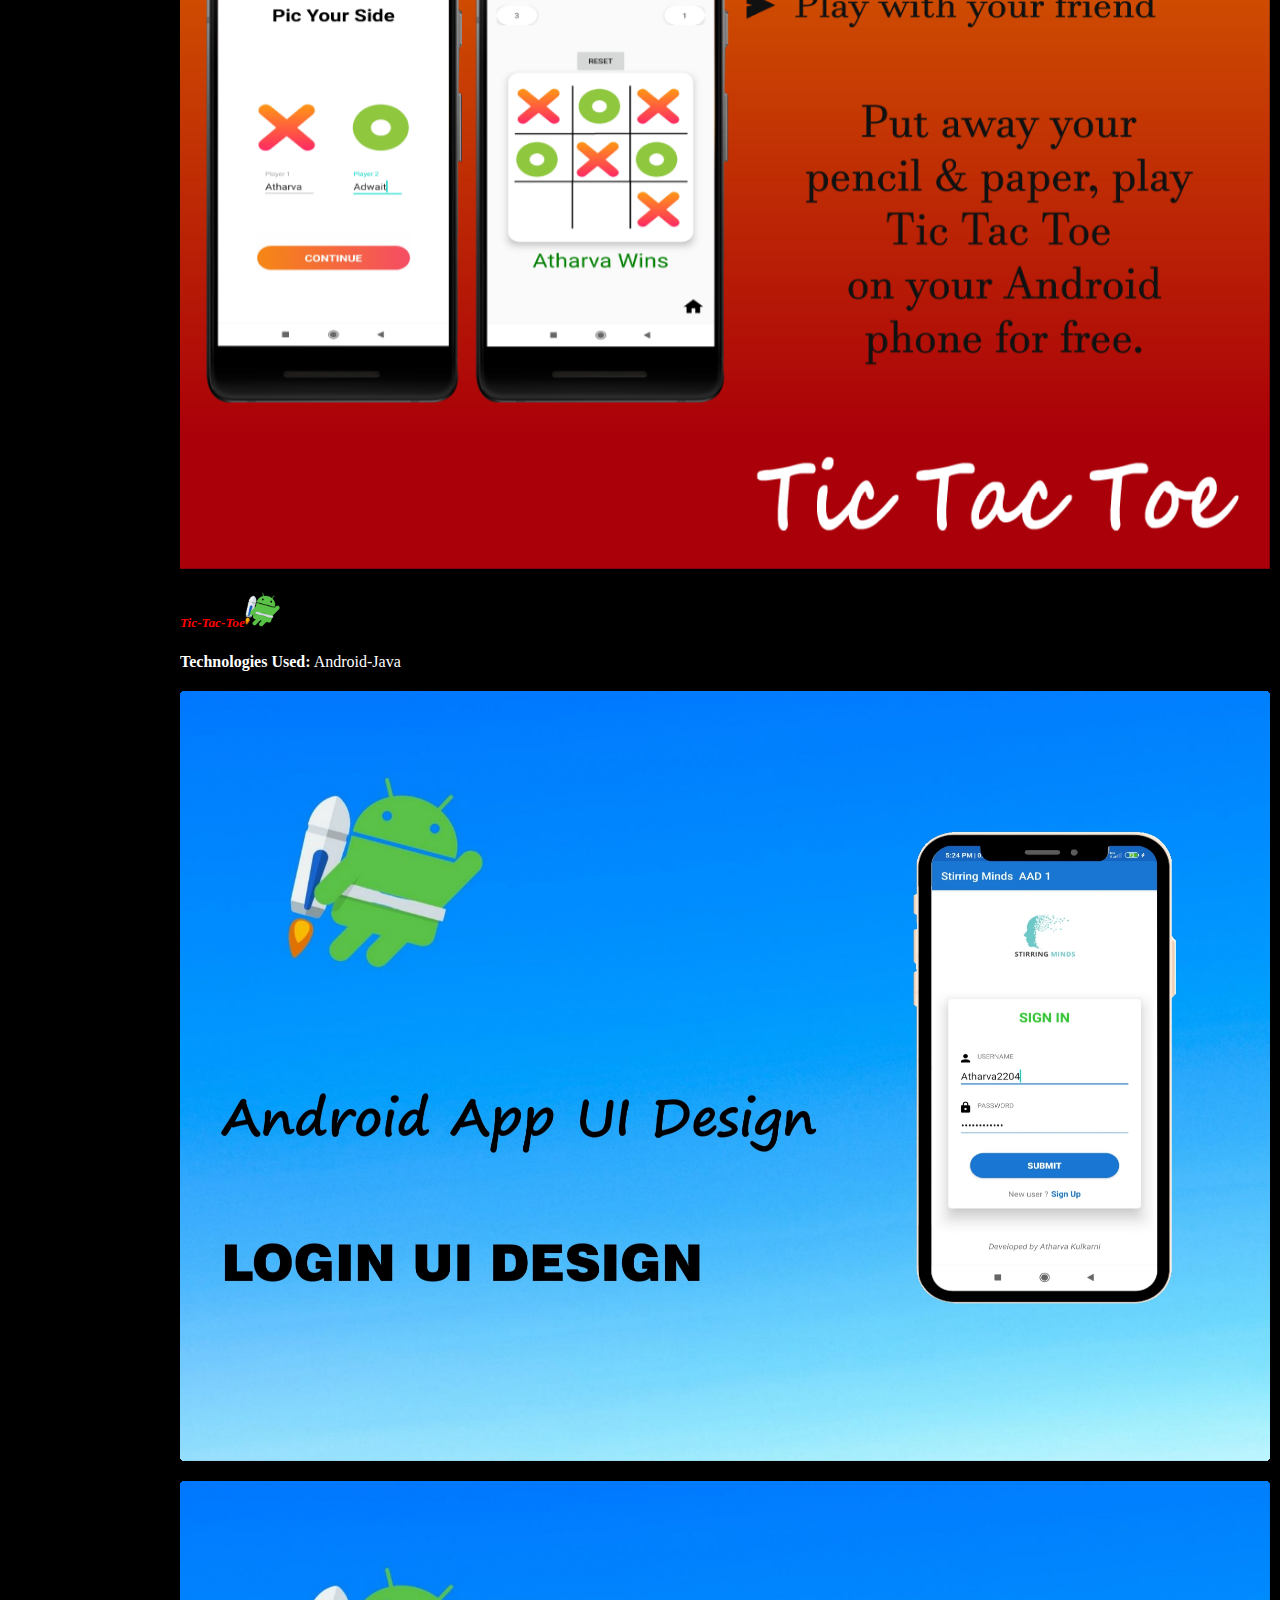
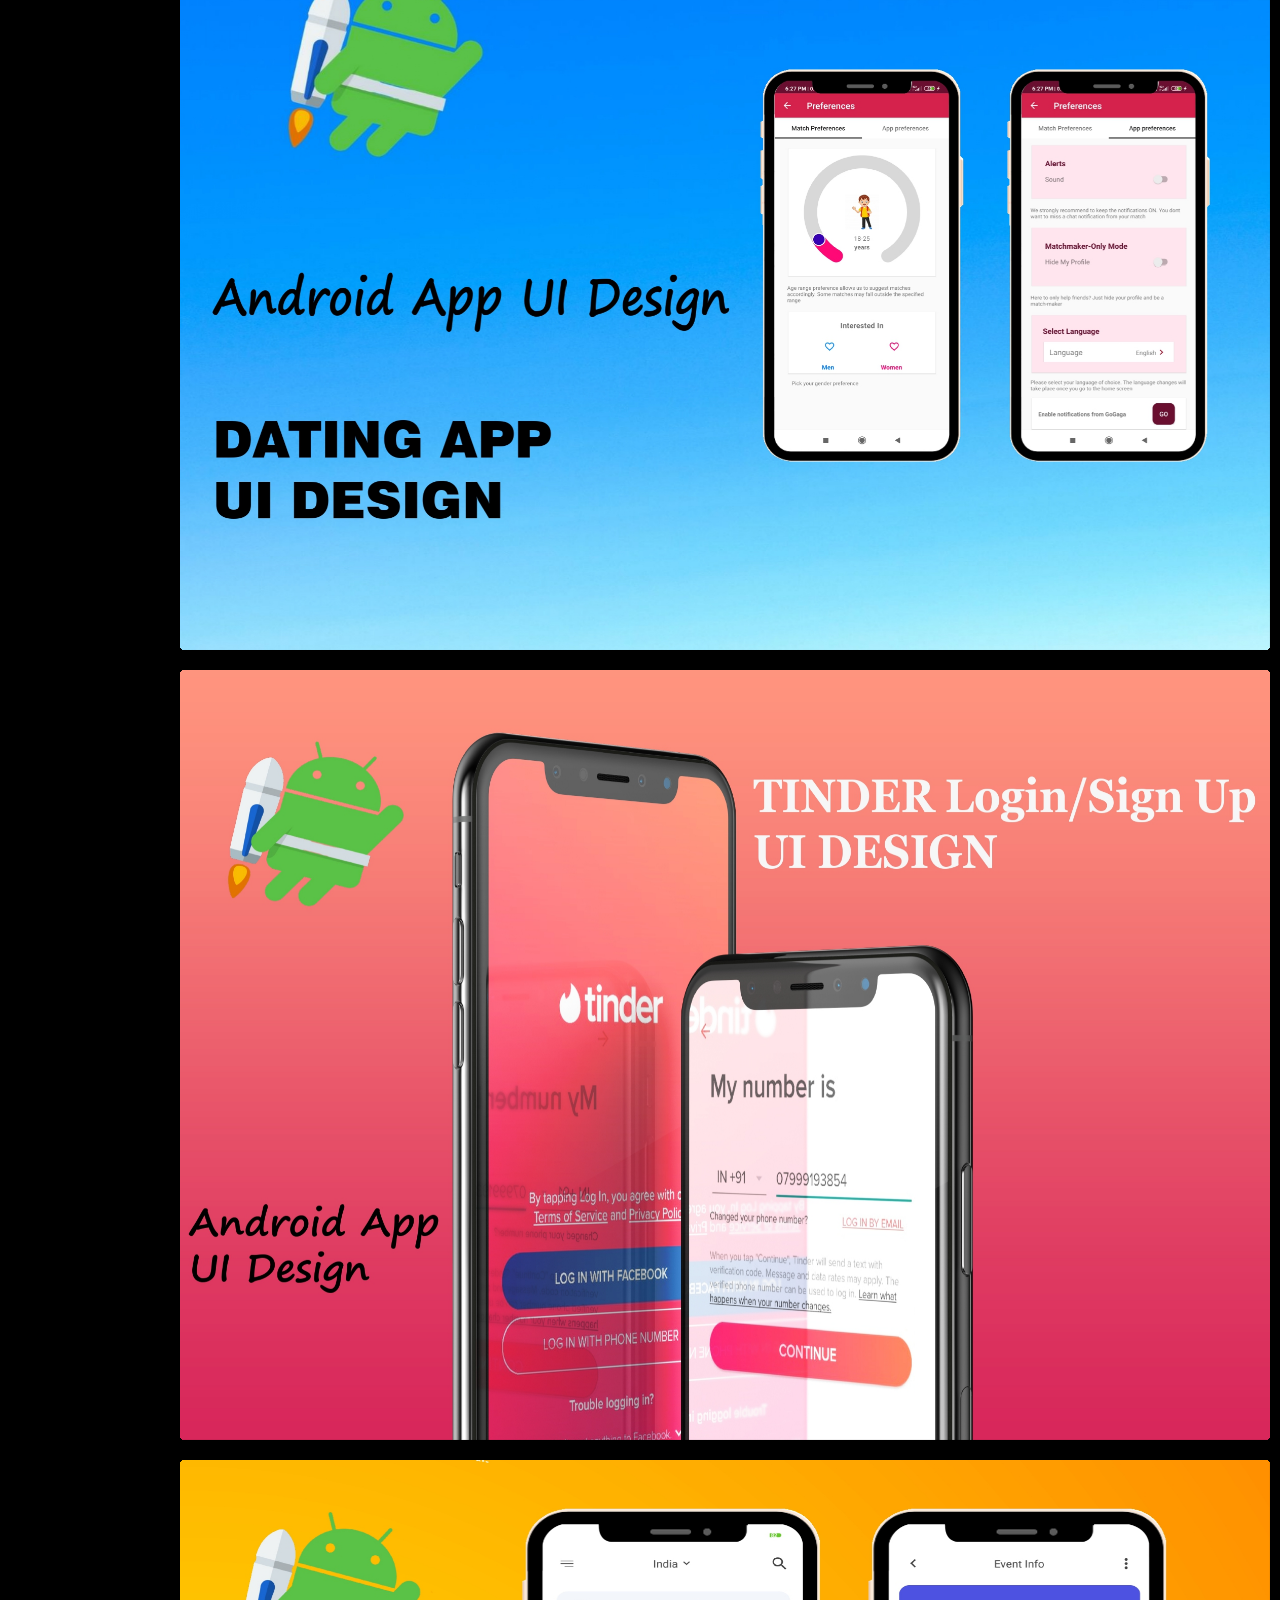
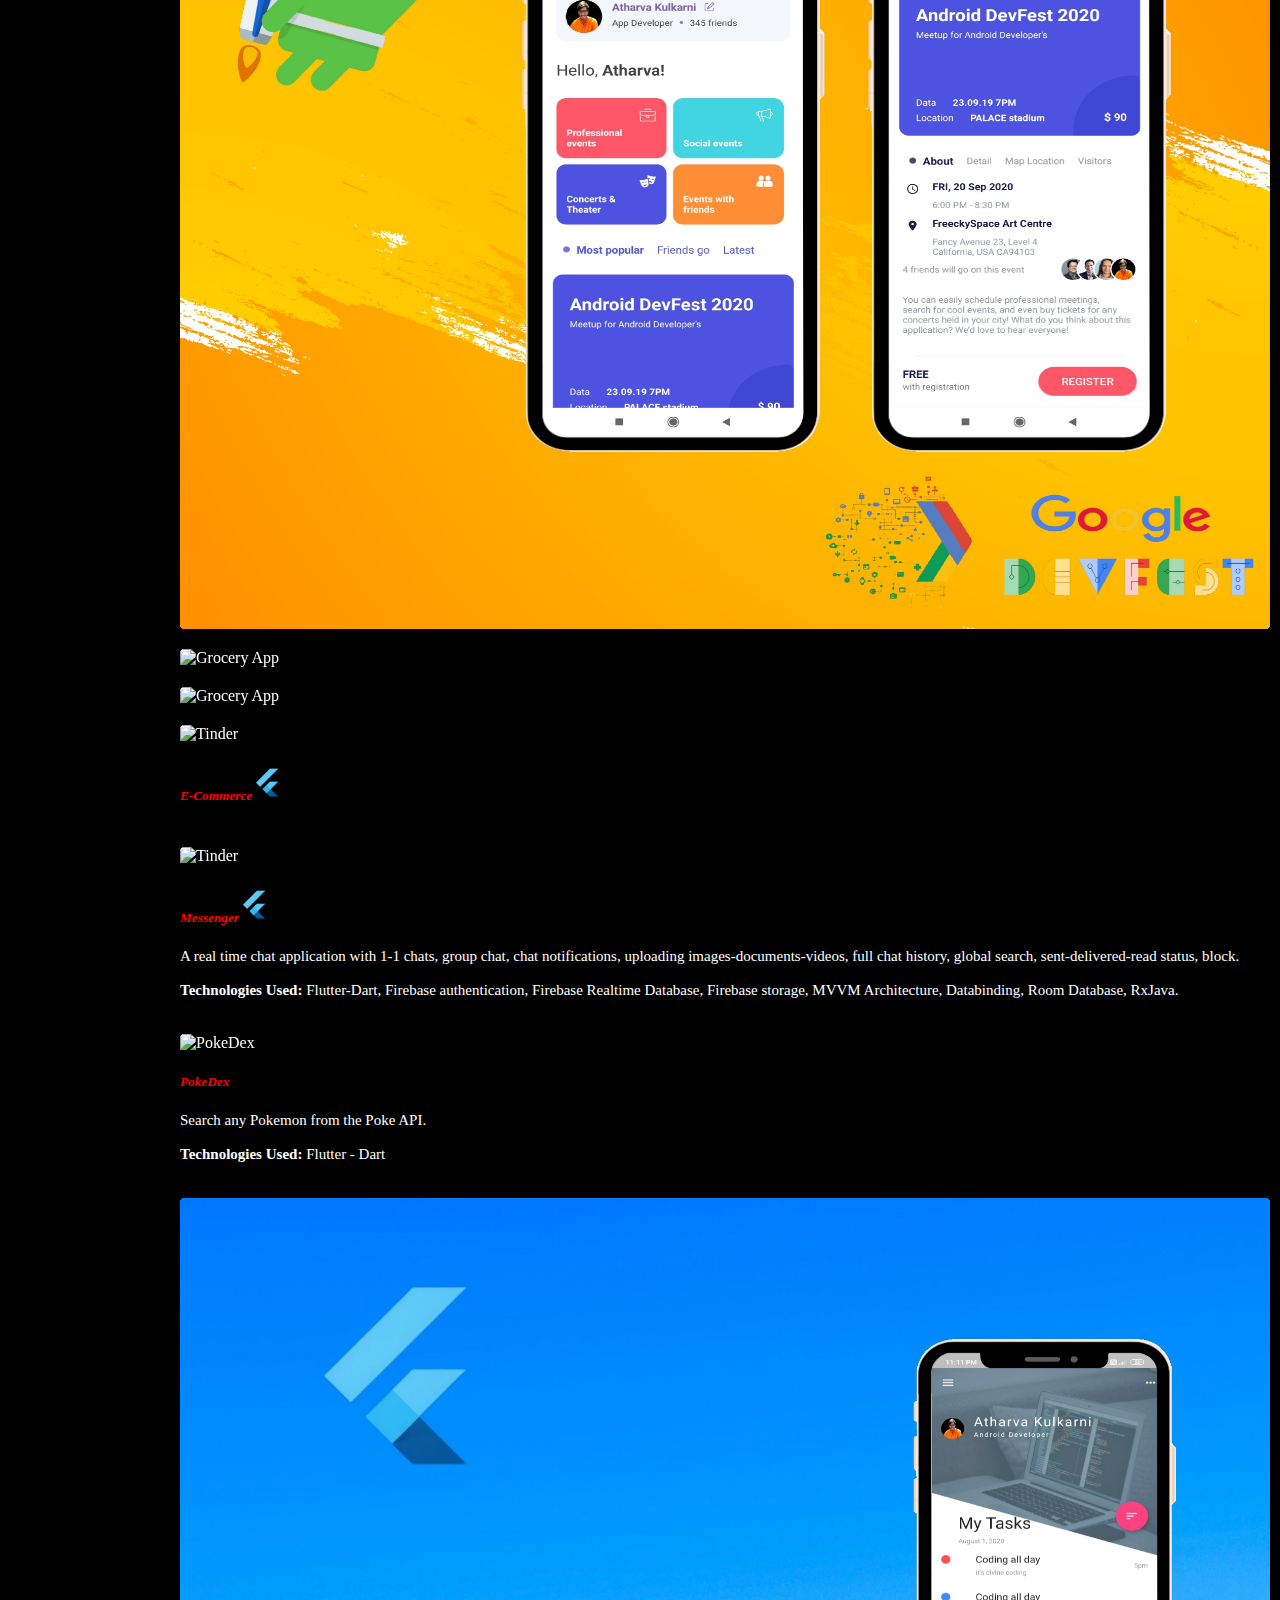
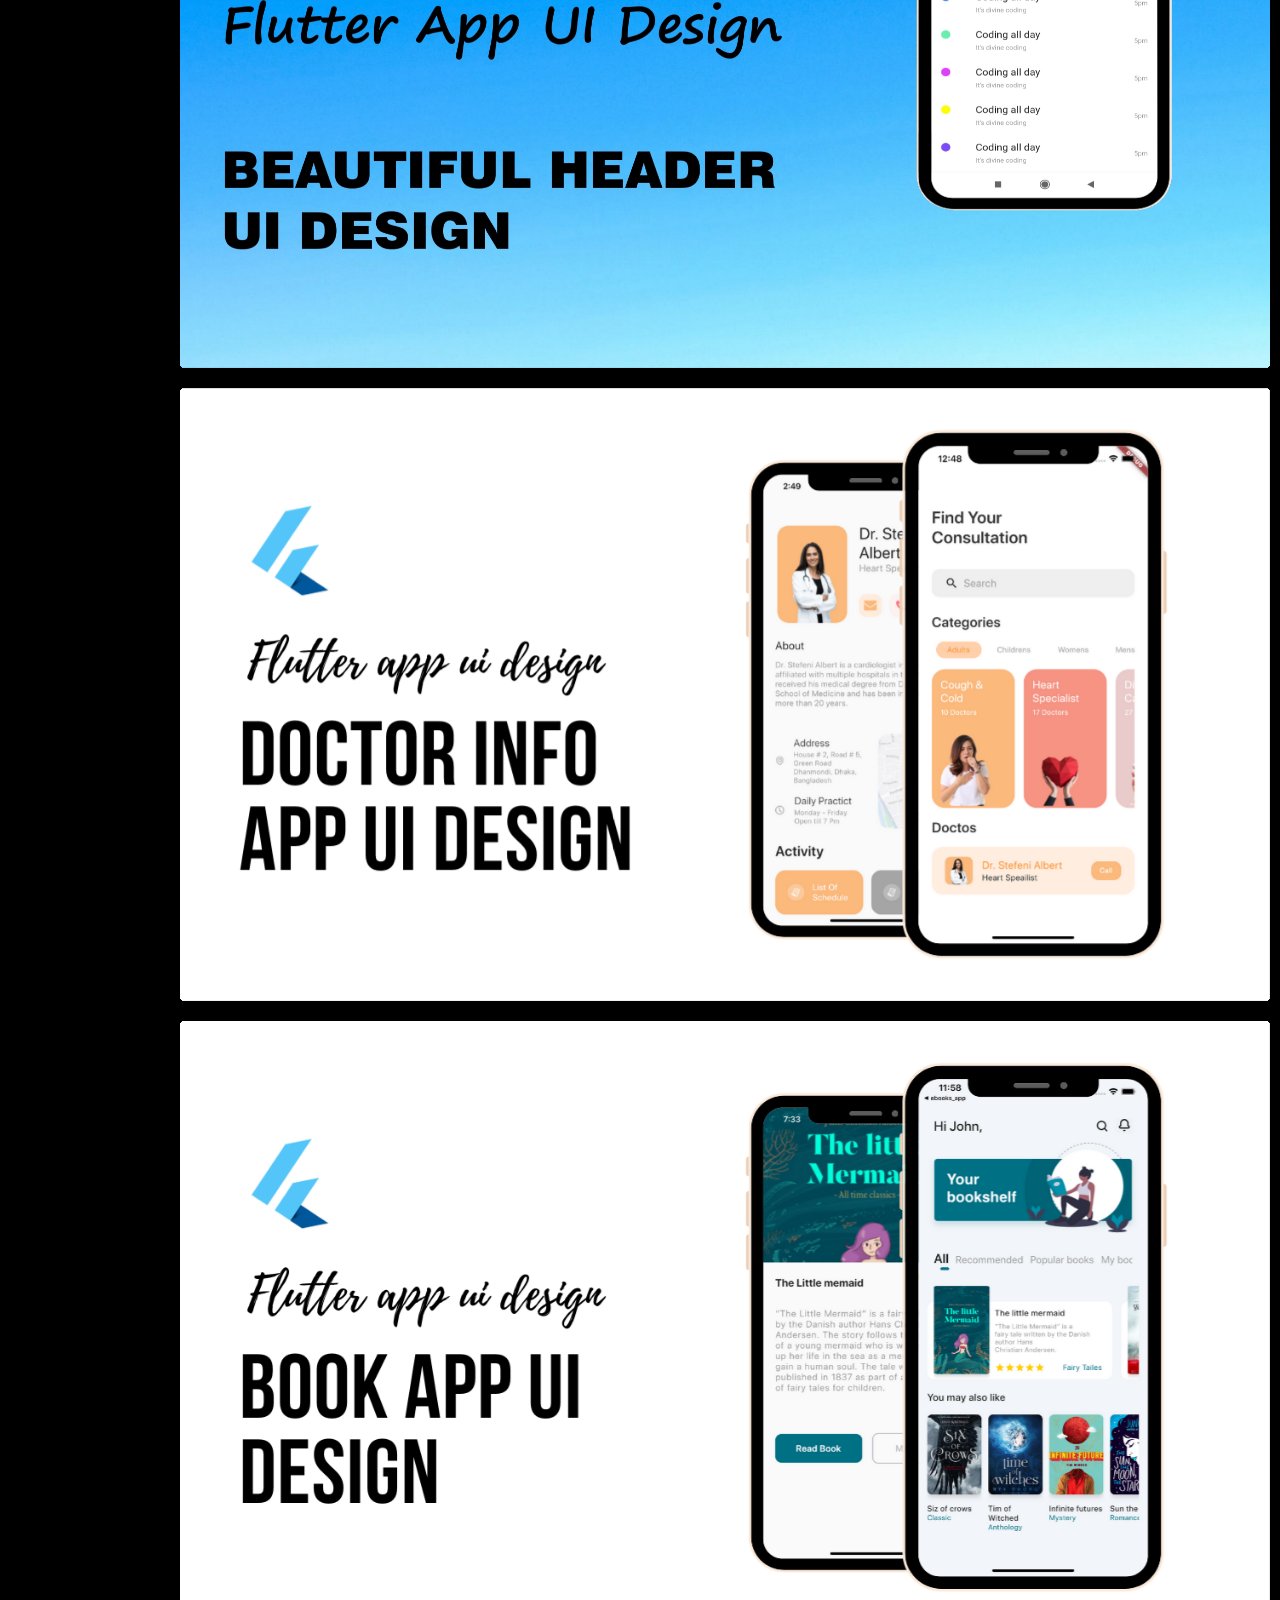
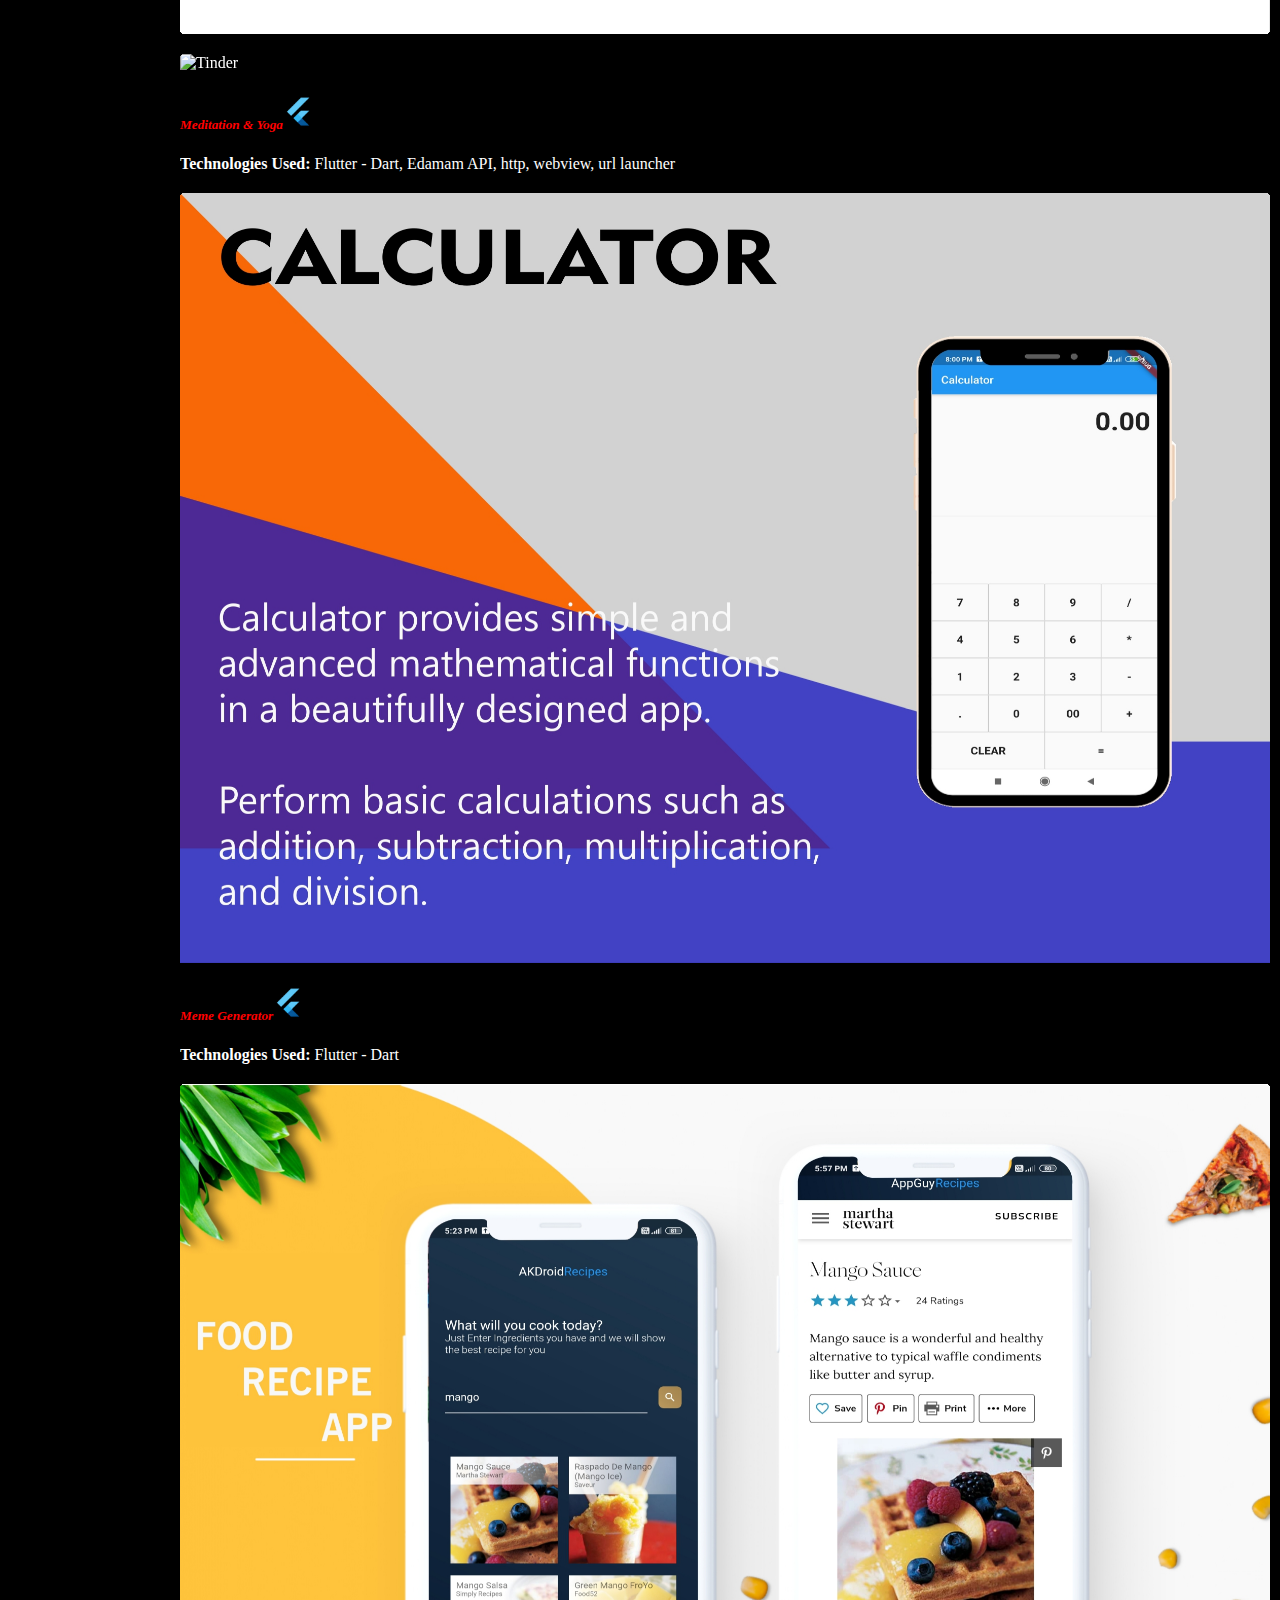
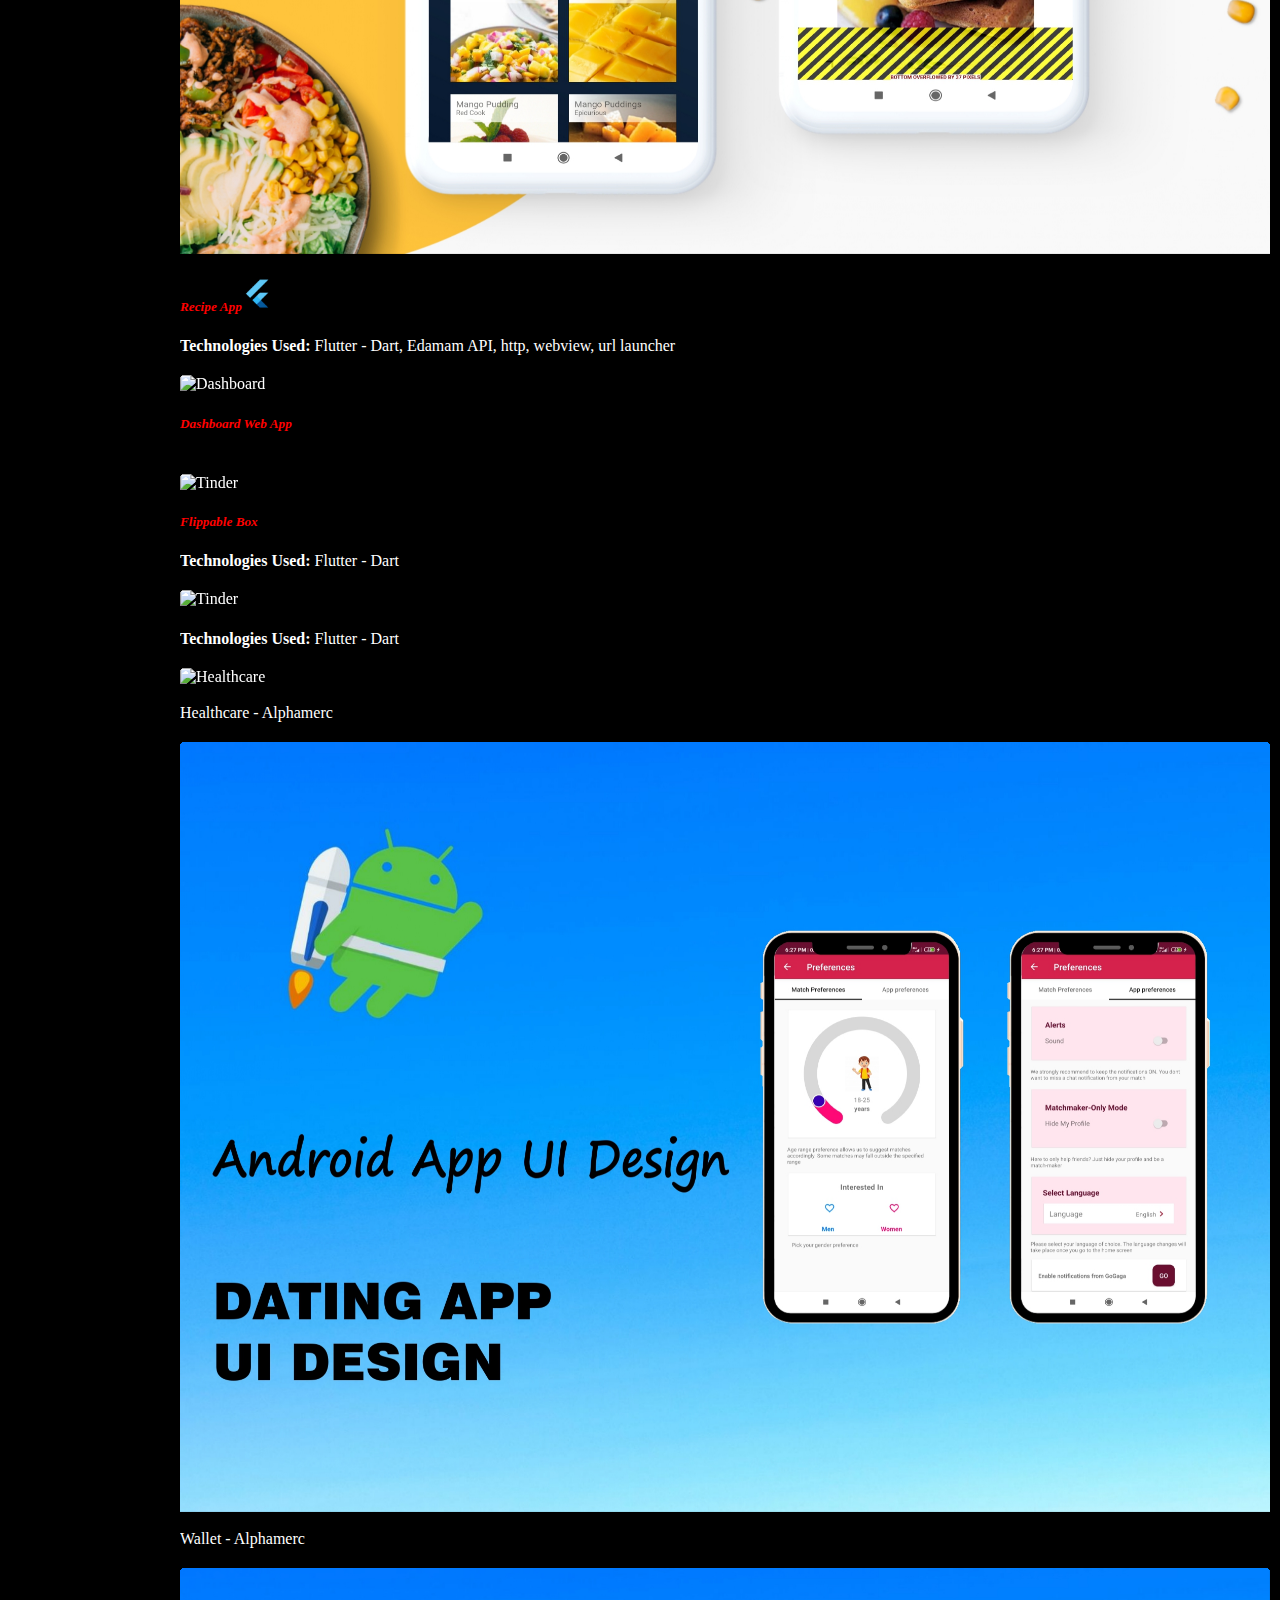
==== commit bbdc57a7: "Update projects.html" ====
--- a/projects.html
+++ b/projects.html
@@ -39,7 +39,7 @@
         <div class="col-sm-12">
           <div class="title-box text-center">
             <h3 class="title-a" style="color:#FFFFFF">Projects</h3>
-            <p class="subtitle-a" style="color:#FFFFFF">Took lots of Harkwork, Sleepless Nights, and lots of Tea.</p>
+            <p class="subtitle-a" style="color:#FFFFFF">Took lots of Hardwork, Sleepless Nights, and lots of Tea.</p>
             <div class="line-mf"></div>
           </div>
 
@@ -72,7 +72,7 @@
 
                     <div class="card">
                         <div class="contain">
-                            <img class="card-img-top" src="https://miro.medium.com/max/1018/1*eUFJ5BNpw3xSZxK3BhVHxw.jpeg" alt="E-Commerce">
+                            <img class="card-img-top" src="https://www.winklix.com/blog/wp-content/uploads/2018/04/sneakers-e-commerce-mobile-app-a00.jpg" alt="E-Commerce">
                             <button class="grow_skew_forward skew2" onclick="location.href=''">View on Github</button>
                         </div>
 
@@ -85,7 +85,7 @@
 
                     <div class="card">
                         <div class="contain">
-                            <img class="card-img-top" src="https://www.lisanichols.co.uk/wp-content/uploads/2017/04/Facebook-Messenger-Logo.jpeg" alt="Messenger">
+                            <img class="card-img-top" src="https://media.wired.com/photos/5f73cfbab5fbbbb0ed6d449c/master/pass/gear_instagram.jpg" alt="Messenger">
                             <button class="grow_skew_forward skew2" onclick="location.href=''">View on Github</button>
                         </div>
 
@@ -98,7 +98,7 @@
 
                     <div class="card">
                         <div class="contain">             
-                            <img class="card-img-top" src="https://lh3.googleusercontent.com/VfwliJyAEa6Bm2PiBrGjwYyYfKBV63RE5w0luOpDXmRpzG_HrKz4BtRGU7y8me_BP8g=w412-h220-rw" alt="Movie Finder">
+                            <img class="card-img-top" src="https://getandroidstuff.com/wp-content/uploads/2020/07/animation-movies-app.jpg.webp" alt="Movie Finder">
                             <button class="grow_skew_forward skew2" onclick="location.href='https://github.com/KulkarniAtharva/Movie_Finder-Android'">View on Github</button>
                         </div>
 
@@ -158,7 +158,7 @@
                 <div class="card-deck">
                     <div class="card">
                         <div class="contain">
-                            <img class="card-img-top" src="https://www.drivespark.com/img/2019/02/public-transport-buses-location-tracking-app-chalo-4-1551163152.jpg" alt="AKMap Bus Tracker">
+                            <img class="card-img-top" src="https://www.nfcw.com/wp-content/uploads/2019/02/PSX_20190204_171248-1024x511.jpg" alt="AKMap Bus Tracker">
                             <button class="grow_skew_forward skew2" onclick="location.href=''">View on Github</button>
                         </div>
                         <div class="card-body">
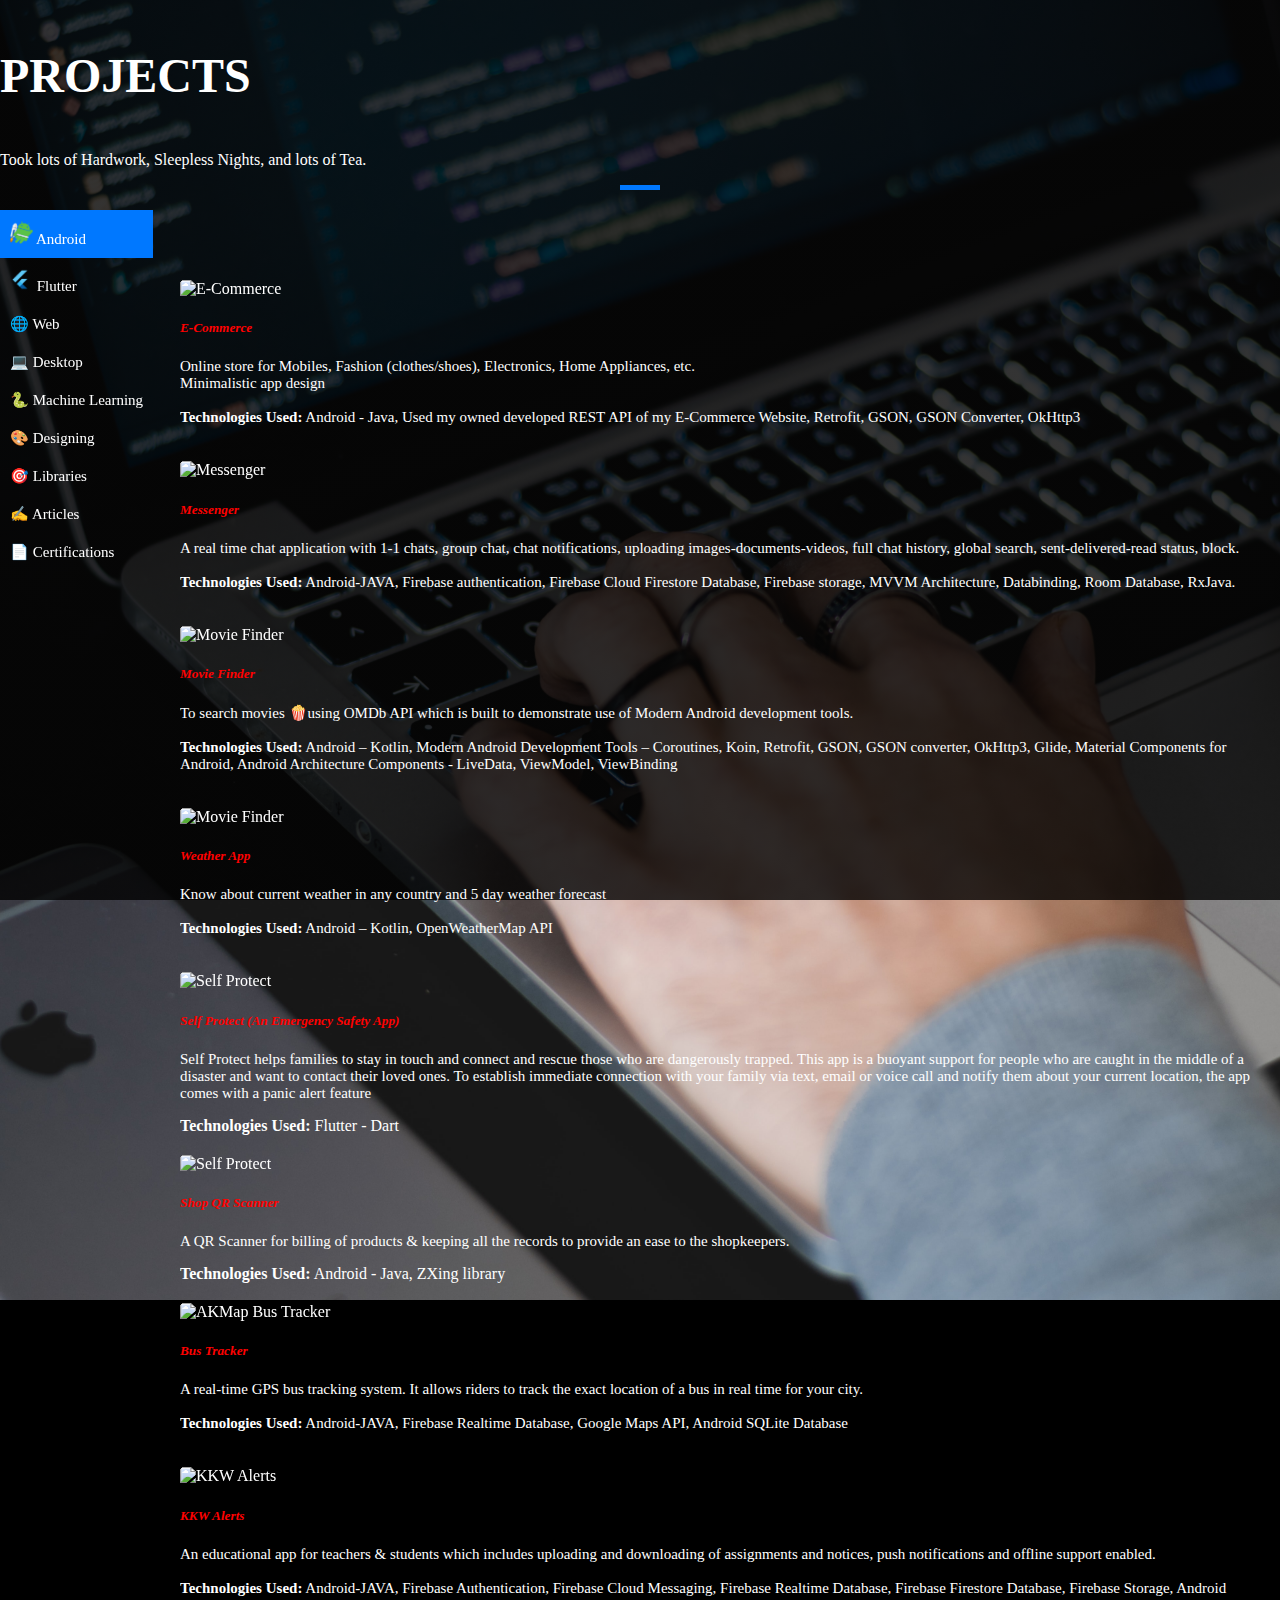
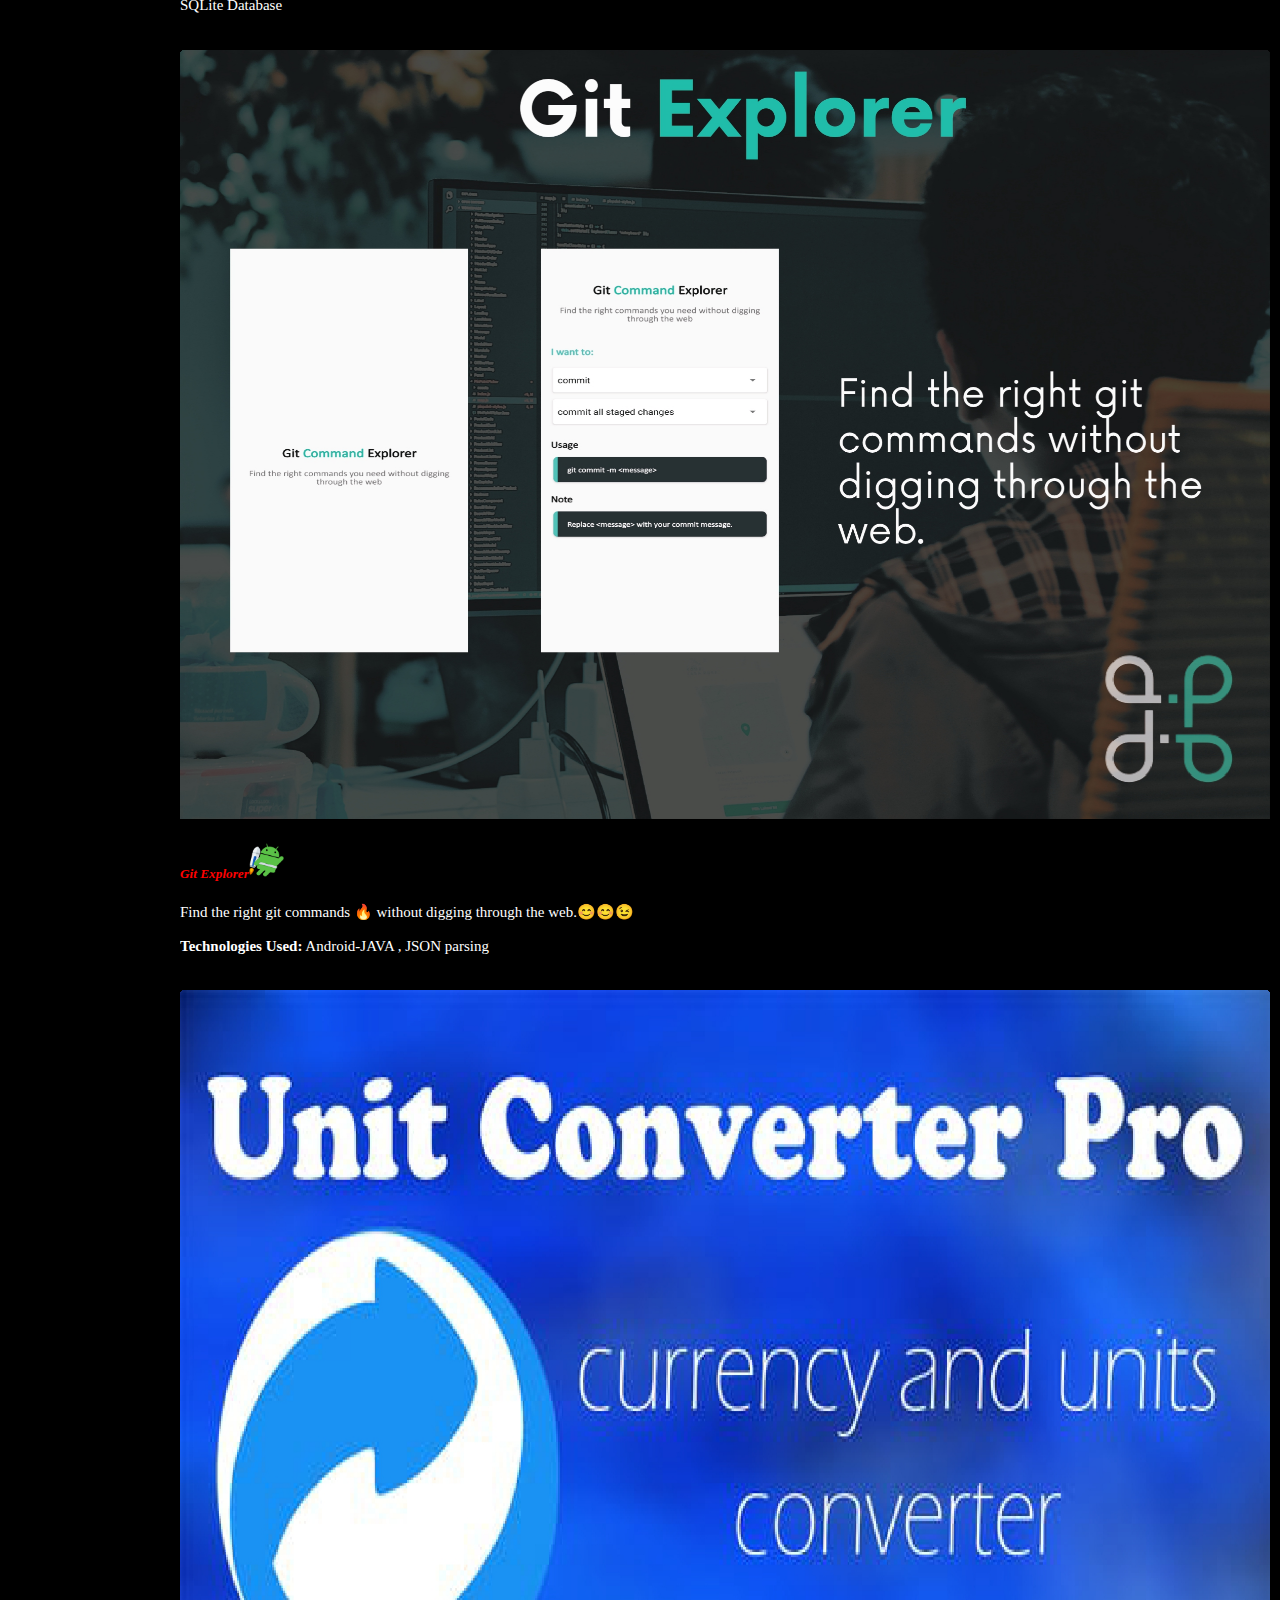
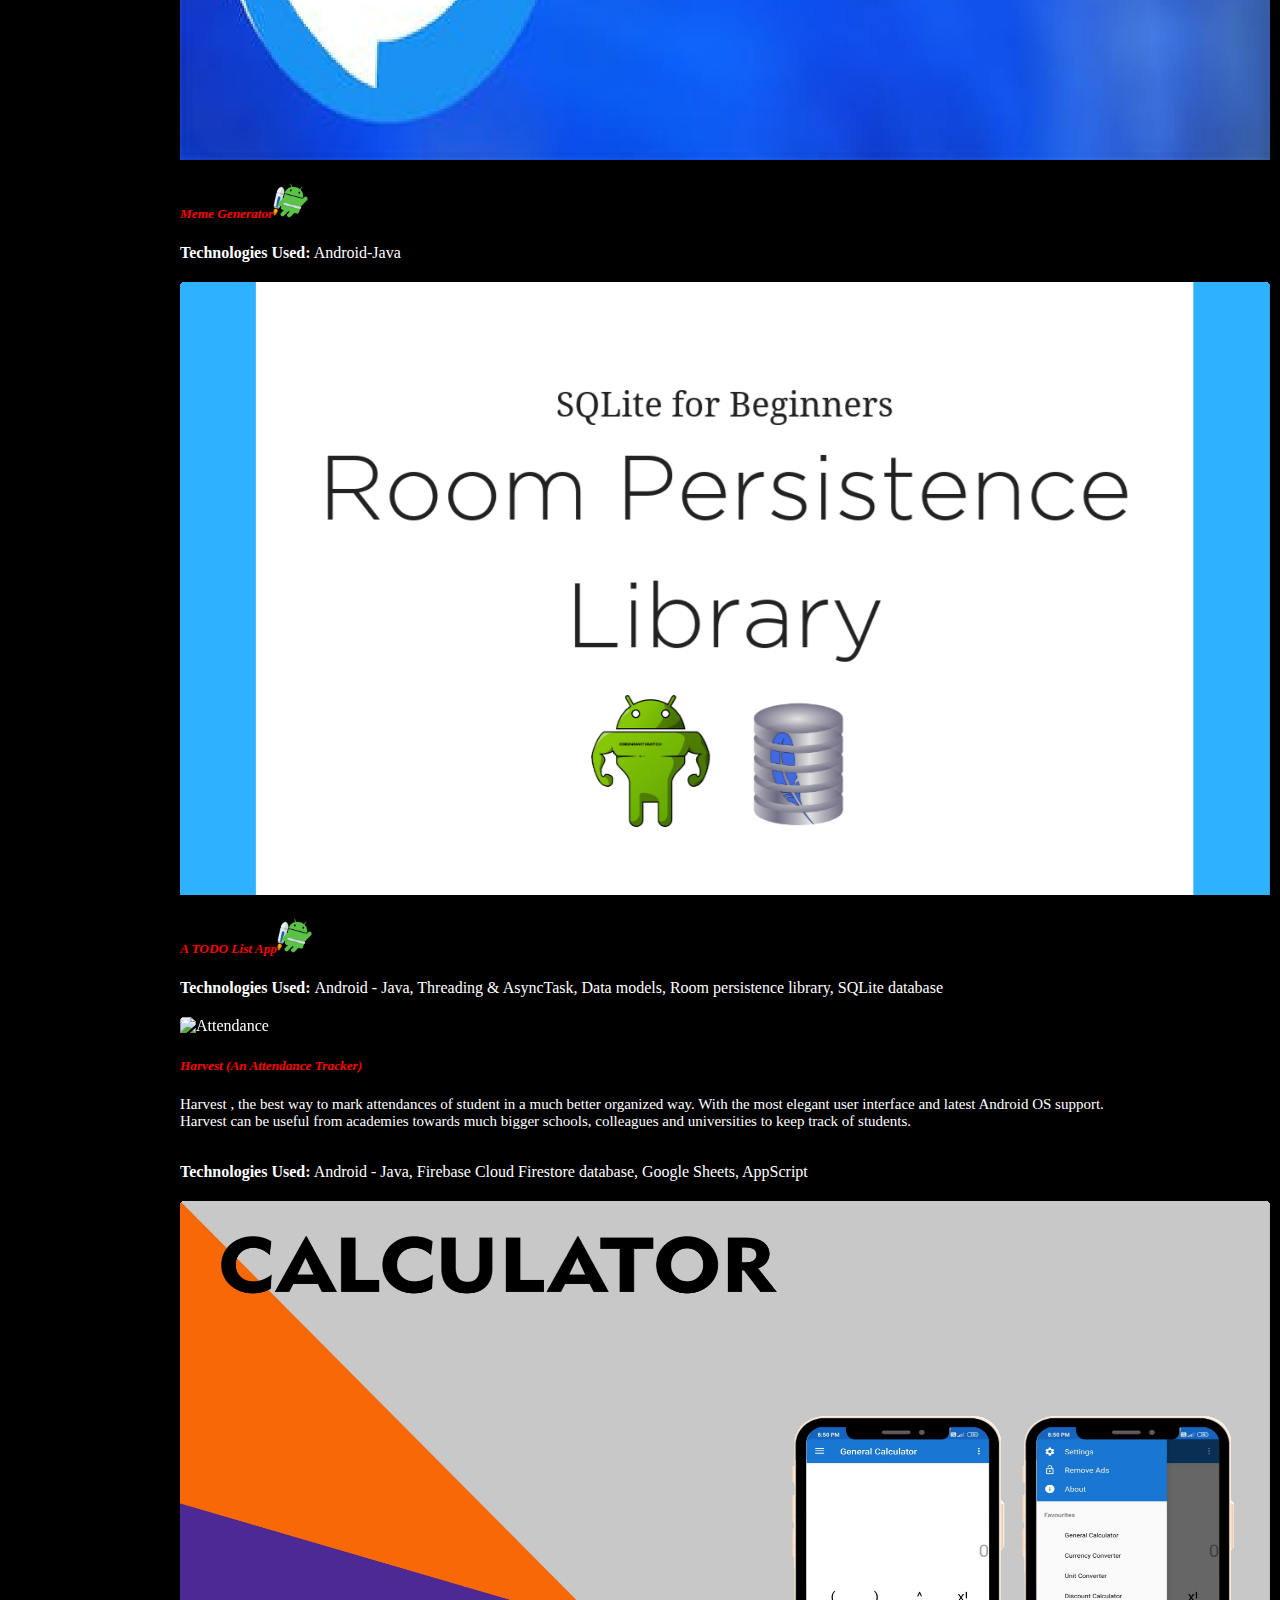
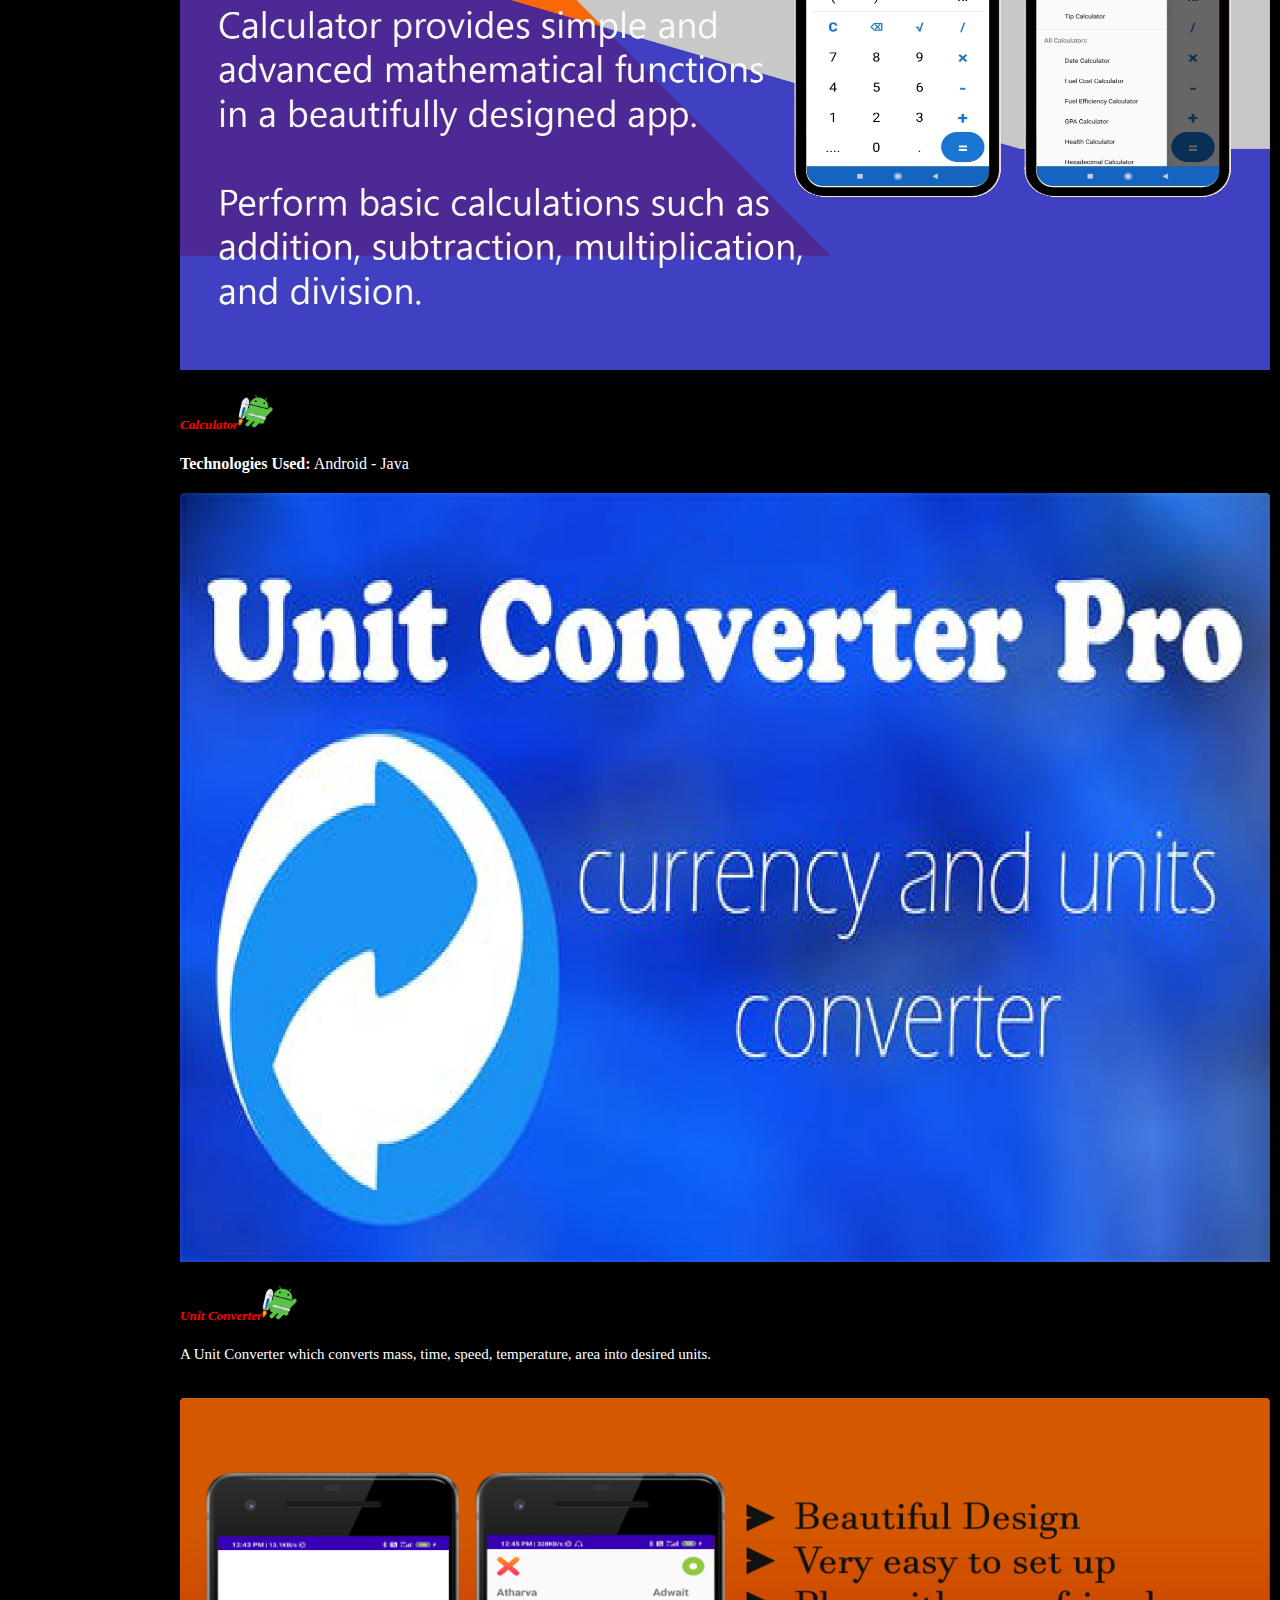
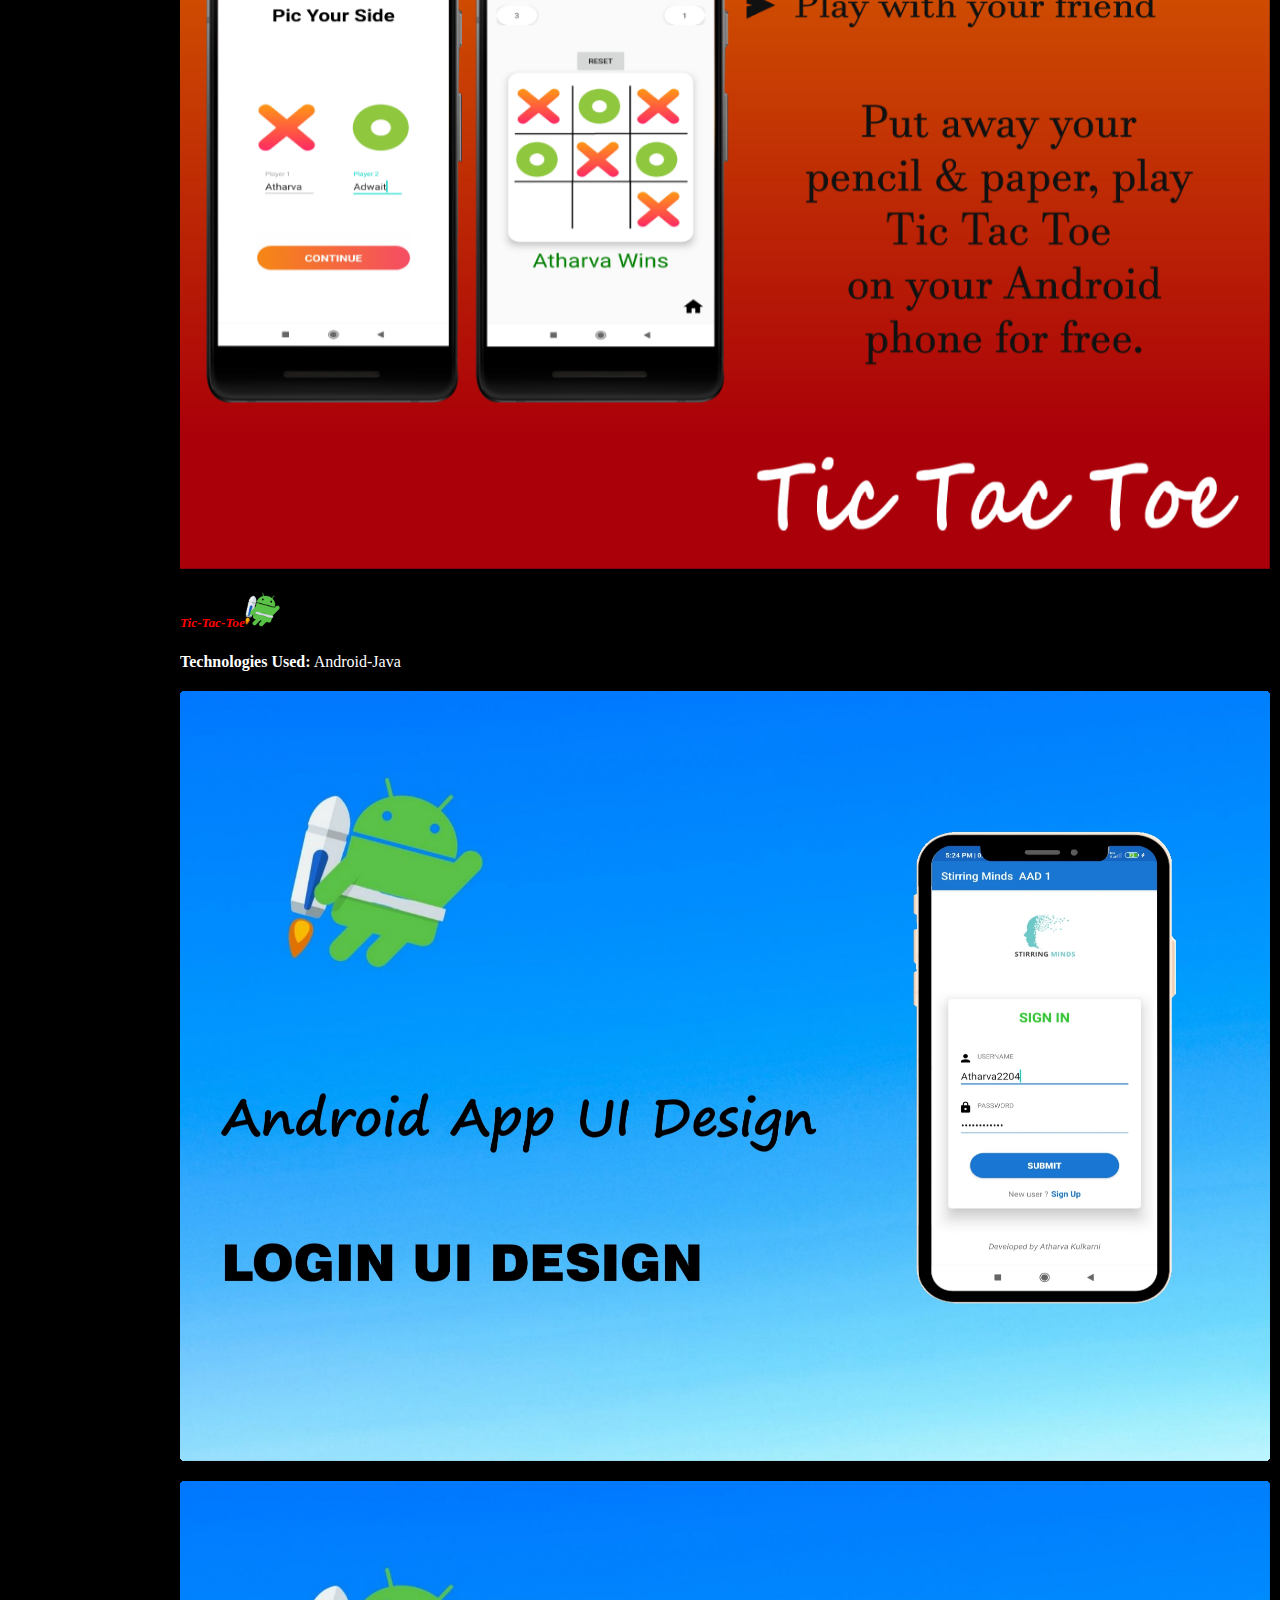
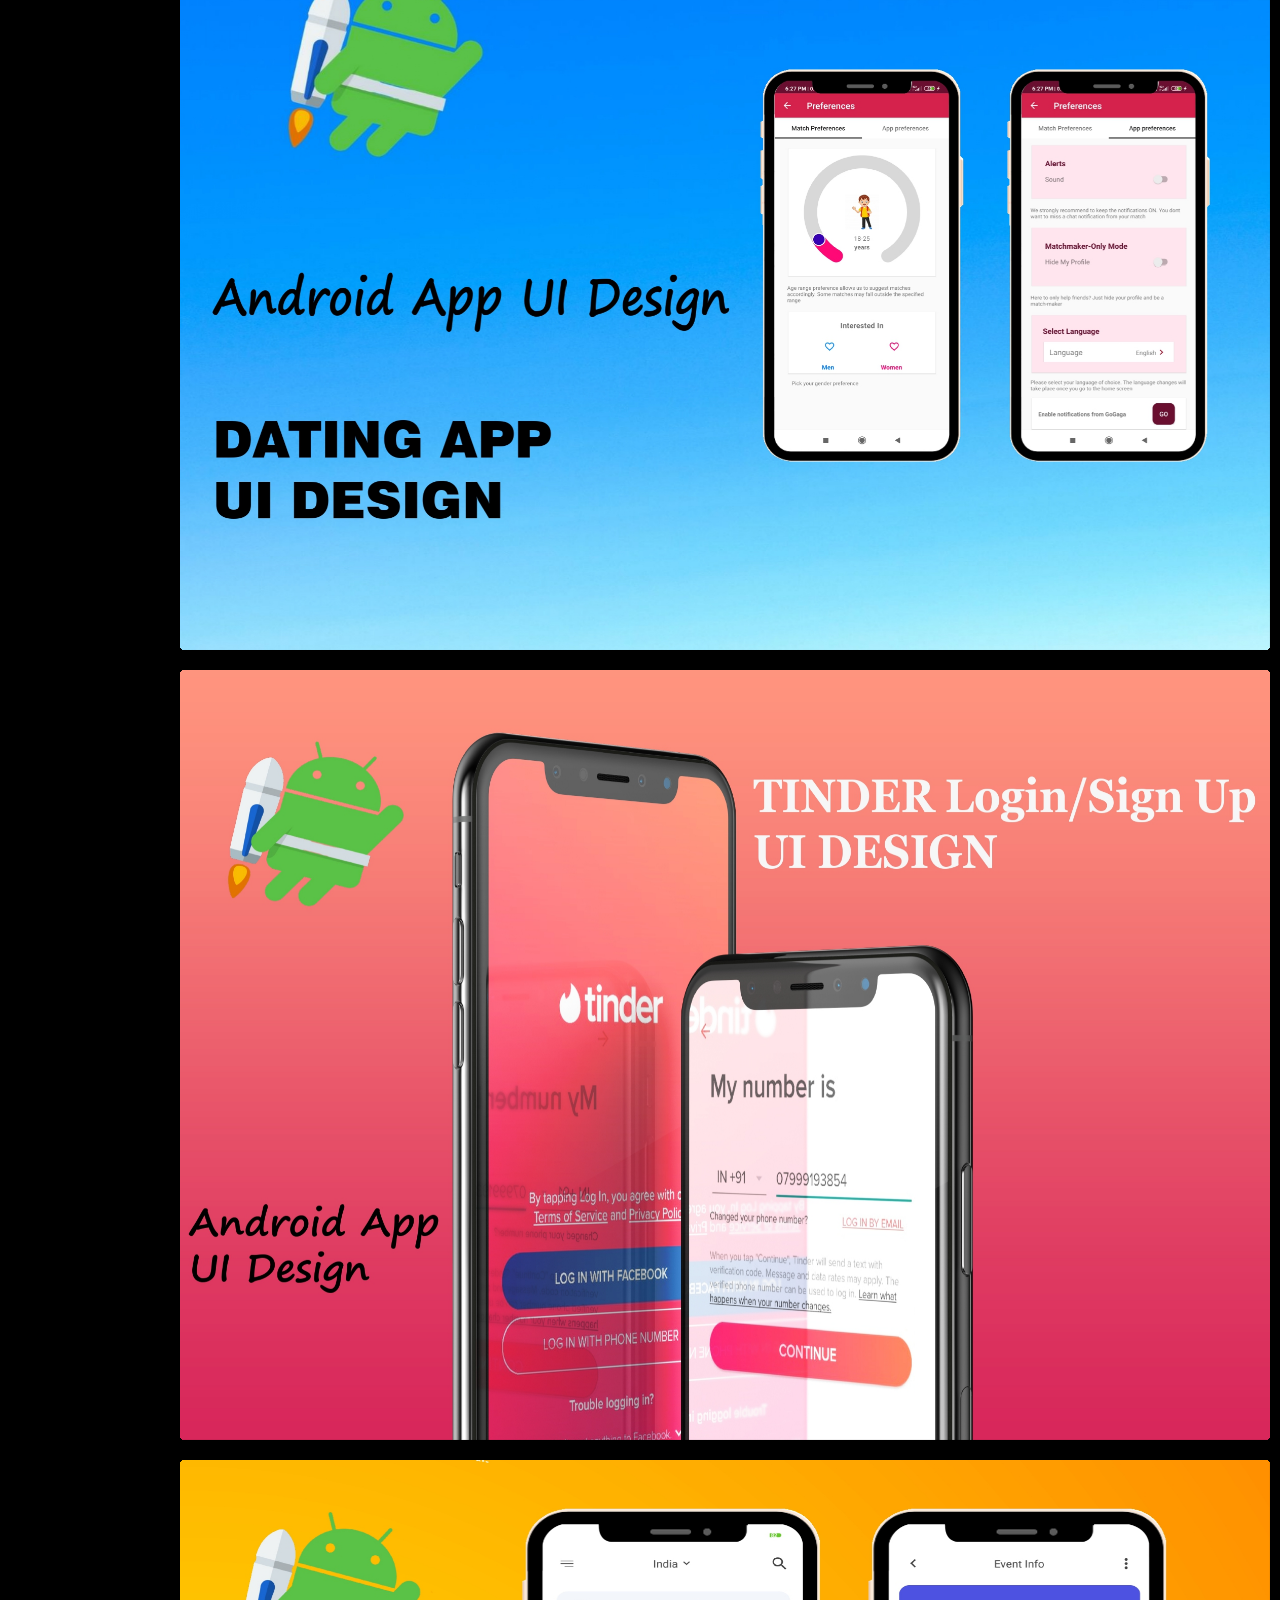
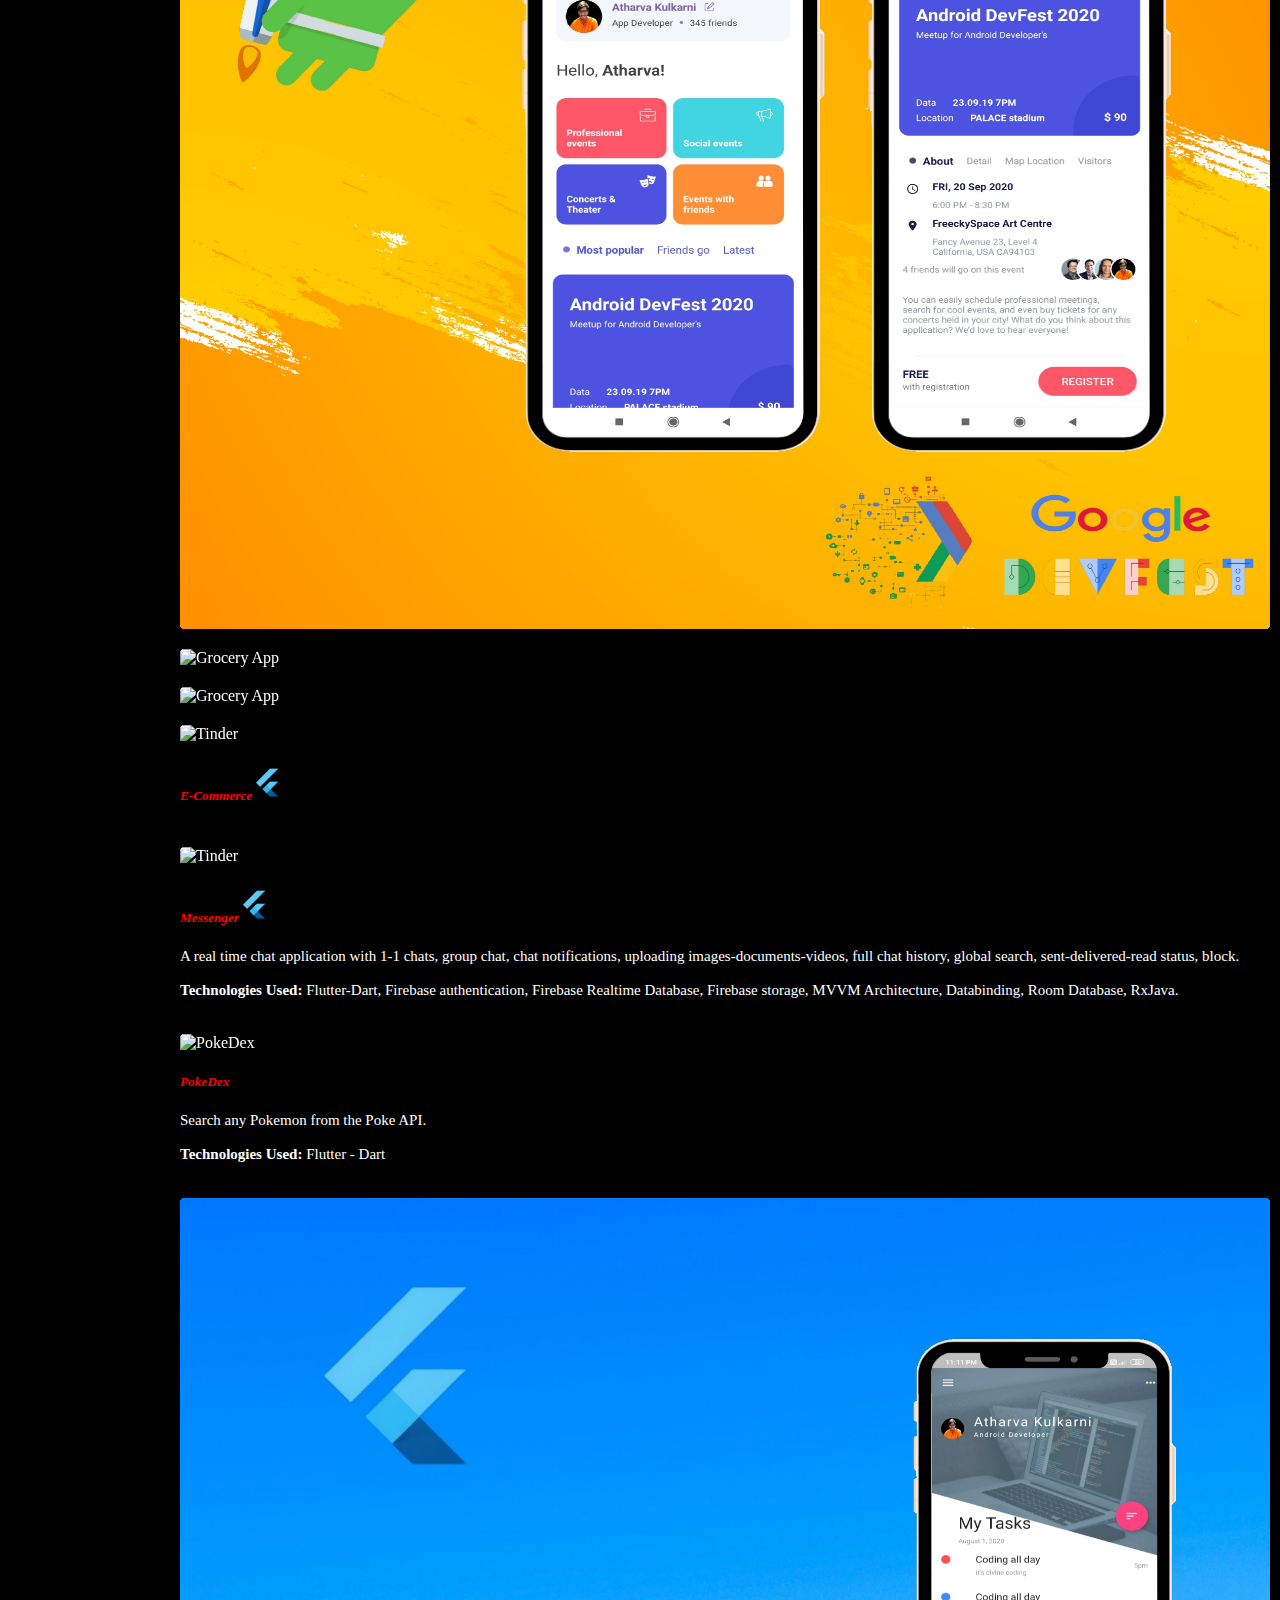
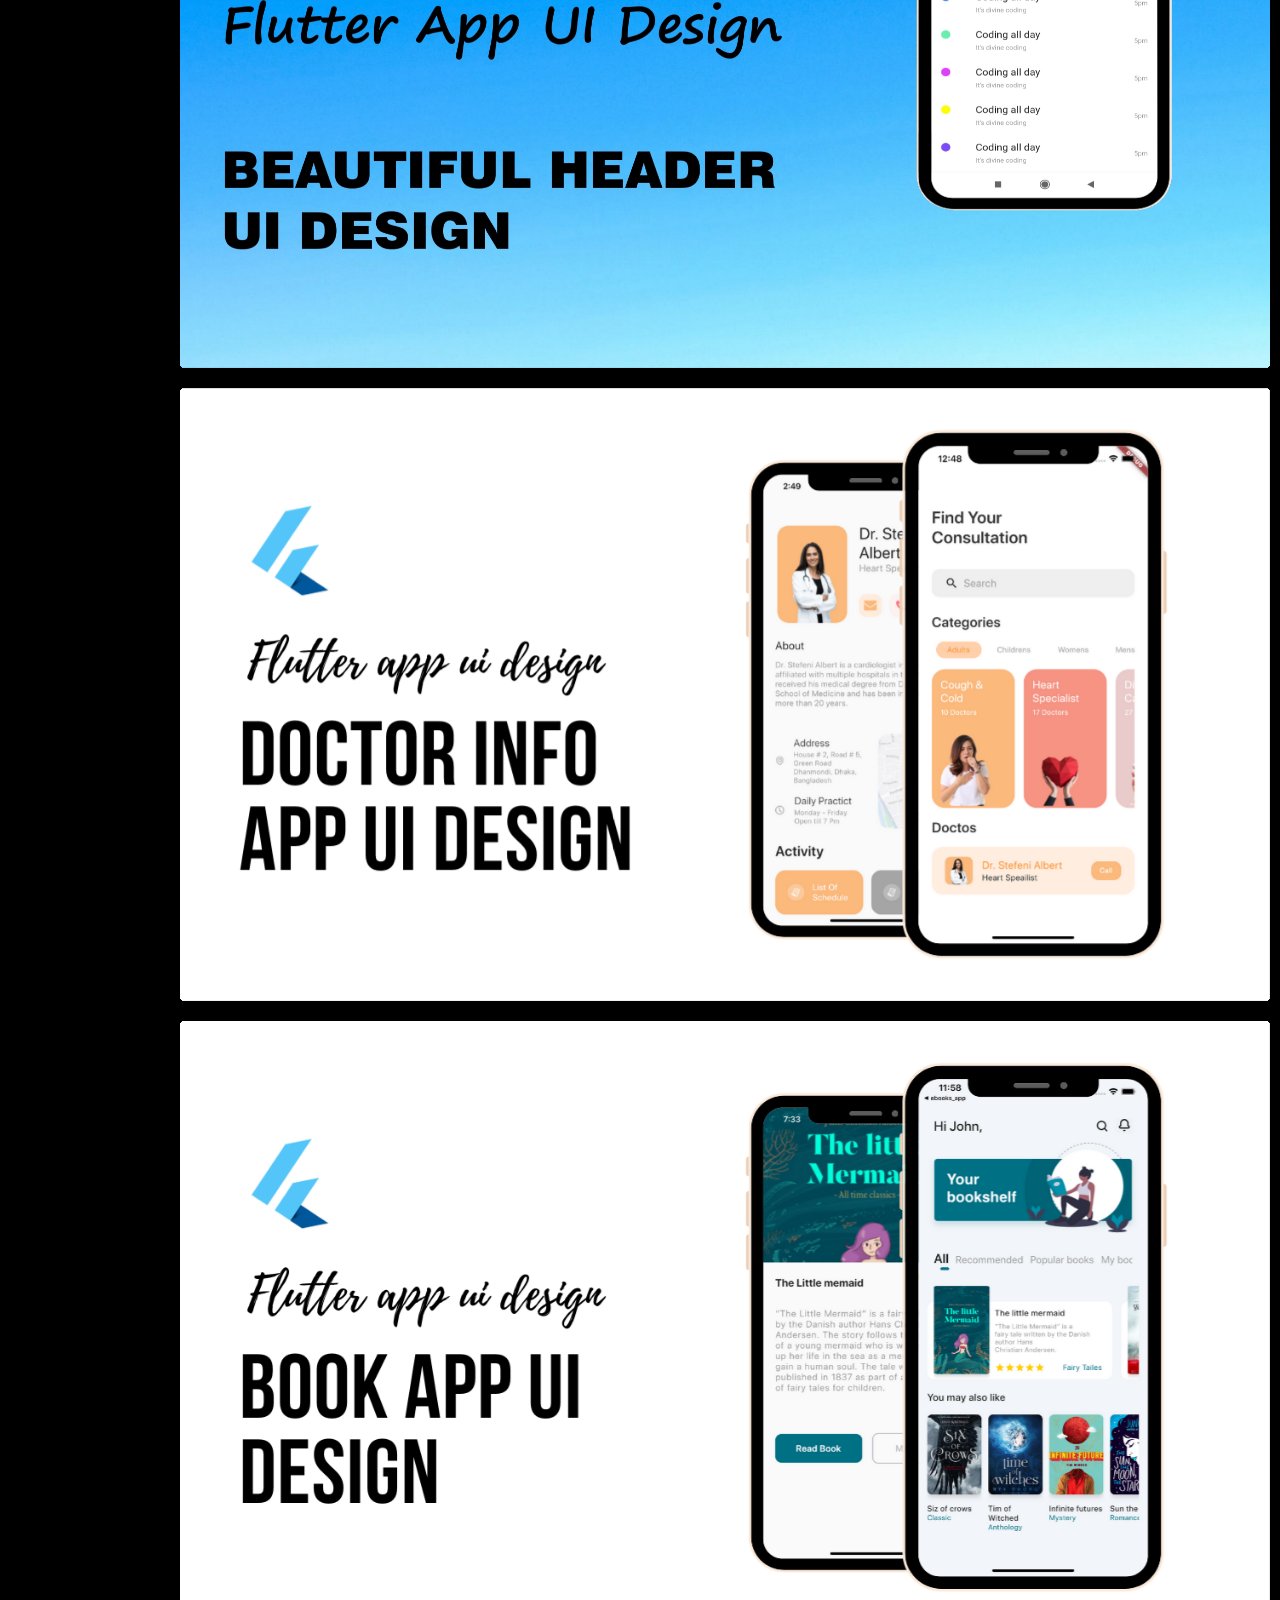
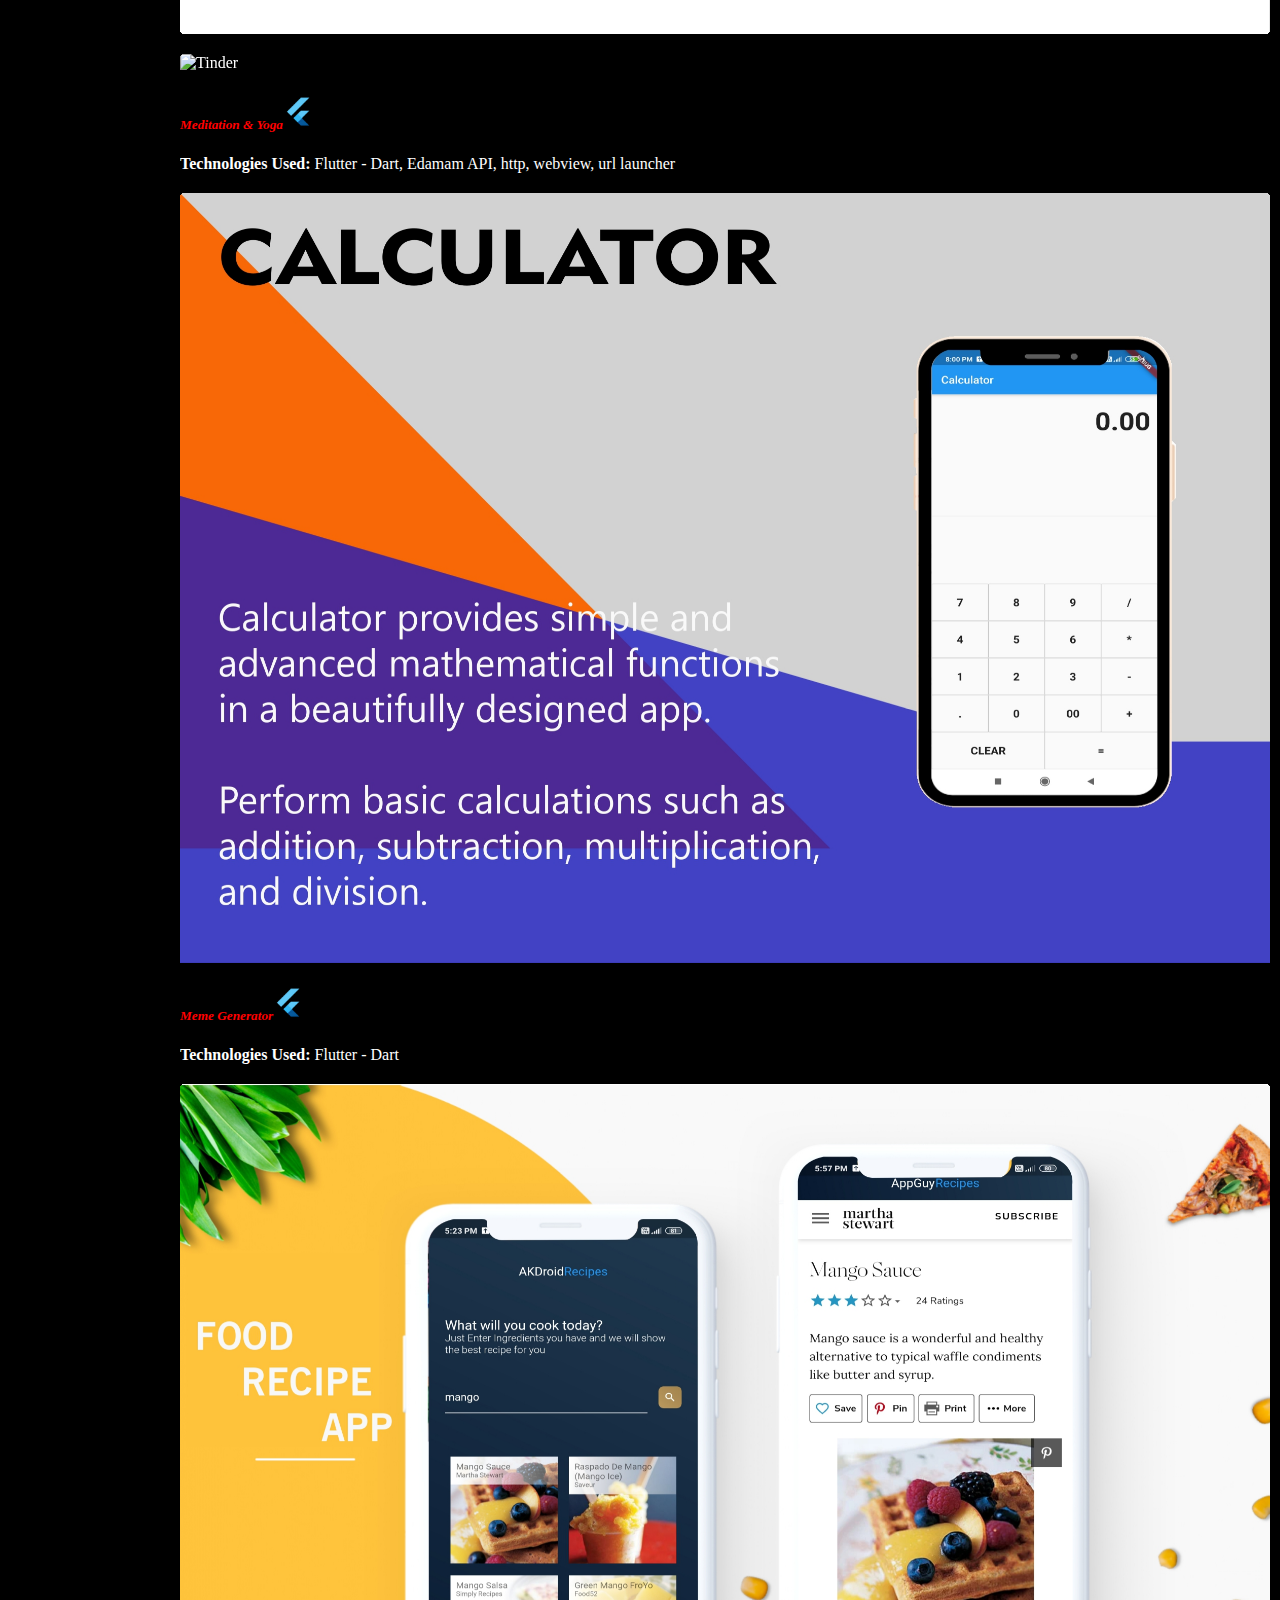
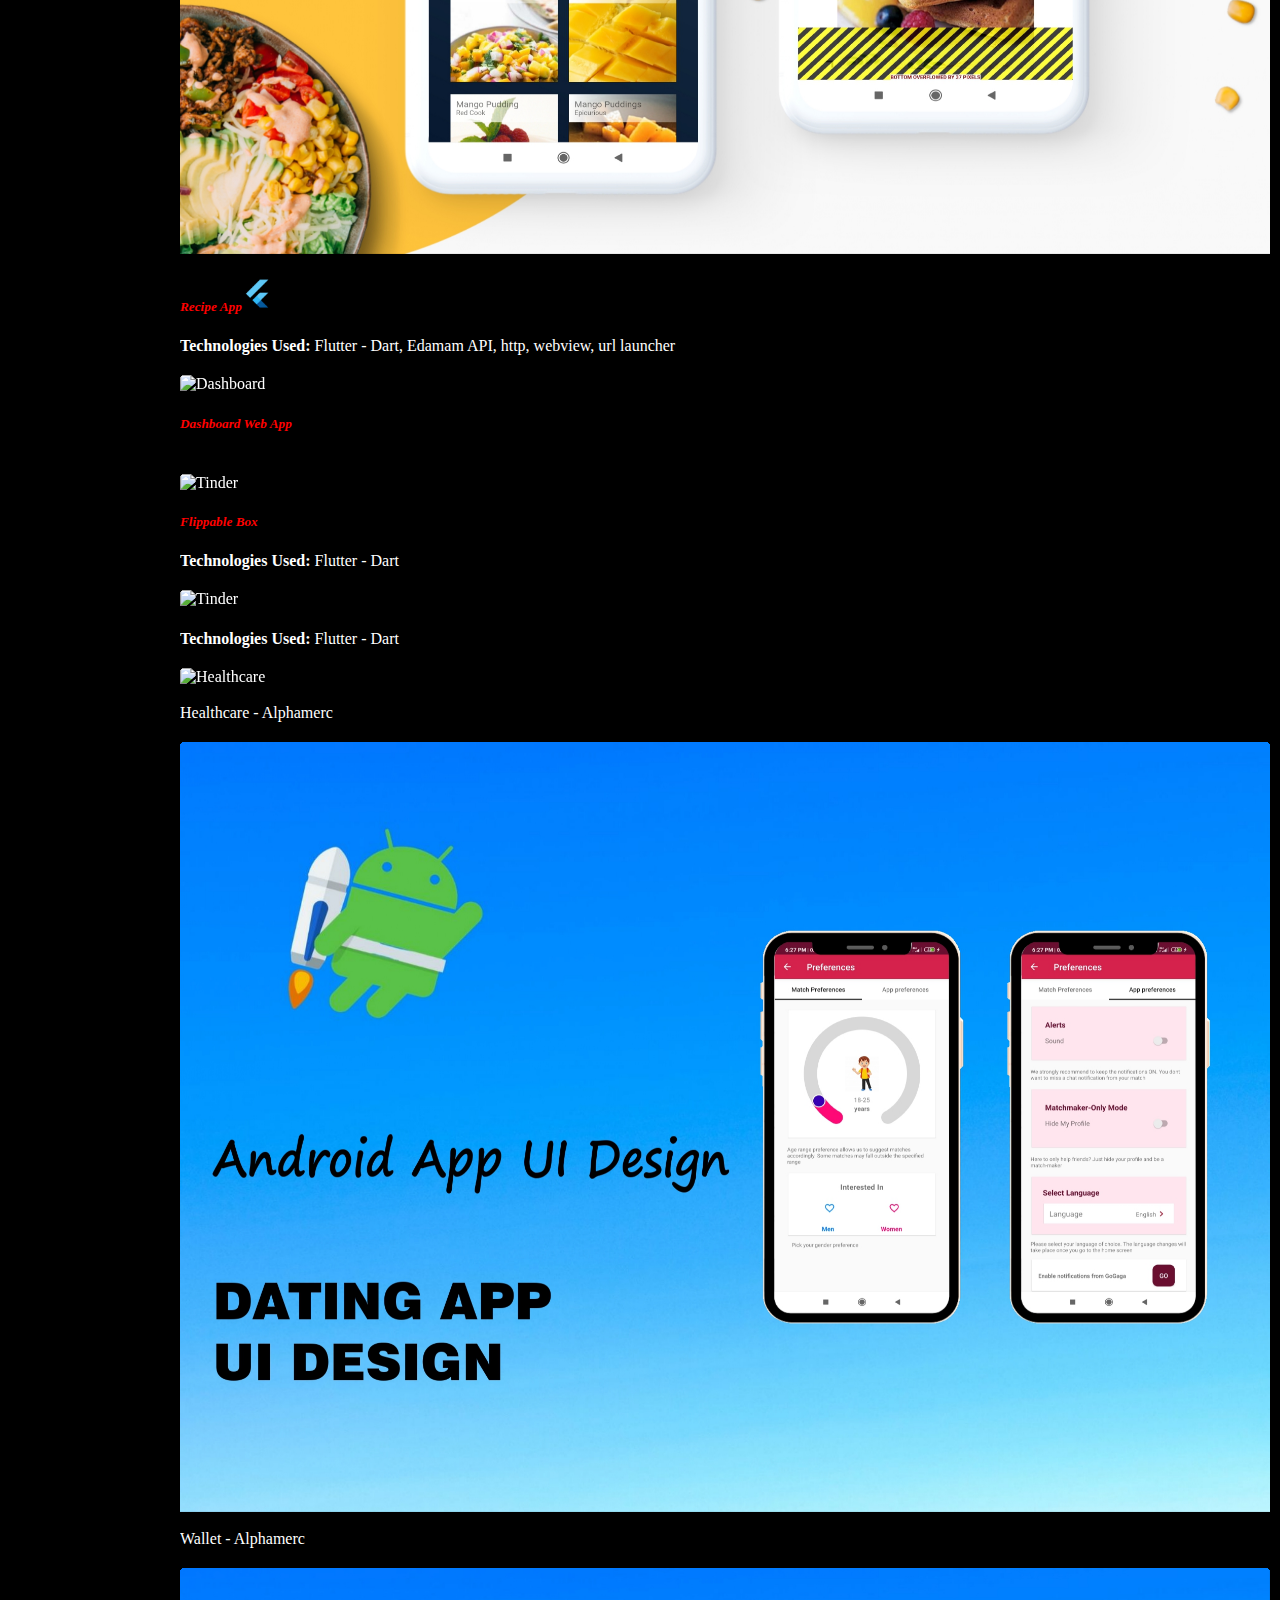
==== commit c497c425: "Update projects.html" ====
--- a/projects.html
+++ b/projects.html
@@ -92,7 +92,7 @@
                         <div class="card-body">
                             <h5 class="card-title font-weight-bold">Messenger</h5>
                             <p class="card-text">A real time chat application with 1-1 chats, group chat, chat notifications, uploading images-documents-videos, full chat history, global search, sent-delivered-read status, block.<BR><BR>
-                                <b>Technologies Used:</b> Android-JAVA, Firebase authentication, Firebase Realtime Database, Firebase storage, MVVM Architecture, Databinding, Room Database, RxJava. </p>
+                                <b>Technologies Used:</b> Android-JAVA, Firebase authentication, Firebase Cloud Firestore Database, Firebase storage, MVVM Architecture, Databinding, Room Database, RxJava. </p>
                         </div>
                     </div>
 
@@ -717,7 +717,7 @@
               <!----- Desktop END ----->
 
               <!----- Machine Learning  START------>
-              <div class="tab-pane w3-animate-zoom" id="python" style="color: #FFFFFF"> 
+              <div class="tab-pane w3-animate-zoom" id="pytho" style="color: #FFFFFF"> 
                  <div class="card-deck">
                       <div class="card">
                         <div class="contain">
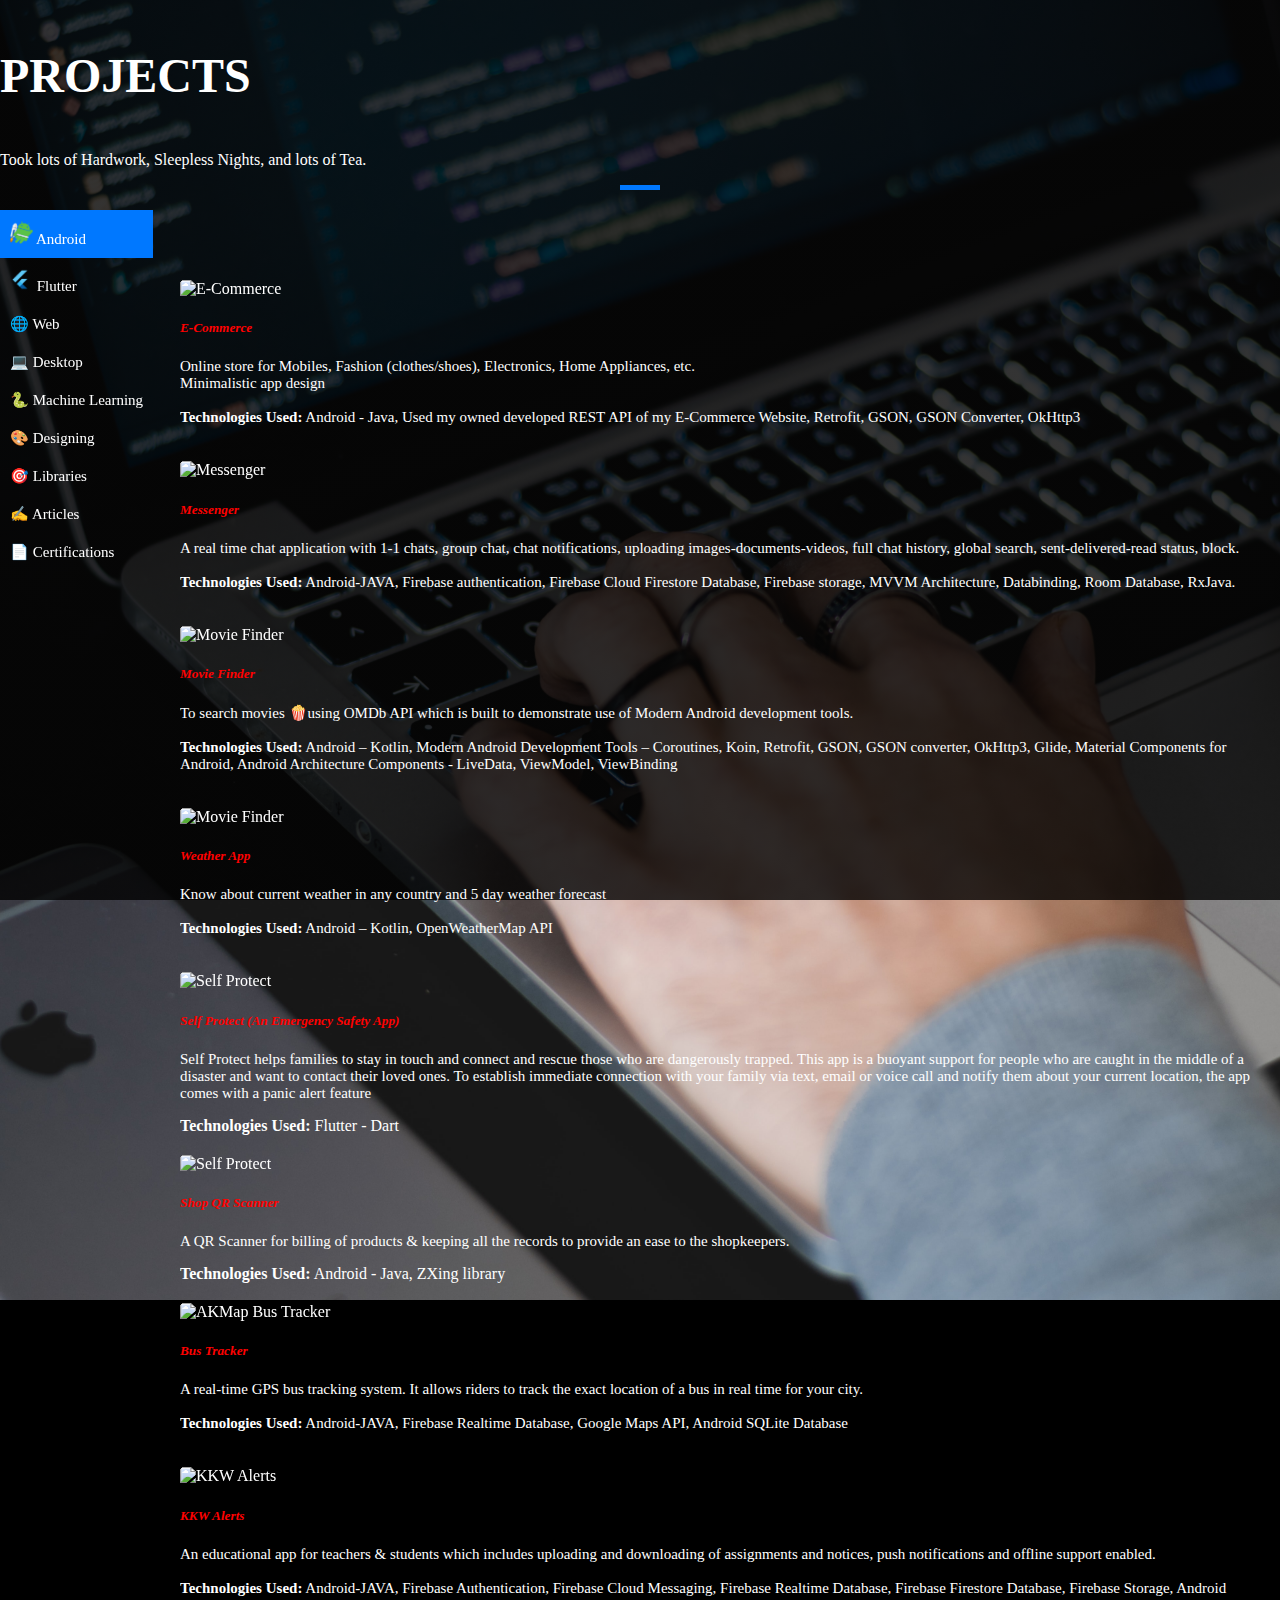
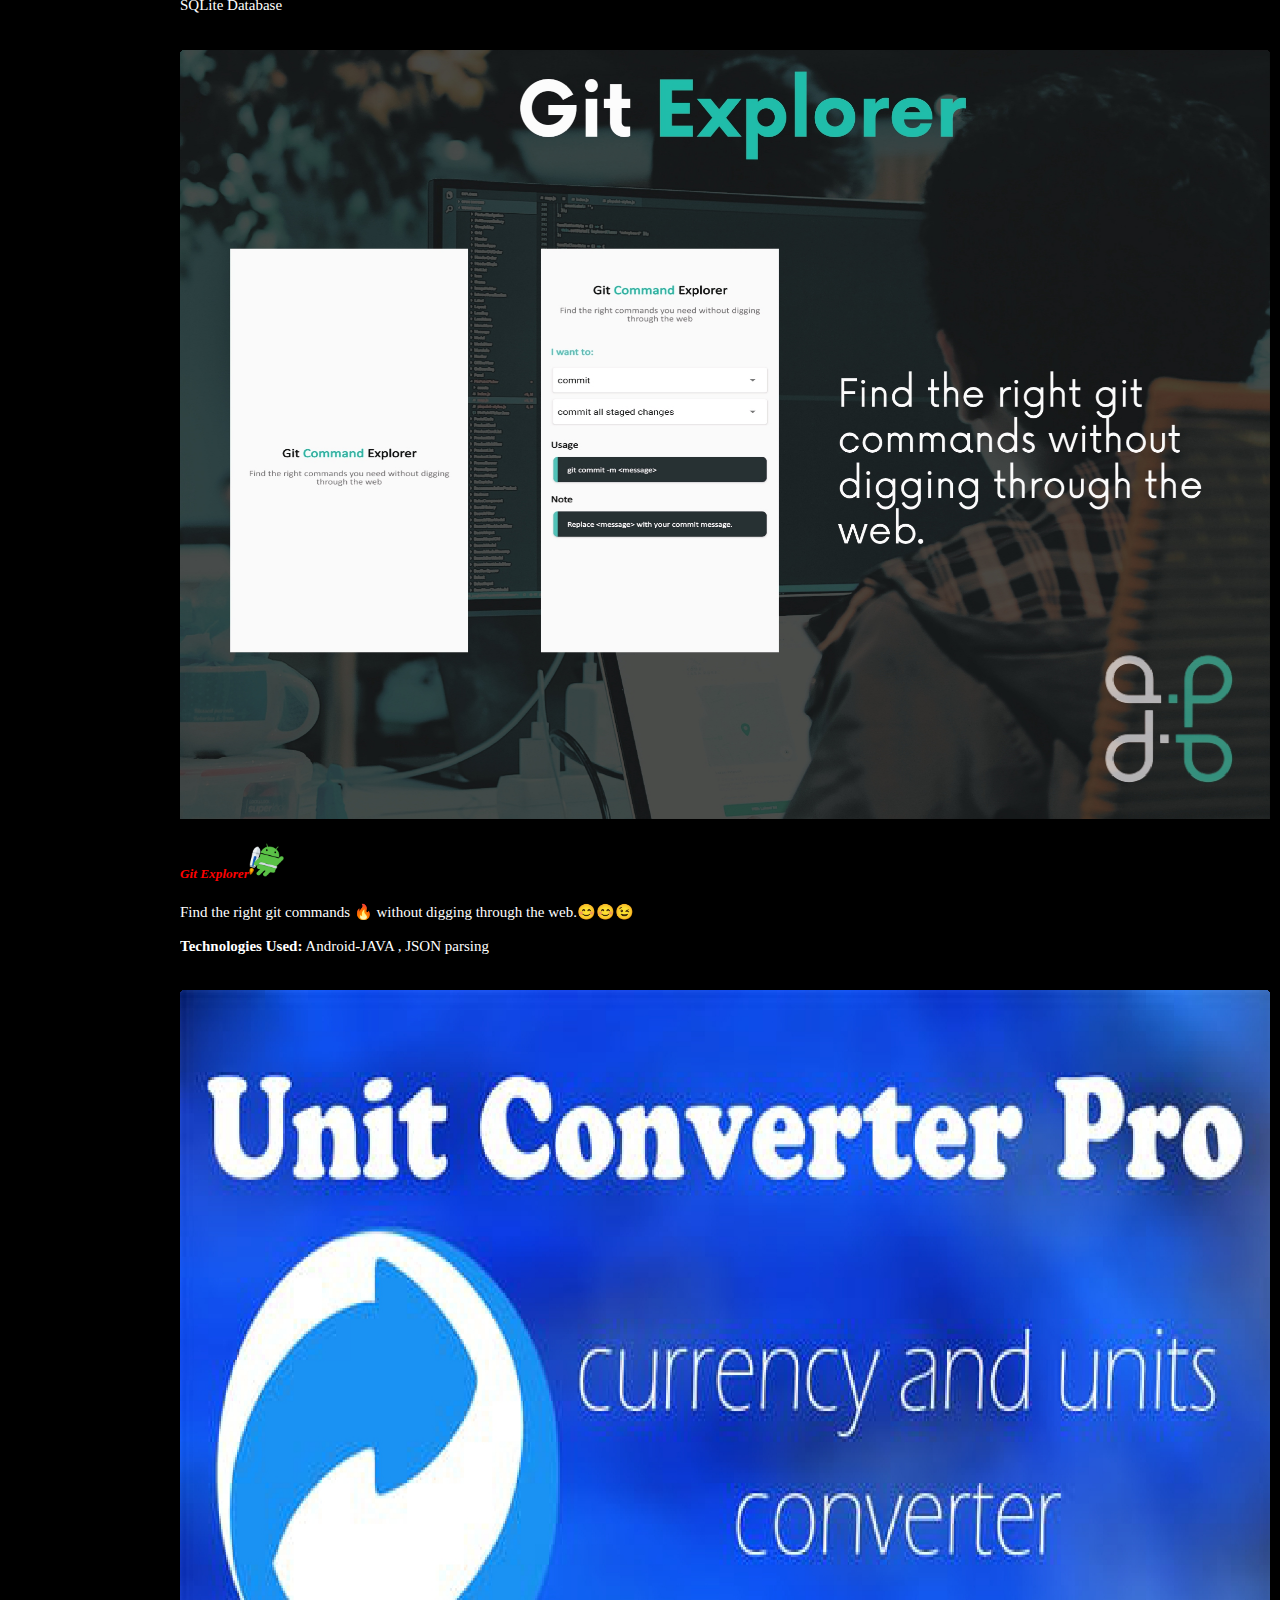
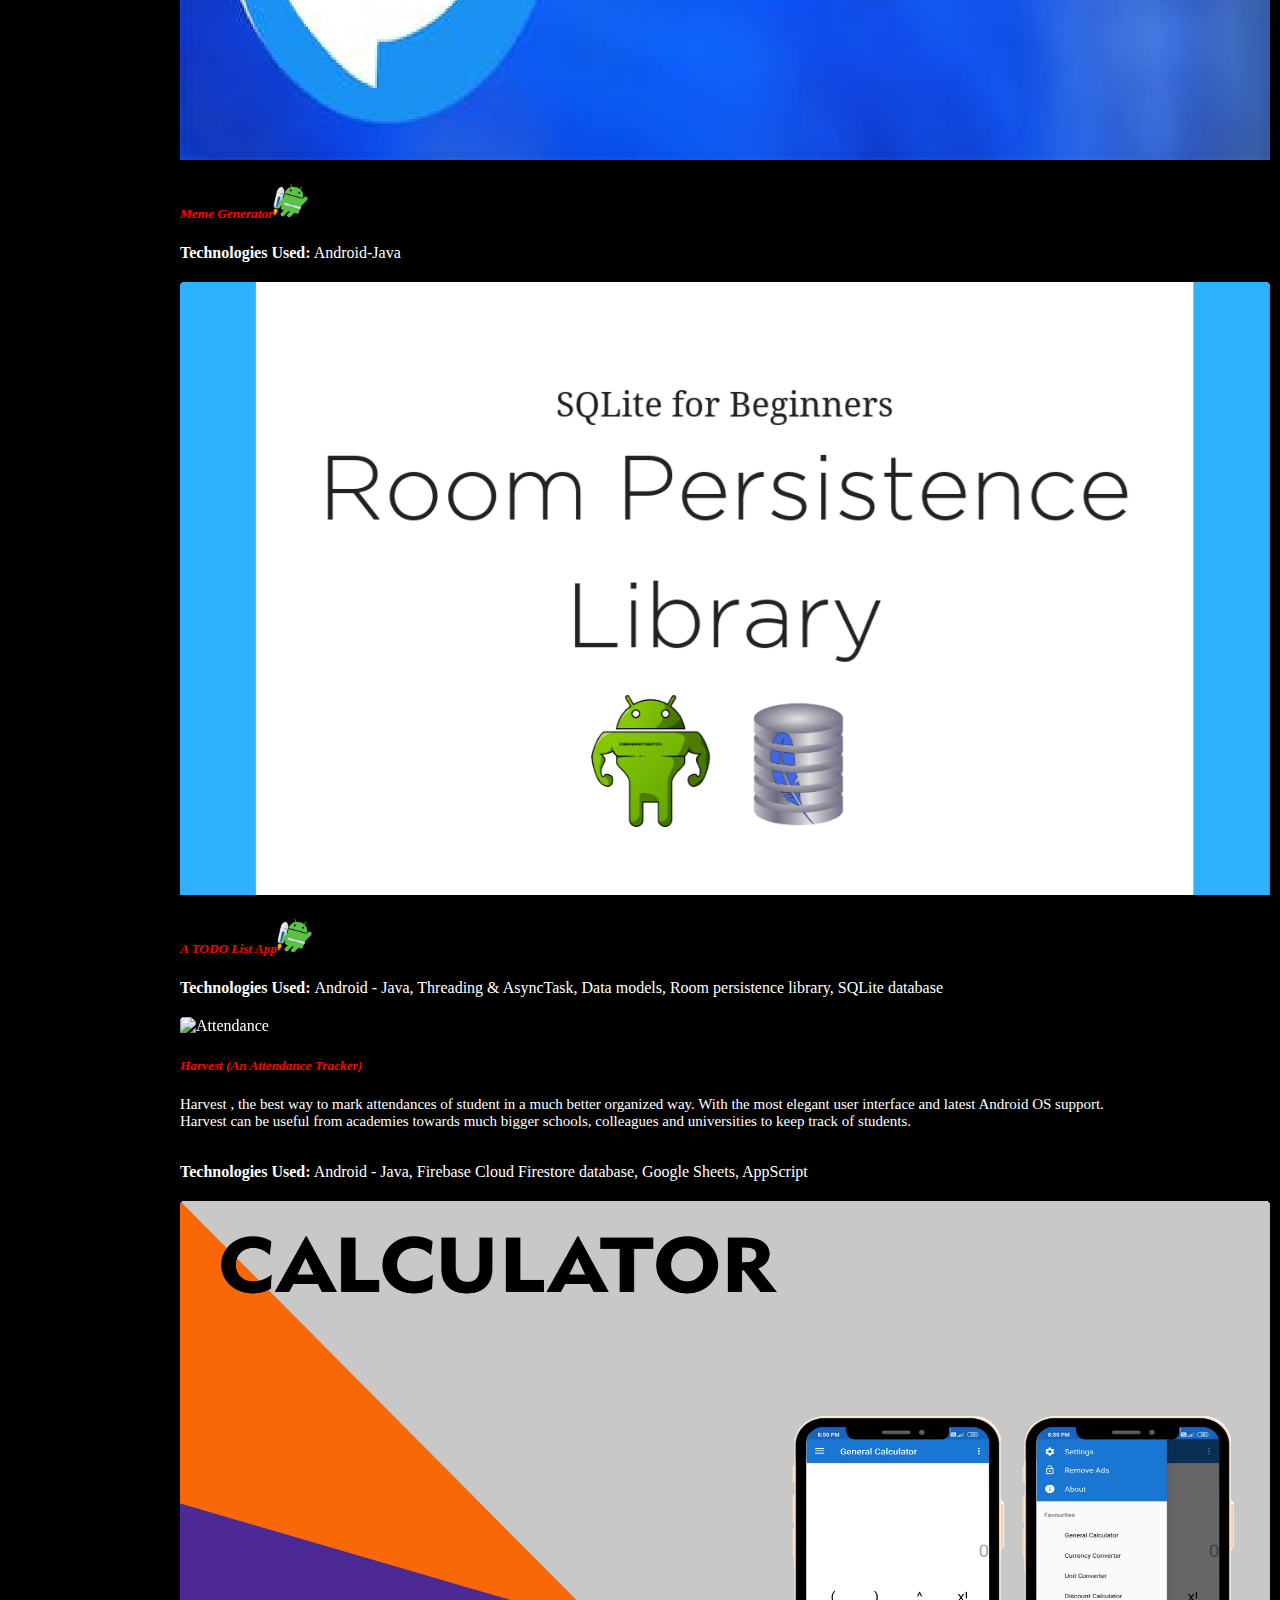
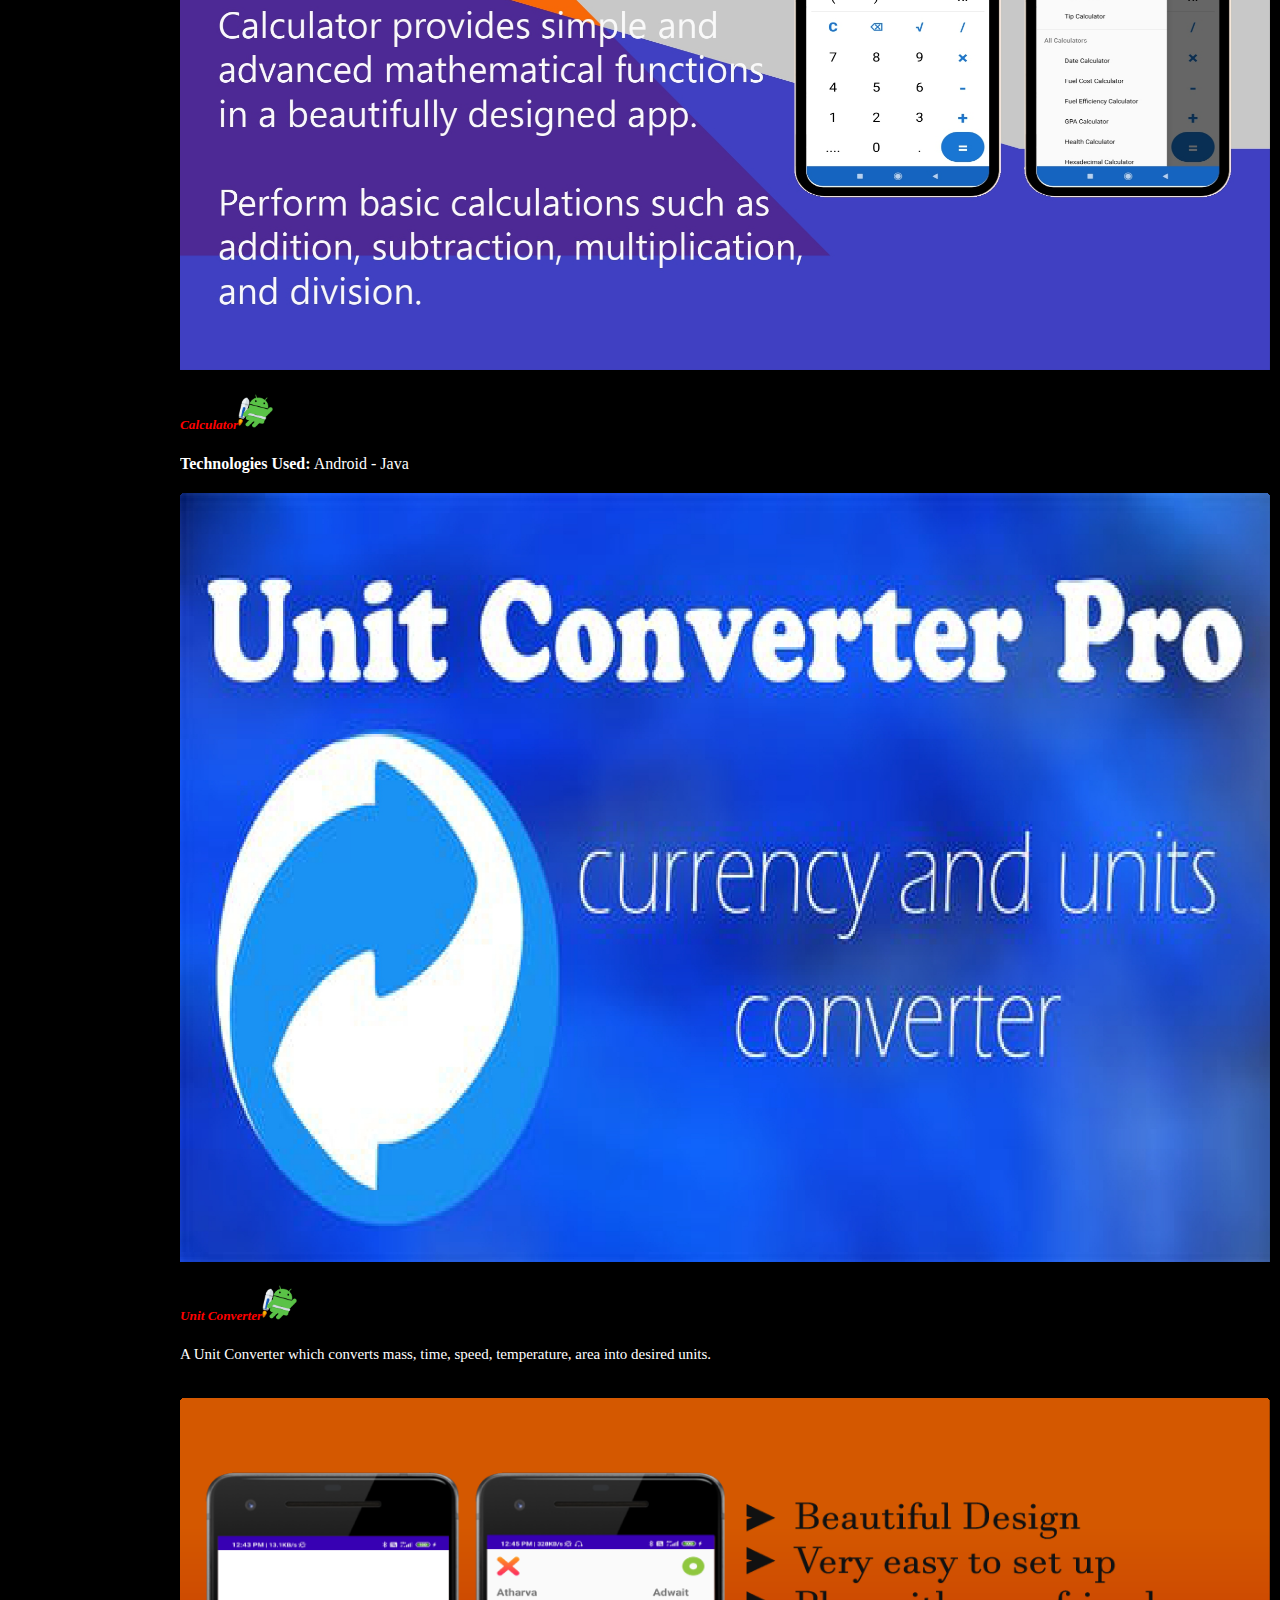
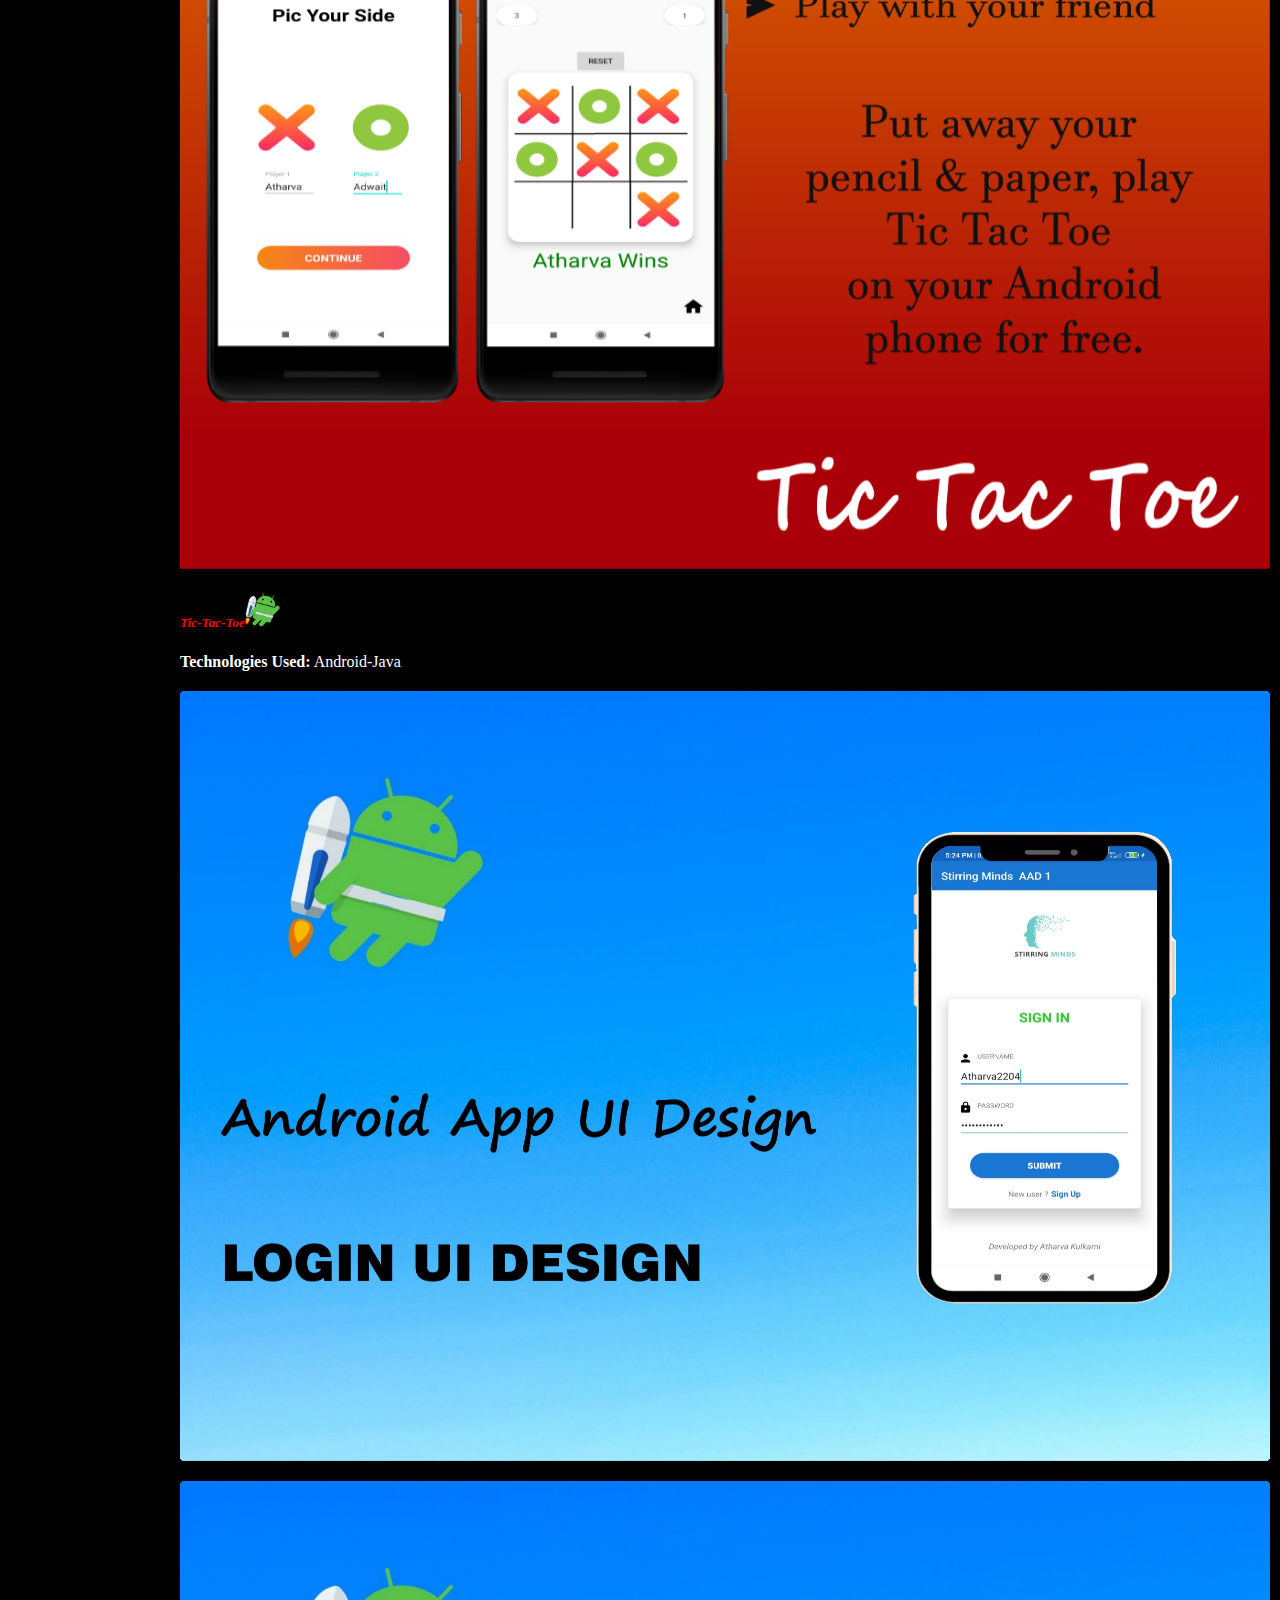
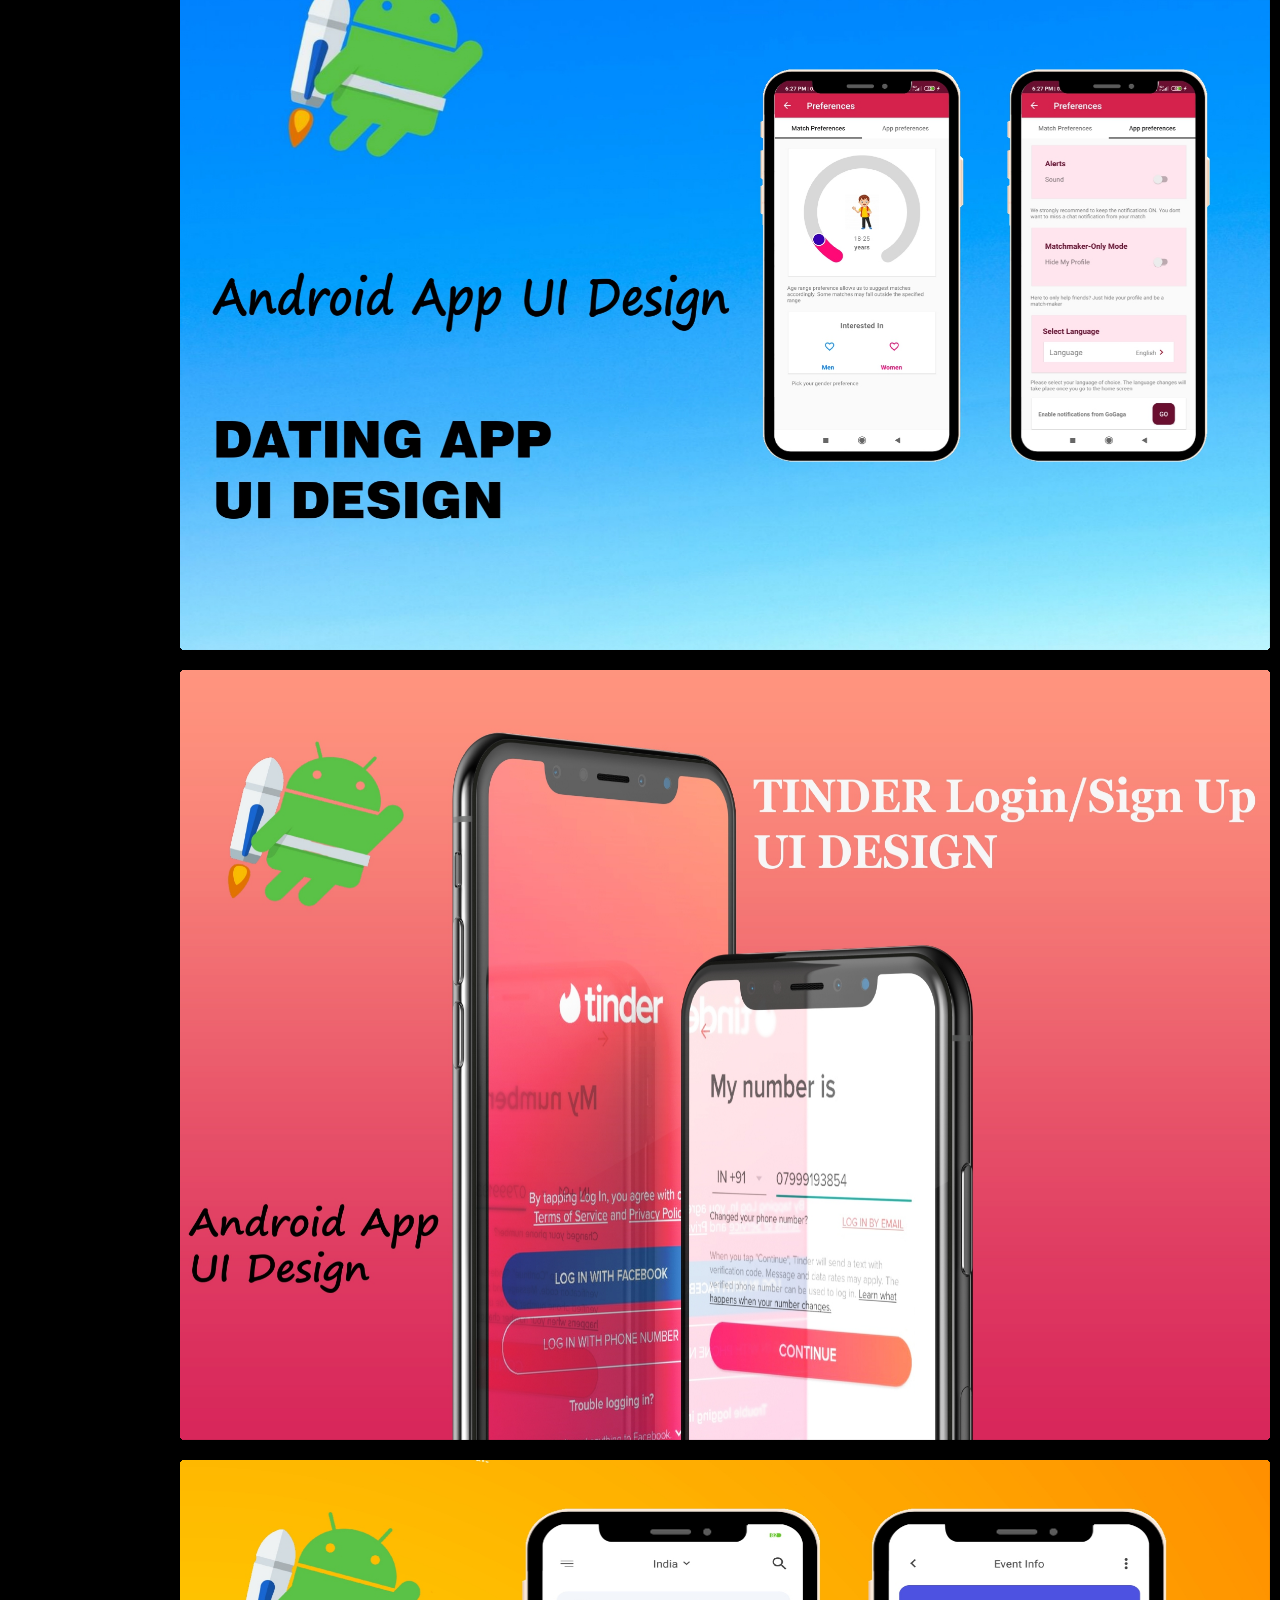
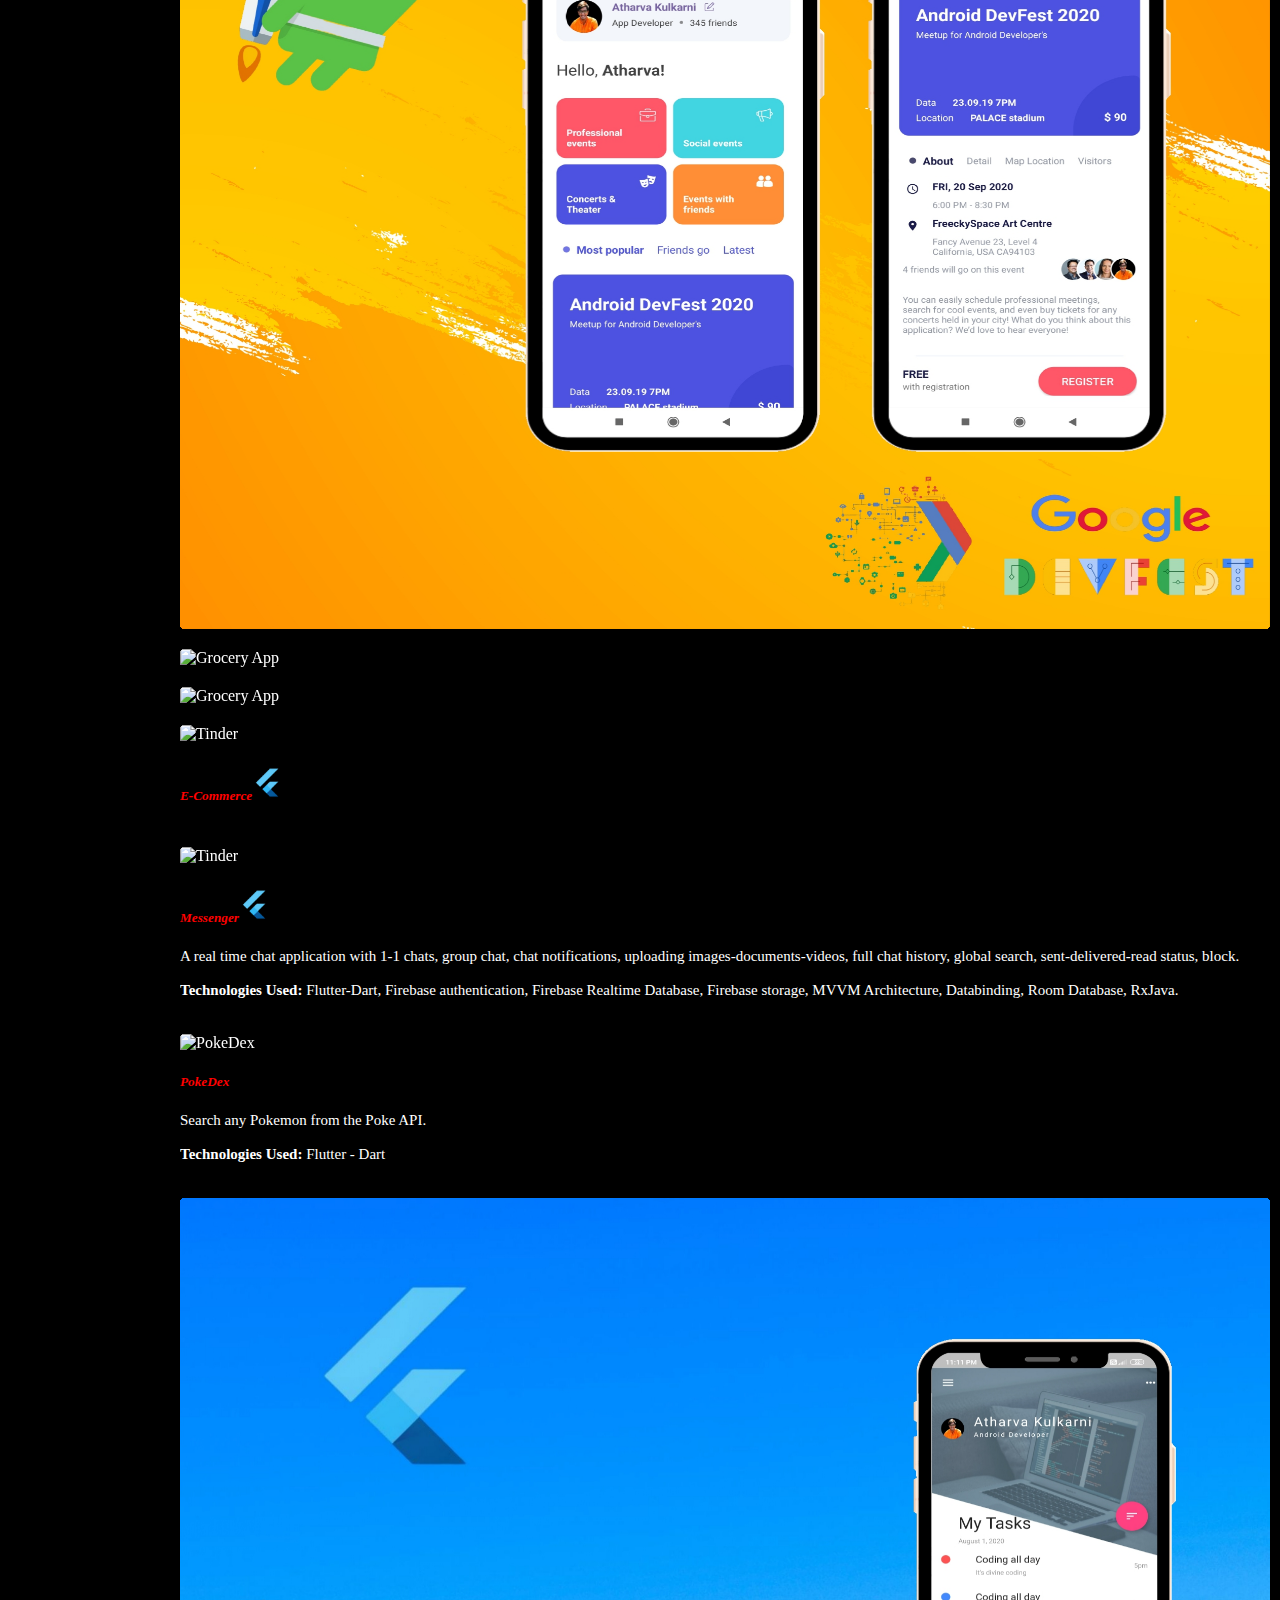
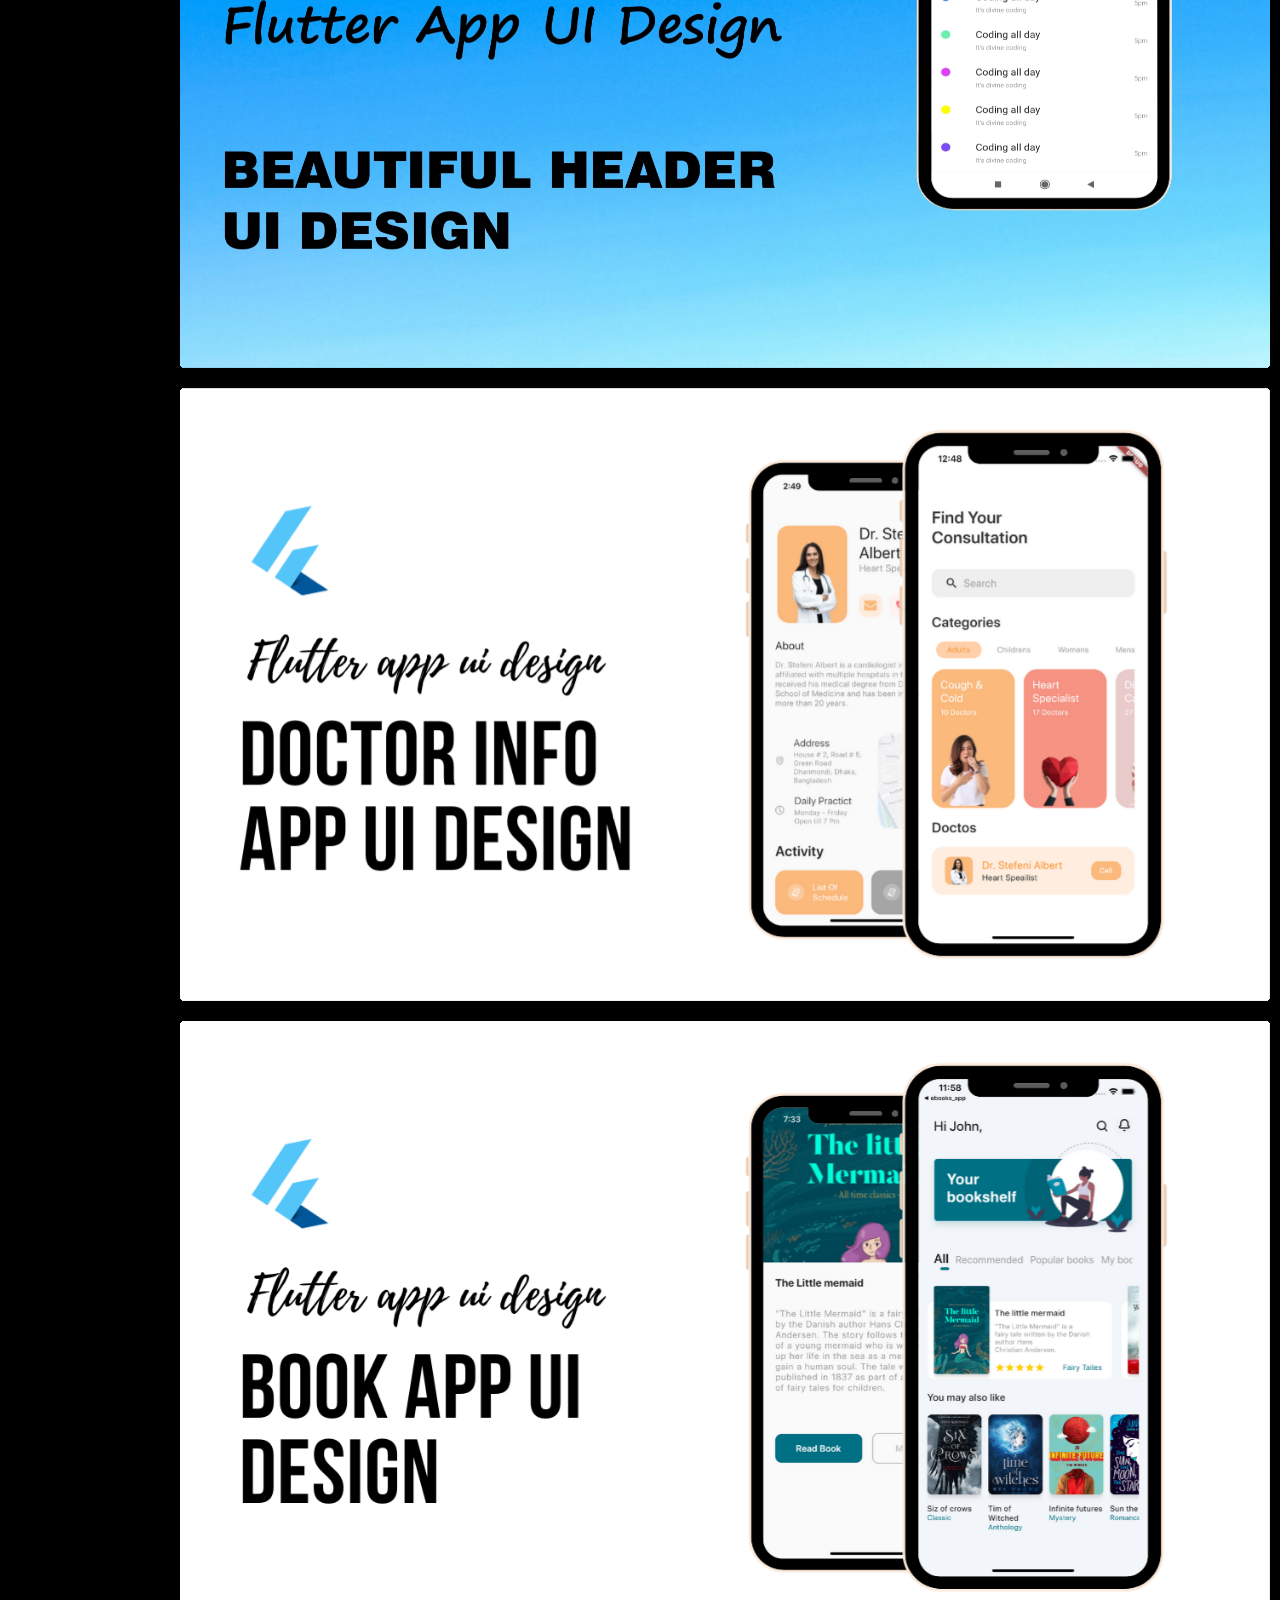
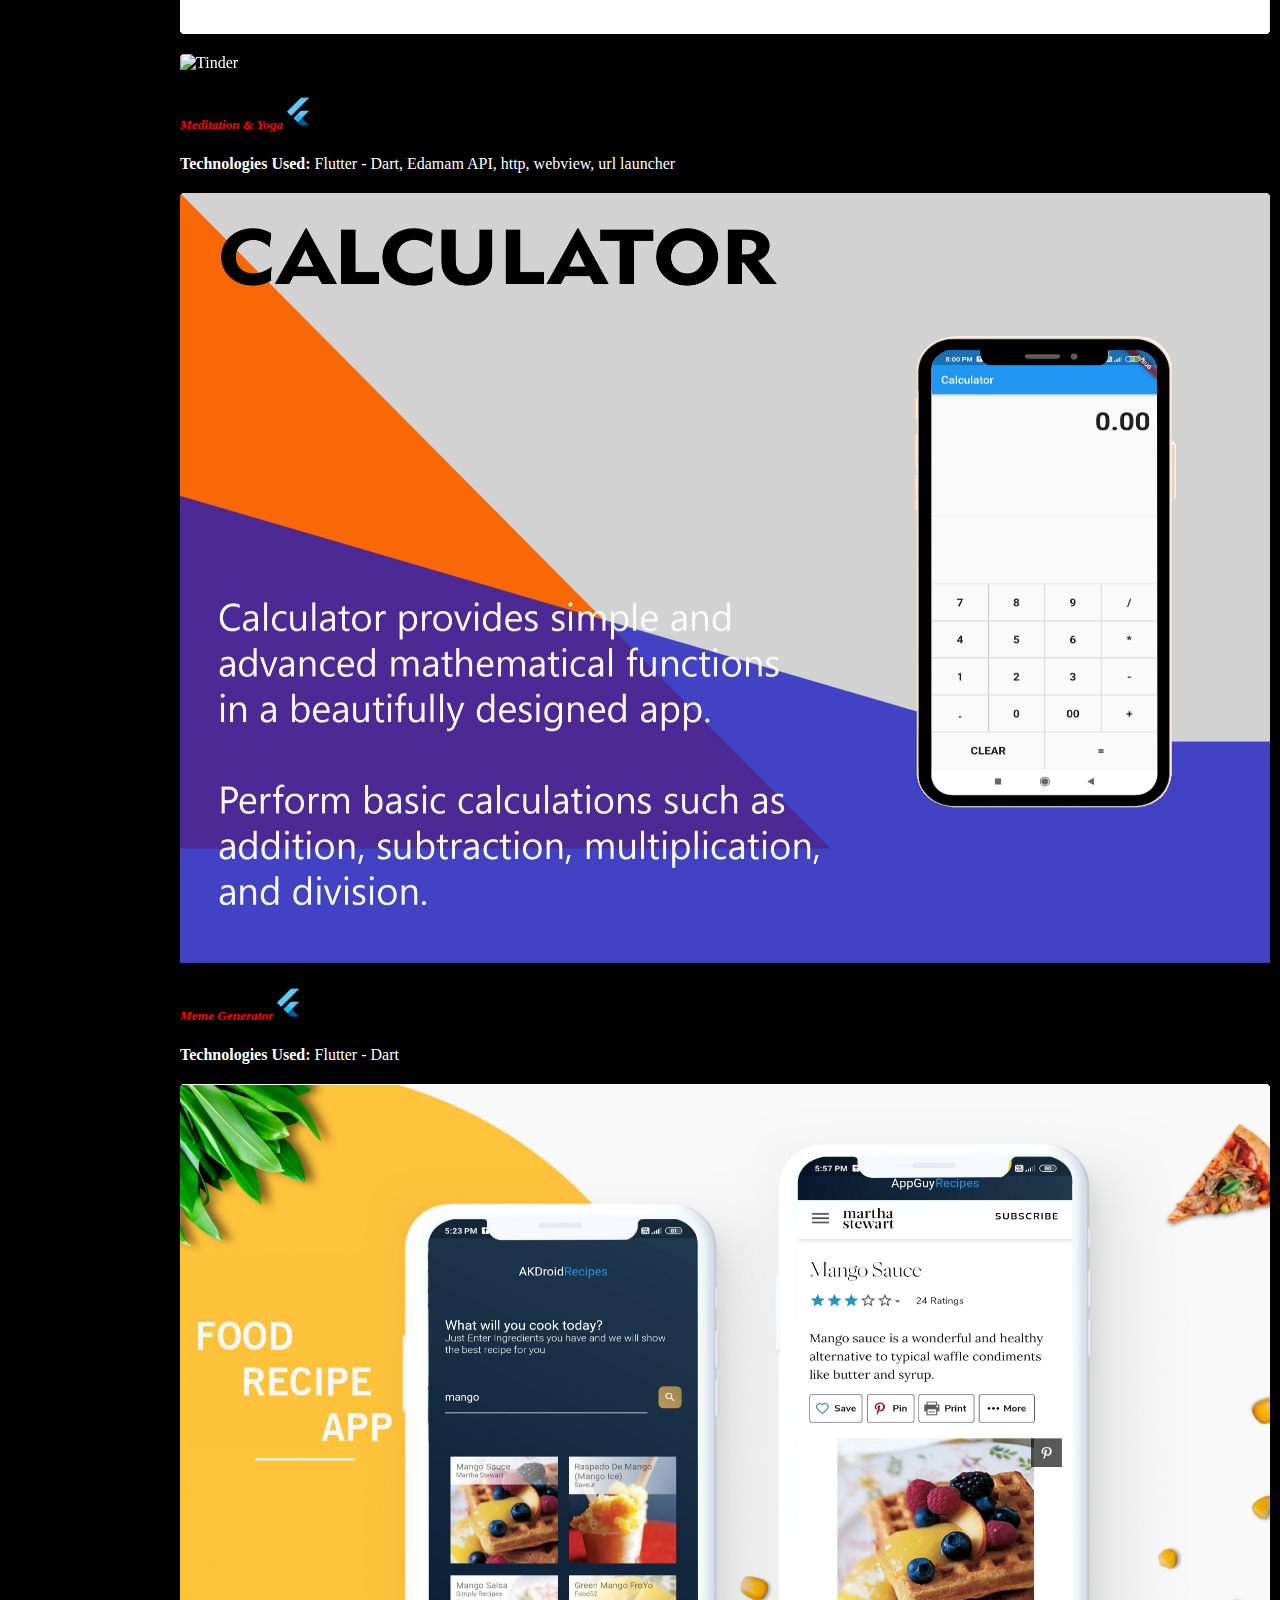
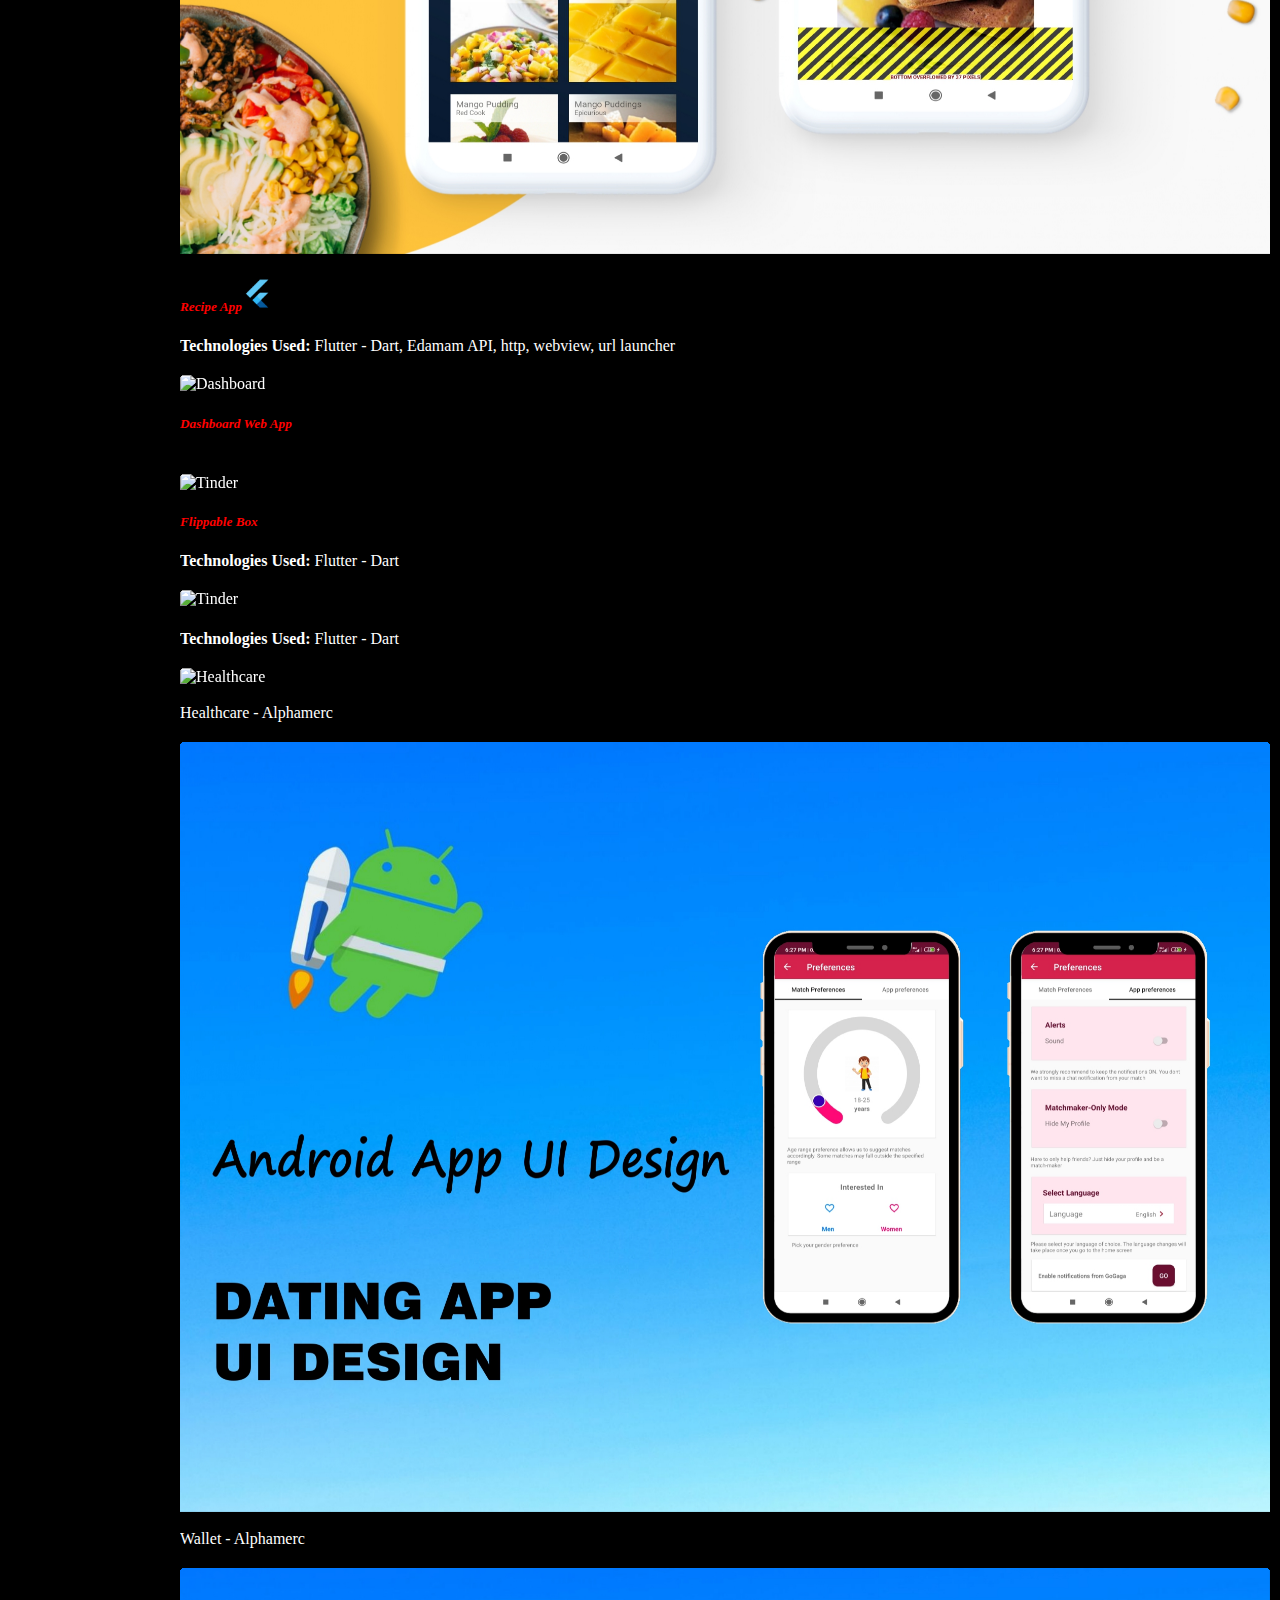
==== commit af94a1ce: "Update projects.html" ====
--- a/projects.html
+++ b/projects.html
@@ -524,10 +524,10 @@
                     </div>
                     <div class="card">
                         <div class="contain">
-                            <img class="card-img-top" src="img/dating.jpg" alt="Wallet">
-                            <button class="grow_skew_forward skew2" onclick="location.href=''">View on Github</button>
-                        </div>
-                        <BR>Fyro - Grocery Shopping App
+                            <img class="card-img-top" src="https://raw.githubusercontent.com/SayujSujeev/Covid-Store-App-UI/master/covidallscr.png" alt="Covid 19">
+                            <button class="grow_skew_forward skew2" onclick="location.href=''">View on Github</button>
+                        </div>
+                        <BR>Covid 19 Store
                     </div>
 
                     
